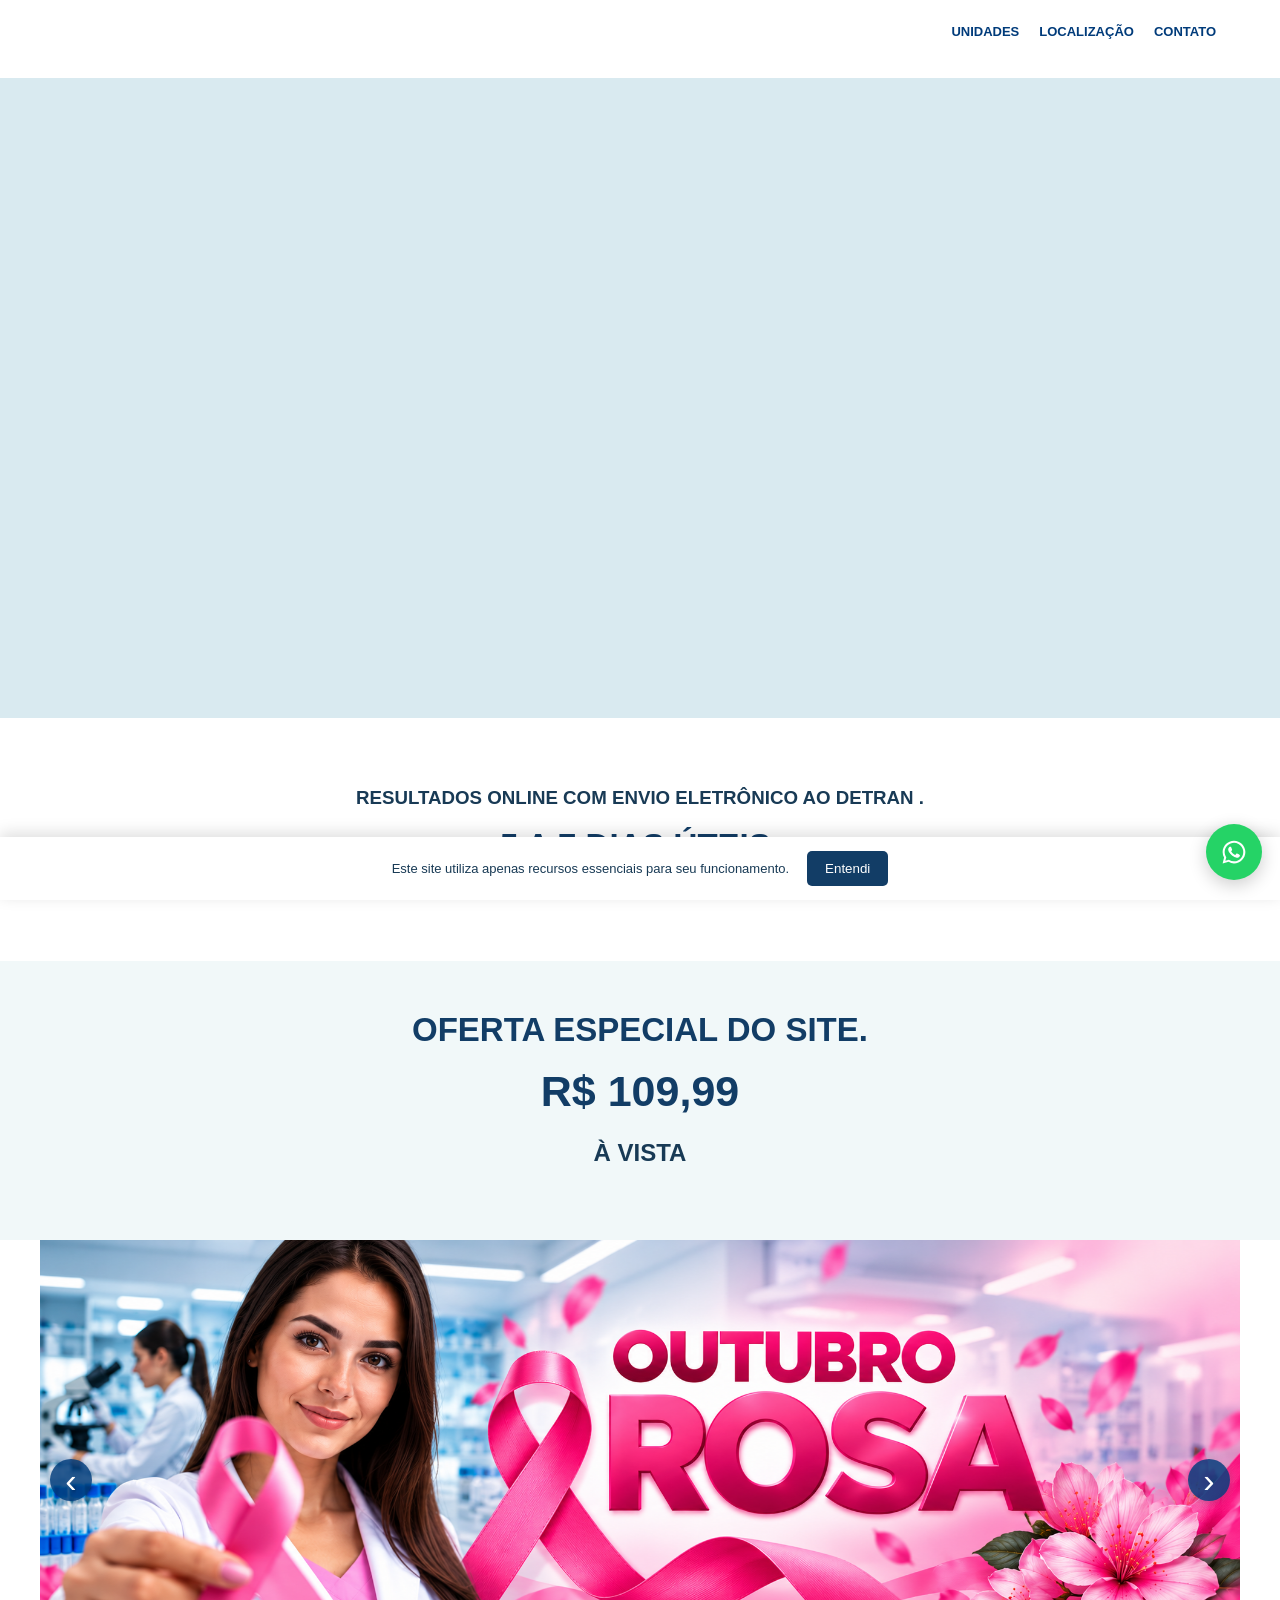
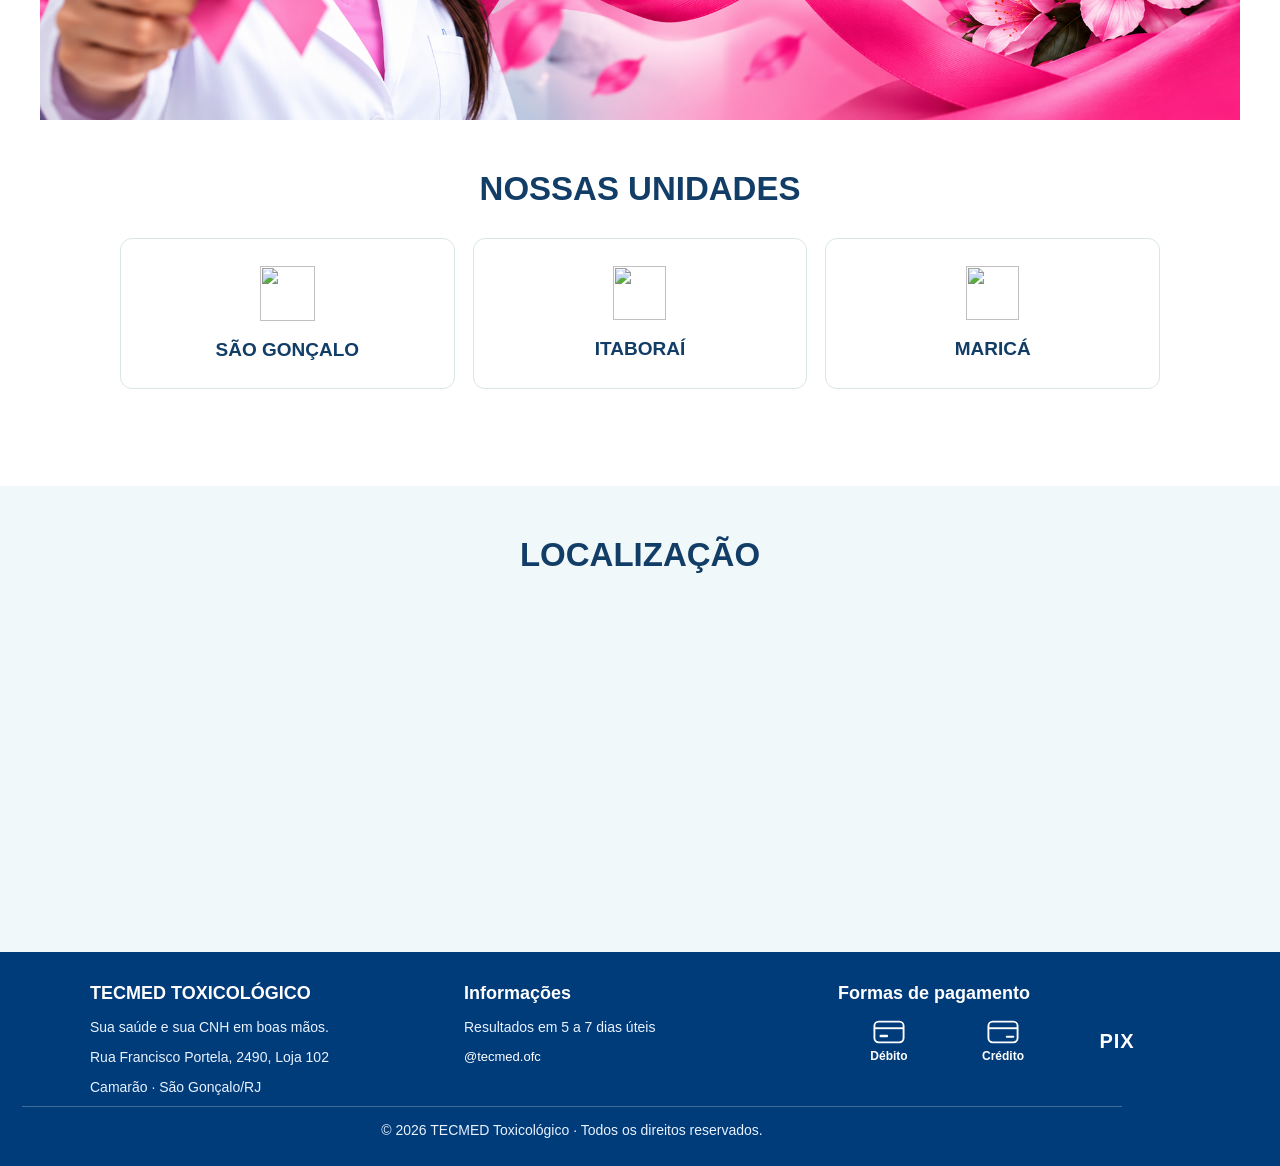
==== index.html @ 3aae8de5 "Add files via upload" ====
<!DOCTYPE html><html lang="pt-BR"><head><meta charset="utf-8"><meta name="viewport" content="width=device-width, initial-scale=1"><meta name="description" content="TECMED Toxicológico: exame toxicológico para CNH e empresas em São Gonçalo, RJ."><meta name="robots" content="index,follow"><title>TECMED Toxicológico | São Gonçalo</title><style>:root{--gjs-t-color-primary:#cf549e;--gjs-t-color-secondary:#b9227d;--gjs-t-color-accent:#ffb347;--gjs-t-color-success:#28a745;--gjs-t-color-warning:#ffc107;--gjs-t-color-error:#dc3545;--blue:#123d66;--green:#288d82;--light:#f1f8f9}
html{scroll-behavior:smooth}
.gjs-t-body{background-color:inherit;color:inherit;font-size:1rem;line-height:1.75rem;font-family:initial}
.gjs-t-h1{color:var(--gjs-t-color-secondary);font-size:1.5rem;line-height:2.5rem;font-family:initial}
.gjs-t-h2{color:#601843;font-size:1.2rem;line-height:1.75rem;font-family:initial}
.gjs-t-button{background-color:var(--gjs-t-color-primary);color:white;border-radius:0.3rem}
.gjs-t-link{color:var(--gjs-t-color-primary);text-decoration:underline}
.gjs-t-border{border-radius:0.3rem;border-color:#e0e0e0}
*{box-sizing:border-box}
body{margin:0;font-family:Arial, Helvetica, sans-serif;color:#183a55;background:#fff}
header{background:#fff;box-shadow:0 2px 12px #123d6618;padding:14px 5%;display:flex;justify-content:space-between;align-items:center;gap:12px;flex-wrap:wrap}
header strong{font-size:21px;color:var(--blue)}
header strong span{color:var(--green)}
nav{display:flex;gap:18px;flex-wrap:wrap}
nav a{color:var(--blue);font-weight:bold;text-decoration:none;font-size:14px}
.hero{background:#d9eaf0}
.hero video{display:block;width:100%;height:auto;max-height:650px;object-fit:contain}
.fallback{padding:50px 16px;text-align:center}
.cta{text-align:center;padding:24px 16px 38px}
.button{display:inline-block;background:var(--green);color:white;text-decoration:none;padding:16px 35px;border-radius:5px;font-weight:bold;min-width:min(100%,380px);text-align:center}
.button:hover{background:#20756d}
.wrap{max-width:1080px;margin:auto;padding:50px 20px;text-align:center}
h2{font-size:clamp(24px, 3vw, 33px);color:var(--blue);margin:0 0 18px}
.lead{font-size:17px;line-height:1.65}
.muted{font-size:13px;color:#5d7280}
.light{background:var(--light)}
.price{font-size:43px;font-weight:bold;color:var(--blue);margin:14px 0}
.grid{display:grid;grid-template-columns:repeat(3, minmax(0, 1fr));gap:18px;margin-top:30px}
.unit{padding:27px 15px;border:1px solid #d9e6e8;border-radius:12px;background:#fff;font-weight:bold;color:var(--blue);font-size:19px}
.pin{display:block;font-size:32px;color:var(--green);margin-bottom:10px}
.dark{background:linear-gradient(115deg, #142d48, #214a6c);color:white}
.dark h2{color:white}
.dark p{line-height:1.7}
.two{display:grid;grid-template-columns:1fr 1fr;gap:28px;text-align:left;align-items:center}
.info-card{padding:25px;background:#fff;border-radius:10px;color:#24455f;box-shadow:0 4px 16px #102d4410}
.info-card h3{color:var(--blue)}
.info-card a{color:var(--green)}
.map{width:100%;height:310px;border:0;border-radius:10px}
footer{background:#164f91;color:white;padding:38px 20px}
footer .two{max-width:1080px;margin:auto}
footer a{color:white}
footer p{line-height:1.7}
.floating{position:fixed;right:18px;bottom:20px;background:#25d366;color:white;text-decoration:none;font-weight:bold;padding:15px 19px;border-radius:40px;box-shadow:0 4px 16px #0003;z-index:10}
.cookie{position:fixed;bottom:0;left:0;right:0;background:#fff;padding:14px 20px;box-shadow:0 -4px 15px #0002;display:flex;align-items:center;justify-content:center;gap:18px;flex-wrap:wrap;z-index:20;font-size:13px}
.cookie button{border:0;background:var(--blue);color:#fff;padding:10px 18px;border-radius:5px;cursor:pointer}
body:has(.cookie:not([hidden])) .floating{bottom:100px}
[hidden]{display:none !important}
@media (max-width:680px){header{justify-content:center;text-align:center}}
@media (max-width:680px){nav{justify-content:center}}
@media (max-width:680px){.wrap{padding:35px 18px}}
@media (max-width:680px){.grid{grid-template-columns:1fr}}
@media (max-width:680px){.two{grid-template-columns:1fr}}
@media (max-width:680px){.price{font-size:38px}}
@media (max-width:680px){.hero video{max-height:none}}
@media (max-width:680px){.floating{right:12px;bottom:12px;padding:13px 15px;font-size:13px}}
#icqet{font-weight:bold}
#isapip{background-image:url("https://cdn.grapesjs.com/workspaces/cmv4q2usbhk59ysyklsra9ceh/assets/f9aea938-31cd-4bb4-83ff-465ff3b251ed__whatsapp.svg.webp");background-position:50% 55%;background-size:55px 55px;background-repeat:no-repeat;background-attachment:scroll;background-origin:padding-box;min-width:50px;min-height:50px;width:65px;height:65px;background-color:transparent;padding-bottom:0px;box-shadow:unset;__background-type:image}
#i0elg{grid-area:1 / 1 / 2 / 2}
#iu2ah4{width:55px;height:55px}
#iyqa9v{width:53px;height:54px}
#i4qf7d{width:53px;height:54px}
#ijdphn{font-size:12pt}
#iba8l3{font-size:18pt}
#isrcnf{font-size:14pt}
#iackrp{font-size:18pt}
#is1l49{font-size:14pt}
#i7okt8{font-size:14pt}
#i4ykic{font-size:12pt}
#iovl99{font-size:12pt}
#iiyjmm{font-size:18pt}
#ivlj96{font-size:18pt}
#i86ywi{font-size:18pt}
#ia2m1m{font-size:14pt}
#iu1q5u{font-size:14pt}
#icqet-2{font-weight:bold}
#ijdphn{font-size:12pt}
#ijwuza{font-size:18pt}
#i9uvng{font-size:18pt}
#iu2ah4-2{width:55px;height:55px}
#i0elg-2{grid-area:1 / 1 / 2 / 2}
#iyqa9v-2{width:53px;height:54px}
#i4qf7d-2{width:53px;height:54px}
#i7c3ev-2{font-size:14pt}
#iemnk-2{font-size:20px;font-weight:600;color:white}
#ik8blc{font-size:14pt}
#ias0e-2{color:white}
#ias0e-2{color:white}
#ipzz7-2{position:relative;z-index:1}
#inwirk{overflow:hidden;position:absolute;top:0px;left:0px;right:0px;width:100%;height:100%;object-fit:cover;transform:scale(1);filter:brightness(0.45);margin-top:0px;margin-right:0px;margin-bottom:0px;margin-left:0px}
#i5ojg-2{padding-top:0px;padding-right:0px;padding-bottom:0px;padding-left:0px;position:relative;overflow:hidden;width:100%;height:400px}
#isapip-2{background-image:url("https://cdn.grapesjs.com/workspaces/cmv4q2usbhk59ysyklsra9ceh/assets/f9aea938-31cd-4bb4-83ff-465ff3b251ed__whatsapp.svg.webp");background-position:50% 55%;background-size:43px 43px;background-repeat:no-repeat;background-attachment:scroll;background-origin:padding-box;min-width:50px;min-height:50px;width:50px;height:50px}
#itqk6-2{grid-area:1 / 2 / 2 / 3;padding-top:0px;padding-right:25px;padding-bottom:148px;padding-left:25px}
#iszq45{grid-area:2 / 1 / 3 / 2}
#io9eaet{grid-area:1 / 1 / 2 / 2;max-width:550px}
#iaaf0cf{width:180px;max-width:100%;height:auto}
#ig7b277{width:180px;max-width:100%;height:auto}
#icfritc{max-width:100%;width:180px;height:auto;position:relative;top:30px;left:550px}
#ilmz9ap{font-size:18pt}
#icbhaqr{font-size:24pt}
#i03hk9d{font-size:14pt}
#invcn5{font-family:Arial, Helvetica, sans-serif}
#ioc0gc{font-size:18pt}
#ivaewk{font-size:24pt}
#ixs4ys{font-size:12pt}
#i497{padding-top:0.016px;padding-right:0px;padding-bottom:0px;padding-left:0px}
#i286ve{font-size:14pt}
#igmana{font-size:24pt}
#i7luaj{font-size:18pt}
#ih6or7{font-size:18pt}
#i80brl{font-size:18pt}
#iye7d4-2-2{font-size:18pt}
#igrajh{font-size:18pt}
#ii188g{font-size:18pt}
#i3igy{margin-top:0px;margin-right:0px;margin-bottom:0px;margin-left:0px}
#i76qa1{color:rgb(0, 0, 0)}
#ixmtt3{color:rgb(0, 0, 0)}
#ibibz5{color:rgb(0, 0, 0)}
#idattw{line-height:1.5;margin-top:4.5pt;margin-bottom:0pt;text-align:left}
#ia8q62{list-style-type:square;font-size:11pt;font-family:Arial,sans-serif;color:#000000;background-color:transparent;font-weight:400;font-style:normal;font-variant:normal;text-decoration:none;vertical-align:baseline;white-space:pre;margin-left:7.5pt;text-align:left}
#i845zo{margin-top:0;margin-bottom:0;padding-inline-start:20px;text-align:left}
#i0nl4i{color:rgb(0, 0, 0)}
#ism1e2{color:rgb(0, 0, 0)}
#ipeohc{color:rgb(0, 0, 0)}
#iydfhq{text-decoration:none}
#iu0nyh{line-height:1.5;text-align:center;margin-top:12pt;margin-bottom:0pt}
#iwut5g-2{color:#FFFFFF}
#idi6b8{font-size:18pt}
#iwu1co-2{font-size:18pt}
#itx0bl-2{font-size:18pt}
#iowuxk{text-align:left}
#idw76h{text-align:left;list-style-type:square;font-size:11pt;font-family:Arial,sans-serif;color:#000000;background-color:transparent;font-weight:400;font-style:normal;font-variant:normal;text-decoration:none;vertical-align:baseline;white-space:pre;margin-left:7.5pt}
#i2rvat{text-align:left;line-height:1.5;margin-top:0pt;margin-bottom:0pt}
#iqoh12{font-size:18pt}
#iowuxk{line-height:1.5;margin-top:4.5pt;margin-bottom:0pt;text-align:left}
#iikro7{font-size:18pt}
#igthtz{font-size:18pt}
#iofdew{font-size:18pt}
#iy0m9w{padding:10px}
#i5gyek{padding:10px;transform:translateY(-350px);color:#FFFFFF;font-size:5px;padding-top:0px;padding-right:10px;padding-bottom:0px;padding-left:10px;margin-top:0px;margin-right:0px;margin-bottom:0px;margin-left:0px}
#i9wm8v{text-align:center}
@media (max-width: 992px){#i5gyek{font-size:5px;padding-top:0px;padding-right:10px;padding-bottom:0px;padding-left:10px;margin-top:0px;margin-right:0px;margin-bottom:0px;margin-left:0px}}
@media (max-width: 480px){#i5gyek{line-height:0px;font-size:50px}}
#i1qb14h{font-size:18pt}
#ib6yri3{font-size:14pt}
#ic91ofj{font-size:14pt}
#i7i6eti{font-size:18pt}
#idbvcrl{font-size:18pt}
@media (max-width: 992px){#i344ogb{font-size:14pt}}
@media (max-width: 992px){#inal9ct{font-size:14pt}}
@media (max-width: 480px){#inkz5po{font-size:12pt}}
@media (max-width: 480px){#i4pxl4n{font-size:12pt}}
@media (max-width: 480px){#is0tpgl{font-size:12pt}}
@media (max-width: 480px){#ifmm461{font-size:12pt}}
@media (max-width: 480px){#imz7ews{font-size:12pt}}
@media (max-width: 992px){#iu0ip6k{font-size:12pt}}
@media (max-width: 992px){#imdbiiu{font-size:12pt}}
#im0bysk{font-size:18pt}
#i32dxmu{font-size:18pt}
#iih8moy{font-size:18pt}
@media (max-width: 480px){#icpoabv{font-size:12pt}}
#i6sq0pv{font-size:18pt}
#iaqddl7{text-align:center}
#i79qd29{font-size:14pt}
#in5wd3d{font-size:14pt}
#izbaqa4{font-size:14pt}
@media (max-width: 992px){#i4s1a2{grid-area:1 / 1 / 2 / 2}}
@media (max-width: 480px){#isbxx{height:auto;padding-top:14px;padding-right:20px;padding-bottom:1px;padding-left:20px}}
.gjs-link-box{color:inherit;display:inline-block;vertical-align:top;padding:10px;max-width:100%;text-decoration:none}
.gjs-icon{display:inline-block;text-decoration:none;color:inherit;vertical-align:middle;fill:currentColor;width:50px;height:50px}
@media (max-width: 480px){#ieg0qf{width:20px;height:20px;color:#003B70}}
.navbar-menu-toggle{margin:10px 0;padding:5px 10px;display:none;cursor:pointer}
@media (max-width: 768px){.navbar-menu-toggle{display:block}}
.navbar-menu-nav{padding:10px 0;display:flex;gap:20px}
@media (max-width: 768px){.navbar-menu-nav{width:100%;flex-direction:column}}
.navbar-cnt{max-width:950px;margin:0 auto;width:95%;display:flex;justify-content:space-between;flex-wrap:wrap}
.navbar{background-color:#222;color:#ddd;min-height:50px;width:100%}
.navbar-container{max-width:950px;margin:0 auto;width:95%}
.navbar-items-c{display:inline-block;float:right}
.navbar-container:after{content:"";clear:both;display:block}
.navbar-brand{vertical-align:top;display:inline-block;padding:5px;min-height:50px;min-width:50px;color:inherit;text-decoration:none}
.navbar-menu{padding:10px 0;display:block;float:right;margin:0}
.navbar-menu-link{margin:0;color:inherit;text-decoration:none;display:inline-block;padding:10px 15px}
.navbar-burger{margin:10px 0;width:45px;padding:5px 10px;display:none;float:right;cursor:pointer}
.navbar-burger-line{padding:1px;background-color:white;margin:5px 0}
@media (max-width: 768px){.navbar-items-c{display:none;width:100%}}
@media (max-width: 768px){.navbar-burger{display:block}}
@media (max-width: 768px){.navbar-menu{width:100%}}
@media (max-width: 768px){.navbar-menu-link{display:block}}
@media (max-width: 480px){#iattt9{background-color:#FFFFFF;min-height:0px;width:100%}}
@media (max-width: 480px){#inrmki{flex-wrap:wrap}}
@media (max-width: 480px){#if4w1n{padding-top:0px;padding-bottom:0px;min-height:0px;min-width:0px}}
@media (max-width: 480px){#in27px{padding-top:0px;padding-bottom:0px}}
@media (max-width: 480px){#ivrmd8{font-size:12pt}}
@media (max-width: 480px){#i1dfog{font-size:14pt}}
@media (max-width: 480px){#i0umyc{font-size:18pt}}
@media (max-width: 480px){#izlf8i{font-size:10pt}}
@media (max-width: 480px){#iaeyaf{width:110px}}
@media (max-width: 480px){#iya87e{font-size:14pt}}
@media (max-width: 480px){#ic3uvf{font-size:18pt}}
@media (max-width: 480px){#ibe1b5{text-align:left}}
#ibe1b5{text-align:right}
#iaeyaf{width:110px}
#iattt9{background-color:#FFFFFF}
#inrmki{max-width:100%;width:100%;margin-left:0px;margin-right:0px}
.gjs-container{width:90%;margin:0 auto;max-width:1200px}
.gjs-section{display:flex;padding:50px 0}
#iw2in2{width:100%;height:460px;flex-direction:row;padding-top:0px;padding-bottom:0px;margin-bottom:0px;margin-top:0px;margin-left:0px;margin-right:0px}
#imv2j{width:100%;max-width:auto;margin-top:0px}
#i2p5o4{width:100%;max-width:100%}
#tecmed-carousel{width:100%;max-width:1200px;margin:0 auto;overflow:hidden;position:relative;background:#fff}
#tecmed-carousel-track{width:100%;position:relative;aspect-ratio:1983 / 793;overflow:hidden}
#tecmed-slide-a{position:absolute;top:0;left:0;width:100%;height:100%;object-fit:contain;display:block}
#tecmed-slide-b{position:absolute;top:0;left:0;width:100%;height:100%;object-fit:contain;display:block}
#tecmed-slide-a{animation:tecmed-slide-a 10s infinite}
#tecmed-slide-b{animation:tecmed-slide-b 10s infinite}
#contato{background:#003b7a;color:#fff;padding:28px 20px 14px;font-family:Arial, sans-serif}
#tm-footer-grid{display:flex;flex-wrap:wrap;justify-content:space-between;gap:24px;max-width:1080px;margin:0 auto}
#tm-footer-info{flex:1 1 340px;min-width:0}
#tm-footer-pay{flex:1 1 250px;min-width:0}
#contato h3{font-size:18px;line-height:1.3;font-weight:700;margin:0 0 12px;color:#fff}
#contato p{font-size:14px;line-height:1.55;margin:0 0 8px;color:#e8f3ff}
#contato a{color:#fff;text-decoration:none}
#tm-footer-payrow{display:flex;align-items:center;flex-wrap:wrap;gap:9px;margin:12px 0 14px}
#tm-pix-logo{width:27px;height:27px;object-fit:contain;background:#fff;border-radius:5px;padding:3px}
#tm-pay-pix{display:inline-block;background:#fff;color:#003b7a;font-size:12px;font-weight:700;padding:9px 12px;border-radius:6px;letter-spacing:0.3px}
#tm-card-debit{display:inline-block;background:#fff;color:#003b7a;font-size:12px;font-weight:700;padding:9px 12px;border-radius:6px;letter-spacing:0.3px}
#tm-card-credit{display:inline-block;background:#fff;color:#003b7a;font-size:12px;font-weight:700;padding:9px 12px;border-radius:6px;letter-spacing:0.3px}
#tm-footer-copy{text-align:center;border-top:1px solid rgba(255,255,255,.22);padding-top:12px;margin:18px auto 0;max-width:1080px;font-size:12px}
#tm-controls{position:absolute;inset:0;display:flex;justify-content:space-between;align-items:center;pointer-events:none;z-index:10;padding:0 10px}
#tm-controls a{display:flex;align-items:center;justify-content:center;width:42px;height:42px;border-radius:50%;background:rgba(0,59,122,.83);color:#ffffff;font-size:34px;text-decoration:none;line-height:1;pointer-events:auto;box-shadow:0 2px 8px rgba(0,0,0,.2)}
#contato{background:#003b7a;color:#ffffff;padding:30px 22px 16px;font-family:Arial, sans-serif}
#tm-footer-main{display:flex;flex-wrap:wrap;justify-content:space-between;align-items:flex-start;gap:22px;max-width:1100px;margin:0 auto}
#tm-brand{flex:1 1 225px;min-width:0}
#tm-contact{flex:1 1 225px;min-width:0}
#tm-pay{flex:1 1 225px;min-width:0}
#tm-brand-title{font-size:17px;font-weight:700;color:#ffffff;line-height:1.3;margin:0 0 12px}
#tm-contact-title{font-size:17px;font-weight:700;color:#ffffff;line-height:1.3;margin:0 0 12px}
#tm-pay-title{font-size:17px;font-weight:700;color:#ffffff;line-height:1.3;margin:0 0 12px}
#tm-brand-sub{font-size:13px;color:#e9f2fa;line-height:1.5;margin:0 0 6px}
#tm-address{font-size:13px;color:#e9f2fa;line-height:1.5;margin:0 0 6px}
#tm-city{font-size:13px;color:#e9f2fa;line-height:1.5;margin:0 0 6px}
#tm-results{font-size:13px;color:#e9f2fa;line-height:1.5;margin:0 0 6px}
#tm-insta{font-size:13px;color:#8ee1c3;text-decoration:none}
#tm-pay-grid{display:grid;grid-template-columns:repeat(2,minmax(0,1fr));gap:9px;max-width:300px}
#tm-payment-card{display:flex;align-items:center;justify-content:center;gap:7px;background:#ffffff;border-radius:7px;padding:9px 8px;min-height:49px;box-sizing:border-box}
#tm-payment-debit{display:flex;align-items:center;justify-content:center;gap:7px;background:#ffffff;border-radius:7px;padding:9px 8px;min-height:49px;box-sizing:border-box}
#tm-payment-credit{display:flex;align-items:center;justify-content:center;gap:7px;background:#ffffff;border-radius:7px;padding:9px 8px;min-height:49px;box-sizing:border-box}
#tm-payment-pix{display:flex;align-items:center;justify-content:center;gap:7px;background:#ffffff;border-radius:7px;padding:9px 8px;min-height:49px;box-sizing:border-box}
#tm-card-icon{width:30px;height:22px;object-fit:contain;flex-shrink:0}
#tm-debit-icon{width:30px;height:22px;object-fit:contain;flex-shrink:0}
#tm-credit-icon{width:30px;height:22px;object-fit:contain;flex-shrink:0}
#tm-card-text{color:#003b7a;font-size:12px;font-weight:700}
#tm-debit-text{color:#003b7a;font-size:12px;font-weight:700}
#tm-credit-text{color:#003b7a;font-size:12px;font-weight:700}
#tm-pix-official{width:85px;max-width:100%;height:31px;object-fit:contain}
#tm-footer-copy{text-align:center;border-top:1px solid rgba(255,255,255,.25);padding-top:13px;margin:22px auto 0;max-width:1100px;font-size:11px;color:#d6e5f4}
@keyframes tecmed-slide-a {0%,46%{opacity:1}50%,96%{opacity:0}100%{opacity:1}}
@keyframes tecmed-slide-b {0%,46%{opacity:0}50%,96%{opacity:1}100%{opacity:0}}
@media (prefers-reduced-motion:reduce){#tecmed-slide-a,#tecmed-slide-b{animation:none!important}#tecmed-slide-b{display:none}}

/* Ajustes de publicacao, preservando a hierarquia e as fontes do GrapesJS */
html,body { width:100%; overflow-x:clip; }
img,video,iframe { max-width:100%; }
#tecmed-carousel { width:100%; max-width:1200px; margin:0 auto; }
#tecmed-carousel-track { position:relative; }
#tecmed-slide-a,#tecmed-slide-b { position:absolute; top:0; left:0; width:100%; height:100%; object-fit:contain; }
#tecmed-slide-a {opacity:1; visibility:visible;}
#tecmed-slide-b {opacity:0; visibility:visible;}
#tm-controls { position:absolute; inset:0; z-index:10; pointer-events:none; }
#tm-controls a { pointer-events:auto; cursor:pointer; user-select:none; }
#tm-pay-grid {grid-template-columns:repeat(3,minmax(0,1fr)); max-width:330px; gap:12px;}
#tm-payment-card {display:none!important;}
#tm-payment-debit,#tm-payment-credit,#tm-payment-pix { background:transparent; padding:2px 0; border-radius:0; box-shadow:none; min-height:40px; flex-direction:column; gap:4px; }
#tm-debit-text,#tm-credit-text { color:white; font-size:12px; font-weight:600; }
#tm-debit-icon,#tm-credit-icon { width:32px; height:26px; }
#tm-payment-pix .pix-wordmark {display:inline-block; color:white; font-size:20px; font-weight:700; letter-spacing:1px;}
#tm-pix-official { width:65px; height:28px; object-fit:contain; filter:grayscale(1) brightness(0) invert(1); }
#tm-footer-main,#tm-footer-copy {max-width:1100px;}
#contato h3 {color:#fff;}
#isapip {display:flex; justify-content:center; align-items:center; background-image:none!important; background-color:#25d366!important; width:56px; height:56px; min-width:56px; min-height:56px; border-radius:50%; padding:0; box-shadow:0 5px 18px #0003; position:fixed; right:18px; bottom:20px; z-index:50;}
#isapip svg {width:28px;height:28px; flex:none;}
#ib46kg {display:flex; align-items:center; gap:20px;}
#ib46kg a {font:700 13px Arial,sans-serif; text-decoration:none; color:#003b7a;}
#ib46kg a:hover {color:#008e80;}
@media (max-width:768px) {#ib46kg {flex-direction:column; align-items:flex-start; gap:8px;}}

#cookieBanner[hidden] {display:none!important;}
@media (max-width:768px) {
  #tm-footer-main {gap:18px;}
  #tm-pay-grid { max-width:350px; }
  #tm-controls a { width:36px; height:36px; font-size:27px; }
}
@media (max-width:480px) {
 #tecmed-carousel-track {aspect-ratio:1983/793;}
 #tm-controls {padding:0 5px;}
 #tm-controls a {width:32px;height:32px;font-size:24px;}
 #contato {padding:25px 16px 16px;}
}
</style></head><body><div id="i497"><header id="isbxx" title=""><div id="iattt9" class="navbar"><div id="inrmki" class="navbar-cnt"><a href="/" id="if4w1n" class="navbar-brand"><img src="https://cdn.grapesjs.com/workspaces/cmv4q2usbhk59ysyklsra9ceh/assets/ea1314e1-5170-482e-8e89-9c0c5bddc609__logo-tecmed-toxicolgico-em-azul-e-verde.png" id="iaeyaf" alt="" loading="lazy"></a><div id="in27px" class="navbar-menu-toggle"><span data-type-icon="True" id="ieg0qf" class="gjs-icon"><svg xmlns="http://www.w3.org/2000/svg" viewBox="0 0 24 24"><path fill="currentColor" d="M3 6h18v2H3zm0 5h18v2H3zm0 5h18v2H3z"></path></svg></span></div><div id="ieauyg" class="navbar-items-c"><div id="ib46kg" class="navbar-menu-nav"><a id="iuyldk" href="#unidades">UNIDADES</a><a id="icieq8" href="#localizacao">LOCALIZAÇÃO</a><a id="iadpze" href="#contato">CONTATO</a></div></div></div></div></header><section aria-label="Capa animada TECMED" id="ico25" class="hero"><video allowfullscreen="allowfullscreen" autoplay="True" muted="True" loop="True" playsinline="" preload="metadata" poster="" src="https://tecmedclin-bit.github.io/tecmed-site/1010%20NOVO.mp4" id="i3igy"><source src="https://tecmedclin-bit.github.io/tecmed-site/1010%20NOVO.mp4" type="video/mp4"></video></section><section id="exames" class="wrap"><p id="icqet" class="lead">
      </p><h3 id="invcn5"><span data-gs-mrk-fs="true" id="ivrmd8">RESULTADOS ONLINE COM ENVIO ELETRÔNICO AO DETRAN .</span></h3><p></p><h2 id="imhmt"><span data-gs-mrk-fs="true" id="i0umyc">5 A 7 DIAS ÚTEIS.</span></h2><p id="iit3c" class="muted"><span data-gs-mrk-fs="true" id="izlf8i">Prazo estimado de liberação do resultado.</span></p></section><section id="isj5v" class="light"><div id="i768f" class="wrap"><h2 id="it5iq"><span data-gs-mrk-fs="true" id="iya87e">OFERTA ESPECIAL DO SITE.</span></h2><div id="icdki" class="price"><span data-gs-mrk-fs="true" id="ic3uvf">R$ 109,99</span></div><p id="i0vu8" class="lead"><b><span data-gs-mrk-fs="true" id="iackrp">À VISTA</span></b></p></div></section><section id="tecmed-carousel"><div id="tecmed-carousel-track"><img id="tecmed-slide-a" src="rosa.png" alt="Campanha Outubro Rosa TECMED" loading="lazy"><img id="tecmed-slide-b" src="toxi.png" alt="Exame toxicológico TECMED" loading="lazy"></div><div id="tm-controls"><a id="tm-arrow-left" href="#tecmed-carousel" title="Ver Outubro Rosa" aria-label="Imagem anterior">‹</a><a id="tm-arrow-right" href="#tecmed-carousel" title="Ver Exame Toxicológico" aria-label="Próxima imagem">›</a></div></section><section id="unidades" class="wrap"><h2 id="iqolo">NOSSAS UNIDADES</h2><div id="ign43" class="grid"><div id="i0elg" class="unit"><span id="ion28" class="pin"><img alt="" src="https://cdn.grapesjs.com/workspaces/cmv4q2usbhk59ysyklsra9ceh/assets/c319bff0-e4d9-46a8-9d62-5c52a6080d9a__locationon256dp00a859fill0wght400grad0opsz48.png" id="iu2ah4" loading="lazy"></span>SÃO GONÇALO
        </div><div id="i9og6" class="unit"><span id="igm0l" class="pin"><img alt="" src="https://cdn.grapesjs.com/workspaces/cmv4q2usbhk59ysyklsra9ceh/assets/c319bff0-e4d9-46a8-9d62-5c52a6080d9a__locationon256dp00a859fill0wght400grad0opsz48.png" id="iyqa9v" loading="lazy"></span>ITABORAÍ
        </div><div id="iskbf" class="unit"><span id="isexh" class="pin"><img alt="" src="https://cdn.grapesjs.com/workspaces/cmv4q2usbhk59ysyklsra9ceh/assets/c319bff0-e4d9-46a8-9d62-5c52a6080d9a__locationon256dp00a859fill0wght400grad0opsz48.png" id="i4qf7d" loading="lazy"></span>MARICÁ
        </div></div><p id="ikd09" class="muted"><br></p></section><div id="i5gyek"><div id="izzvgei"><br></div></div><section id="localizacao" class="light"><div id="iqv9cm" class="wrap"><h2 id="iy28g3">LOCALIZAÇÃO</h2><div id="i6aic" title="" class="two"><iframe frameborder="0" title="Mapa da TECMED São Gonçalo" loading="lazy" referrerpolicy="no-referrer-when-downgrade" src="https://www.google.com/maps?q=Rua%20Francisco%20Portela%202490%20Camar%C3%A3o%20S%C3%A3o%20Gon%C3%A7alo%20RJ&amp;output=embed" id="i4s1a2" class="map"></iframe></div></div></section><div id="cookieBanner" class="cookie"><span id="itg0km">Este site utiliza apenas recursos essenciais para seu funcionamento.</span><button type="button" id="cookieClose"><span>Entendi</span></button></div><footer id="contato"><div id="tm-footer-main"><div id="tm-brand"><h3 id="tm-brand-title">TECMED TOXICOLÓGICO</h3><p id="tm-brand-sub">Sua saúde e sua CNH em boas mãos.</p><p id="tm-address">Rua Francisco Portela, 2490, Loja 102</p><p id="tm-city">Camarão · São Gonçalo/RJ</p></div><div id="tm-contact"><h3 id="tm-contact-title">Informações</h3><p id="tm-results">Resultados em 5 a 7 dias úteis</p><a id="tm-insta" href="https://www.instagram.com/tecmed.ofc/" target="_blank">@tecmed.ofc</a></div><div id="tm-pay"><h3 id="tm-pay-title">Formas de pagamento</h3><div id="tm-pay-grid"><div id="tm-payment-debit"><svg id="tm-debit-icon" role="img" aria-label="Débito" xmlns="http://www.w3.org/2000/svg" width="34" height="26" viewBox="0 0 34 26"><rect x="1.5" y="2" width="31" height="22" rx="4.5" stroke="#fff" fill="none" stroke-width="2"/><path d="M2 9h30" stroke="#fff" stroke-width="2"/><rect x="7" y="16" width="9" height="2.5" rx="1" fill="#fff"/></svg><span id="tm-debit-text">Débito</span></div><div id="tm-payment-credit"><svg id="tm-credit-icon" role="img" aria-label="Crédito" xmlns="http://www.w3.org/2000/svg" width="34" height="26" viewBox="0 0 34 26"><rect x="1.5" y="2" width="31" height="22" rx="4.5" stroke="#fff" fill="none" stroke-width="2"/><path d="M2 9h30" stroke="#fff" stroke-width="2"/><path d="M21 18h7" stroke="#fff" stroke-width="2" stroke-linecap="round"/></svg><span id="tm-credit-text">Crédito</span></div><div id="tm-payment-pix"><img id="tm-pix-official" src="https://commons.wikimedia.org/wiki/Special:FilePath/Pix%20(Brazil)%20logo.svg" alt="Logomarca oficial Pix" loading="eager"><span class="pix-wordmark" aria-label="Pix">PIX</span></div></div></div></div><p id="tm-footer-copy">© 2026 TECMED Toxicológico · Todos os direitos reservados.</p></footer><a href="https://wa.me/5521975316021" target="_blank" rel="noopener" aria-label="Atendimento TECMED pelo WhatsApp" id="isapip" class="floating"><svg aria-hidden="true" width="27" height="27" viewBox="0 0 32 32"><path fill="white" d="M16 3C8.82 3 3 8.82 3 16a13 13 0 0 0 1.65 6.34L3 29l6.82-1.79A12.94 12.94 0 0 0 16 29c7.18 0 13-5.82 13-13S23.18 3 16 3zm0 23.7a10.66 10.66 0 0 1-5.44-1.49l-.39-.23-4.05 1.06 1.08-3.95-.26-.41a10.63 10.63 0 1 1 9.06 5.02zm5.84-7.96c-.32-.16-1.9-.94-2.19-1.05-.3-.1-.51-.16-.73.16-.22.32-.84 1.05-1.02 1.26-.19.22-.37.24-.69.08-.32-.16-1.35-.5-2.57-1.58-.95-.85-1.59-1.89-1.77-2.21-.19-.32-.02-.49.14-.65.14-.14.32-.37.48-.56.16-.19.21-.32.32-.54.11-.21.05-.4-.03-.56-.08-.16-.73-1.76-1-2.4-.26-.63-.53-.55-.73-.56l-.63-.01c-.22 0-.58.08-.89.4-.3.32-1.16 1.13-1.16 2.75s1.19 3.19 1.35 3.4c.16.22 2.34 3.57 5.68 5.01.79.34 1.4.54 1.88.69.79.25 1.5.22 2.06.13.63-.09 1.9-.78 2.17-1.53.27-.75.27-1.39.19-1.53-.08-.14-.29-.22-.61-.38z"/></svg></a></div><script>
document.addEventListener('DOMContentLoaded', function () {
  var cookie = document.getElementById('cookieBanner');
  var close = document.getElementById('cookieClose');
  if (cookie && close) {
    try {cookie.hidden = sessionStorage.getItem('tecmed_cookie_ack') === '1';} catch(e) {cookie.hidden=false;}
    close.addEventListener('click',function(){cookie.hidden=true;try{sessionStorage.setItem('tecmed_cookie_ack','1')}catch(e){}});
  }
  var pix=document.getElementById('tm-pix-official');
  if(pix){var fallback=pix.nextElementSibling;function ok(){if(fallback)fallback.style.display='none';}function error(){pix.style.display='none';if(fallback)fallback.style.display='inline-block';}pix.addEventListener('load',ok);pix.addEventListener('error',error);if(pix.complete){if(pix.naturalWidth)ok();else error();}}
  var menu=document.querySelector('.navbar-menu-toggle');
  var links=document.querySelector('.navbar-items-c');
  if(menu && links){
    menu.setAttribute('role','button');menu.setAttribute('tabindex','0');
    menu.setAttribute('aria-label','Abrir menu');menu.setAttribute('aria-expanded','false');
    function toggle(){ var expanded=menu.getAttribute('aria-expanded')==='true';menu.setAttribute('aria-expanded',String(!expanded));links.style.display=expanded?'':'block'; }
    menu.addEventListener('click',toggle);
    menu.addEventListener('keydown',function(e){if(e.key==='Enter'||e.key===' '){e.preventDefault();toggle();}});
  }
});
</script><script>
// TECMED — controle do carrossel na página publicada.
// IDs conferidos no projeto .grapesjs exportado em 22/10/2026.
(function () {
  function init() {
    const root = document.getElementById('tecmed-carousel');
    const slides = [document.getElementById('tecmed-slide-a'), document.getElementById('tecmed-slide-b')];
    const prev = document.getElementById('tm-arrow-left');
    const next = document.getElementById('tm-arrow-right');
    if (!root || slides.some(s => !s)) return;

    let active = 0;
    let timer;
    slides.forEach((slide) => {
      slide.style.setProperty('animation', 'none', 'important');
      slide.style.setProperty('transition', 'opacity 350ms ease', 'important');
      slide.style.setProperty('position', 'absolute', 'important');
      slide.style.setProperty('inset', '0', 'important');
    });
    function show(index) {
      active = (index + slides.length) % slides.length;
      slides.forEach((slide, i) => {
        slide.style.setProperty('opacity', i === active ? '1' : '0', 'important');
        slide.style.setProperty('visibility', i === active ? 'visible' : 'hidden', 'important');
        slide.style.setProperty('pointer-events', i === active ? 'auto' : 'none', 'important');
        slide.style.setProperty('z-index', i === active ? '2' : '1', 'important');
      });
    }
    function restart() {
      window.clearInterval(timer);
      timer = window.setInterval(() => show(active + 1), 5000);
    }
    if (prev) prev.addEventListener('click', function (e) {
      e.preventDefault();
      show(active - 1);
      restart();
    });
    if (next) next.addEventListener('click', function (e) {
      e.preventDefault();
      show(active + 1);
      restart();
    });
    show(0);
    restart();
  }
  if (document.readyState === 'loading') {
    document.addEventListener('DOMContentLoaded', init);
  } else {
    init();
  }
})();

</script></body></html>
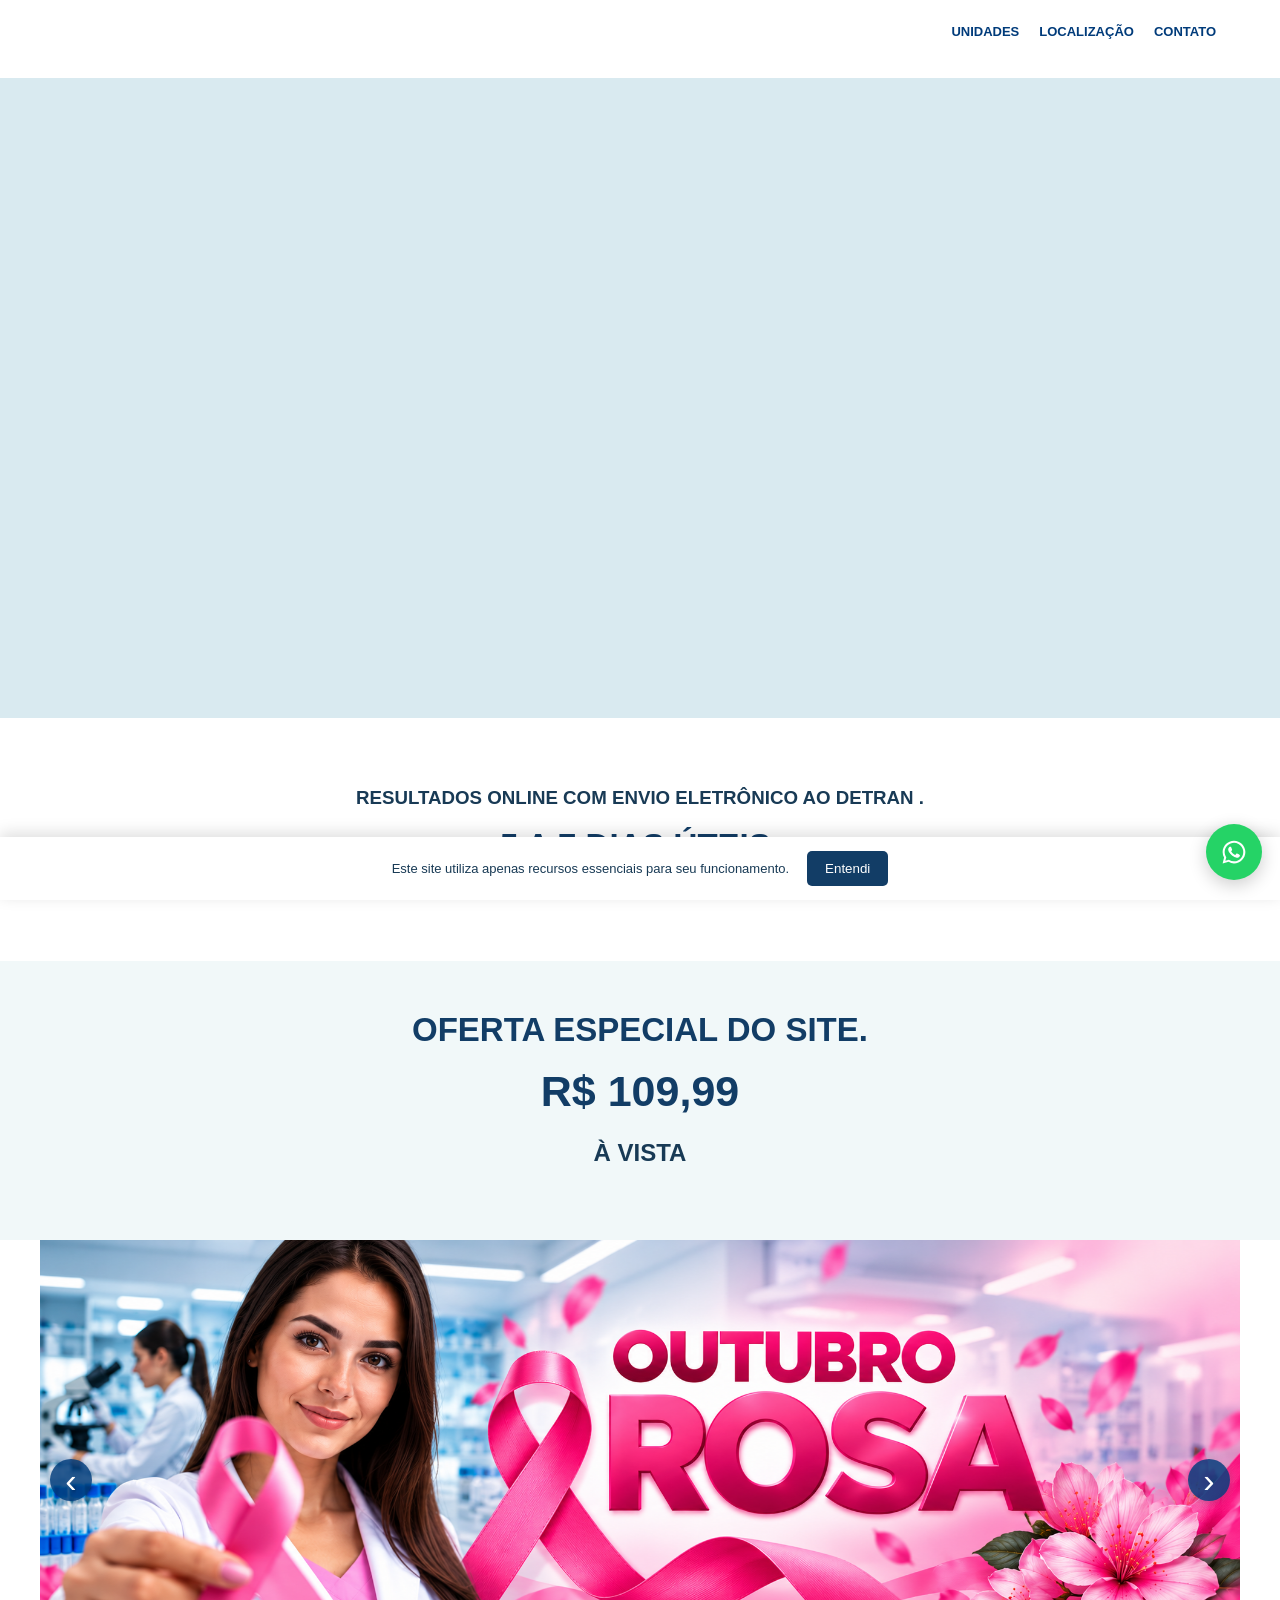
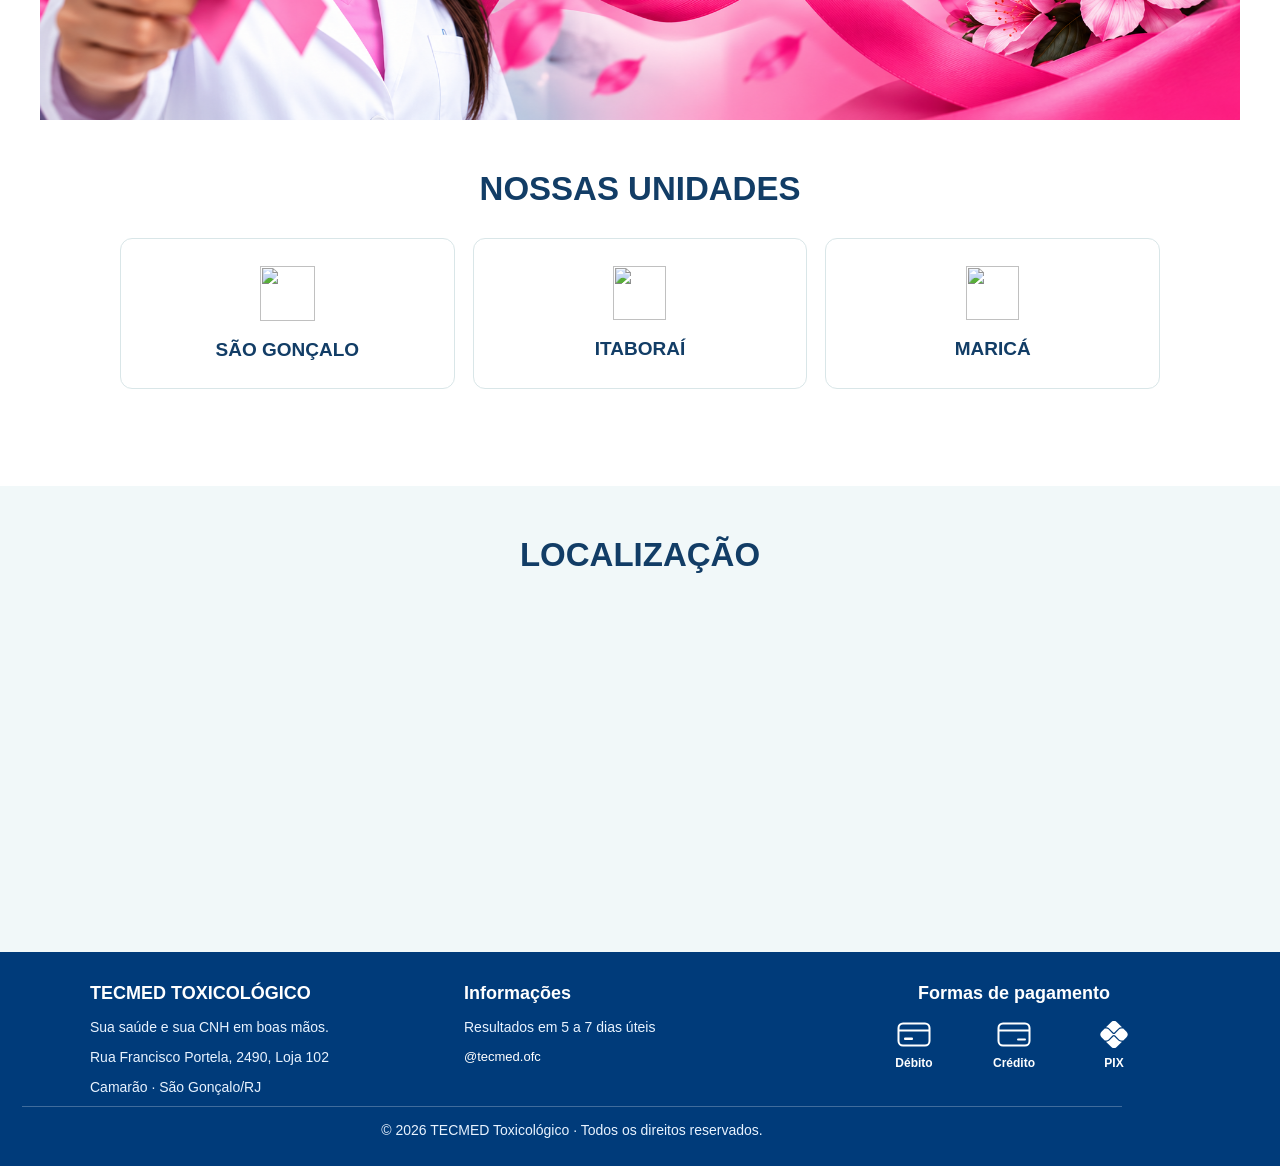
==== commit 515ec22e: "Add files via upload" ====
--- a/index.html
+++ b/index.html
@@ -296,11 +296,105 @@
  #tm-controls a {width:32px;height:32px;font-size:24px;}
  #contato {padding:25px 16px 16px;}
 }
+
+/* Ajuste final: cada forma de pagamento ocupa uma coluna unica,
+   com o respectivo nome alinhado ao centro diretamente abaixo do icone. */
+#tm-pay-grid {
+  display:grid !important;
+  grid-template-columns:repeat(3, minmax(0, 88px)) !important;
+  gap:12px !important;
+  justify-content:start !important;
+  align-items:start !important;
+  max-width:300px !important;
+  margin-top:7px !important;
+}
+#tm-payment-debit, #tm-payment-credit, #tm-payment-pix {
+  display:flex !important;
+  flex-direction:column !important;
+  align-items:center !important;
+  justify-content:flex-start !important;
+  min-width:0 !important;
+  width:100% !important;
+  min-height:67px !important;
+  padding:4px 0 !important;
+  margin:0 !important;
+  gap:6px !important;
+  box-sizing:border-box !important;
+  text-align:center !important;
+  background:transparent !important;
+  border:none !important;
+  border-radius:0 !important;
+}
+#tm-debit-icon, #tm-credit-icon {
+  display:block !important;
+  width:34px !important;
+  height:27px !important;
+  flex:0 0 27px !important;
+}
+#tm-debit-text, #tm-credit-text, #tm-payment-pix .pix-wordmark {
+  display:block !important;
+  width:100% !important;
+  margin:0 !important;
+  padding:0 !important;
+  font:600 12px/18px Arial,sans-serif !important;
+  text-align:center !important;
+  letter-spacing:0 !important;
+  color:#fff !important;
+}
+#tm-pix-official {
+  display:block;
+  height:27px !important;
+  width:34px !important;
+  max-width:100% !important;
+  flex:0 0 27px !important;
+  object-fit:contain !important;
+  filter:brightness(0) invert(1);
+}
+#tm-payment-pix .pix-wordmark {font-size:12px!important}
+@media (max-width:360px) {
+  #tm-pay-grid {grid-template-columns:repeat(3,minmax(0,1fr))!important; gap:6px!important; max-width:100%!important;}
+}
+
+
+/* Correcao do titulo FORMAS DE PAGAMENTO: alinhado exatamente
+   ao centro do conjunto de icones em qualquer tamanho de tela. */
+#tm-pay {
+  display:flex !important;
+  flex-direction:column !important;
+  align-items:center !important;
+  justify-content:flex-start !important;
+}
+#tm-pay-title {
+  display:block !important;
+  width:288px !important;
+  max-width:100% !important;
+  margin:0 0 12px !important;
+  padding:0 !important;
+  text-align:center !important;
+  box-sizing:border-box !important;
+  white-space:normal !important;
+}
+#tm-pay-grid {
+  width:288px !important;
+  max-width:100% !important;
+  margin:0 !important;
+  grid-template-columns:repeat(3,minmax(0,1fr)) !important;
+  column-gap:12px !important;
+  justify-content:center !important;
+  box-sizing:border-box !important;
+}
+#tm-payment-debit,#tm-payment-credit,#tm-payment-pix {
+  justify-self:stretch !important;
+  align-self:start !important;
+}
+@media(max-width:360px){
+  #tm-pay-title,#tm-pay-grid {width:min(288px,100%) !important;}
+}
 </style></head><body><div id="i497"><header id="isbxx" title=""><div id="iattt9" class="navbar"><div id="inrmki" class="navbar-cnt"><a href="/" id="if4w1n" class="navbar-brand"><img src="https://cdn.grapesjs.com/workspaces/cmv4q2usbhk59ysyklsra9ceh/assets/ea1314e1-5170-482e-8e89-9c0c5bddc609__logo-tecmed-toxicolgico-em-azul-e-verde.png" id="iaeyaf" alt="" loading="lazy"></a><div id="in27px" class="navbar-menu-toggle"><span data-type-icon="True" id="ieg0qf" class="gjs-icon"><svg xmlns="http://www.w3.org/2000/svg" viewBox="0 0 24 24"><path fill="currentColor" d="M3 6h18v2H3zm0 5h18v2H3zm0 5h18v2H3z"></path></svg></span></div><div id="ieauyg" class="navbar-items-c"><div id="ib46kg" class="navbar-menu-nav"><a id="iuyldk" href="#unidades">UNIDADES</a><a id="icieq8" href="#localizacao">LOCALIZAÇÃO</a><a id="iadpze" href="#contato">CONTATO</a></div></div></div></div></header><section aria-label="Capa animada TECMED" id="ico25" class="hero"><video allowfullscreen="allowfullscreen" autoplay="True" muted="True" loop="True" playsinline="" preload="metadata" poster="" src="https://tecmedclin-bit.github.io/tecmed-site/1010%20NOVO.mp4" id="i3igy"><source src="https://tecmedclin-bit.github.io/tecmed-site/1010%20NOVO.mp4" type="video/mp4"></video></section><section id="exames" class="wrap"><p id="icqet" class="lead">
       </p><h3 id="invcn5"><span data-gs-mrk-fs="true" id="ivrmd8">RESULTADOS ONLINE COM ENVIO ELETRÔNICO AO DETRAN .</span></h3><p></p><h2 id="imhmt"><span data-gs-mrk-fs="true" id="i0umyc">5 A 7 DIAS ÚTEIS.</span></h2><p id="iit3c" class="muted"><span data-gs-mrk-fs="true" id="izlf8i">Prazo estimado de liberação do resultado.</span></p></section><section id="isj5v" class="light"><div id="i768f" class="wrap"><h2 id="it5iq"><span data-gs-mrk-fs="true" id="iya87e">OFERTA ESPECIAL DO SITE.</span></h2><div id="icdki" class="price"><span data-gs-mrk-fs="true" id="ic3uvf">R$ 109,99</span></div><p id="i0vu8" class="lead"><b><span data-gs-mrk-fs="true" id="iackrp">À VISTA</span></b></p></div></section><section id="tecmed-carousel"><div id="tecmed-carousel-track"><img id="tecmed-slide-a" src="rosa.png" alt="Campanha Outubro Rosa TECMED" loading="lazy"><img id="tecmed-slide-b" src="toxi.png" alt="Exame toxicológico TECMED" loading="lazy"></div><div id="tm-controls"><a id="tm-arrow-left" href="#tecmed-carousel" title="Ver Outubro Rosa" aria-label="Imagem anterior">‹</a><a id="tm-arrow-right" href="#tecmed-carousel" title="Ver Exame Toxicológico" aria-label="Próxima imagem">›</a></div></section><section id="unidades" class="wrap"><h2 id="iqolo">NOSSAS UNIDADES</h2><div id="ign43" class="grid"><div id="i0elg" class="unit"><span id="ion28" class="pin"><img alt="" src="https://cdn.grapesjs.com/workspaces/cmv4q2usbhk59ysyklsra9ceh/assets/c319bff0-e4d9-46a8-9d62-5c52a6080d9a__locationon256dp00a859fill0wght400grad0opsz48.png" id="iu2ah4" loading="lazy"></span>SÃO GONÇALO
         </div><div id="i9og6" class="unit"><span id="igm0l" class="pin"><img alt="" src="https://cdn.grapesjs.com/workspaces/cmv4q2usbhk59ysyklsra9ceh/assets/c319bff0-e4d9-46a8-9d62-5c52a6080d9a__locationon256dp00a859fill0wght400grad0opsz48.png" id="iyqa9v" loading="lazy"></span>ITABORAÍ
         </div><div id="iskbf" class="unit"><span id="isexh" class="pin"><img alt="" src="https://cdn.grapesjs.com/workspaces/cmv4q2usbhk59ysyklsra9ceh/assets/c319bff0-e4d9-46a8-9d62-5c52a6080d9a__locationon256dp00a859fill0wght400grad0opsz48.png" id="i4qf7d" loading="lazy"></span>MARICÁ
-        </div></div><p id="ikd09" class="muted"><br></p></section><div id="i5gyek"><div id="izzvgei"><br></div></div><section id="localizacao" class="light"><div id="iqv9cm" class="wrap"><h2 id="iy28g3">LOCALIZAÇÃO</h2><div id="i6aic" title="" class="two"><iframe frameborder="0" title="Mapa da TECMED São Gonçalo" loading="lazy" referrerpolicy="no-referrer-when-downgrade" src="https://www.google.com/maps?q=Rua%20Francisco%20Portela%202490%20Camar%C3%A3o%20S%C3%A3o%20Gon%C3%A7alo%20RJ&amp;output=embed" id="i4s1a2" class="map"></iframe></div></div></section><div id="cookieBanner" class="cookie"><span id="itg0km">Este site utiliza apenas recursos essenciais para seu funcionamento.</span><button type="button" id="cookieClose"><span>Entendi</span></button></div><footer id="contato"><div id="tm-footer-main"><div id="tm-brand"><h3 id="tm-brand-title">TECMED TOXICOLÓGICO</h3><p id="tm-brand-sub">Sua saúde e sua CNH em boas mãos.</p><p id="tm-address">Rua Francisco Portela, 2490, Loja 102</p><p id="tm-city">Camarão · São Gonçalo/RJ</p></div><div id="tm-contact"><h3 id="tm-contact-title">Informações</h3><p id="tm-results">Resultados em 5 a 7 dias úteis</p><a id="tm-insta" href="https://www.instagram.com/tecmed.ofc/" target="_blank">@tecmed.ofc</a></div><div id="tm-pay"><h3 id="tm-pay-title">Formas de pagamento</h3><div id="tm-pay-grid"><div id="tm-payment-debit"><svg id="tm-debit-icon" role="img" aria-label="Débito" xmlns="http://www.w3.org/2000/svg" width="34" height="26" viewBox="0 0 34 26"><rect x="1.5" y="2" width="31" height="22" rx="4.5" stroke="#fff" fill="none" stroke-width="2"/><path d="M2 9h30" stroke="#fff" stroke-width="2"/><rect x="7" y="16" width="9" height="2.5" rx="1" fill="#fff"/></svg><span id="tm-debit-text">Débito</span></div><div id="tm-payment-credit"><svg id="tm-credit-icon" role="img" aria-label="Crédito" xmlns="http://www.w3.org/2000/svg" width="34" height="26" viewBox="0 0 34 26"><rect x="1.5" y="2" width="31" height="22" rx="4.5" stroke="#fff" fill="none" stroke-width="2"/><path d="M2 9h30" stroke="#fff" stroke-width="2"/><path d="M21 18h7" stroke="#fff" stroke-width="2" stroke-linecap="round"/></svg><span id="tm-credit-text">Crédito</span></div><div id="tm-payment-pix"><img id="tm-pix-official" src="https://commons.wikimedia.org/wiki/Special:FilePath/Pix%20(Brazil)%20logo.svg" alt="Logomarca oficial Pix" loading="eager"><span class="pix-wordmark" aria-label="Pix">PIX</span></div></div></div></div><p id="tm-footer-copy">© 2026 TECMED Toxicológico · Todos os direitos reservados.</p></footer><a href="https://wa.me/5521975316021" target="_blank" rel="noopener" aria-label="Atendimento TECMED pelo WhatsApp" id="isapip" class="floating"><svg aria-hidden="true" width="27" height="27" viewBox="0 0 32 32"><path fill="white" d="M16 3C8.82 3 3 8.82 3 16a13 13 0 0 0 1.65 6.34L3 29l6.82-1.79A12.94 12.94 0 0 0 16 29c7.18 0 13-5.82 13-13S23.18 3 16 3zm0 23.7a10.66 10.66 0 0 1-5.44-1.49l-.39-.23-4.05 1.06 1.08-3.95-.26-.41a10.63 10.63 0 1 1 9.06 5.02zm5.84-7.96c-.32-.16-1.9-.94-2.19-1.05-.3-.1-.51-.16-.73.16-.22.32-.84 1.05-1.02 1.26-.19.22-.37.24-.69.08-.32-.16-1.35-.5-2.57-1.58-.95-.85-1.59-1.89-1.77-2.21-.19-.32-.02-.49.14-.65.14-.14.32-.37.48-.56.16-.19.21-.32.32-.54.11-.21.05-.4-.03-.56-.08-.16-.73-1.76-1-2.4-.26-.63-.53-.55-.73-.56l-.63-.01c-.22 0-.58.08-.89.4-.3.32-1.16 1.13-1.16 2.75s1.19 3.19 1.35 3.4c.16.22 2.34 3.57 5.68 5.01.79.34 1.4.54 1.88.69.79.25 1.5.22 2.06.13.63-.09 1.9-.78 2.17-1.53.27-.75.27-1.39.19-1.53-.08-.14-.29-.22-.61-.38z"/></svg></a></div><script>
+        </div></div><p id="ikd09" class="muted"><br></p></section><div id="i5gyek"><div id="izzvgei"><br></div></div><section id="localizacao" class="light"><div id="iqv9cm" class="wrap"><h2 id="iy28g3">LOCALIZAÇÃO</h2><div id="i6aic" title="" class="two"><iframe frameborder="0" title="Mapa da TECMED São Gonçalo" loading="lazy" referrerpolicy="no-referrer-when-downgrade" src="https://www.google.com/maps?q=Rua%20Francisco%20Portela%202490%20Camar%C3%A3o%20S%C3%A3o%20Gon%C3%A7alo%20RJ&amp;output=embed" id="i4s1a2" class="map"></iframe></div></div></section><div id="cookieBanner" class="cookie"><span id="itg0km">Este site utiliza apenas recursos essenciais para seu funcionamento.</span><button type="button" id="cookieClose"><span>Entendi</span></button></div><footer id="contato"><div id="tm-footer-main"><div id="tm-brand"><h3 id="tm-brand-title">TECMED TOXICOLÓGICO</h3><p id="tm-brand-sub">Sua saúde e sua CNH em boas mãos.</p><p id="tm-address">Rua Francisco Portela, 2490, Loja 102</p><p id="tm-city">Camarão · São Gonçalo/RJ</p></div><div id="tm-contact"><h3 id="tm-contact-title">Informações</h3><p id="tm-results">Resultados em 5 a 7 dias úteis</p><a id="tm-insta" href="https://www.instagram.com/tecmed.ofc/" target="_blank">@tecmed.ofc</a></div><div id="tm-pay"><h3 id="tm-pay-title">Formas de pagamento</h3><div id="tm-pay-grid"><div id="tm-payment-debit"><svg id="tm-debit-icon" role="img" aria-label="Débito" xmlns="http://www.w3.org/2000/svg" width="34" height="26" viewBox="0 0 34 26"><rect x="1.5" y="2" width="31" height="22" rx="4.5" stroke="#fff" fill="none" stroke-width="2"/><path d="M2 9h30" stroke="#fff" stroke-width="2"/><rect x="7" y="16" width="9" height="2.5" rx="1" fill="#fff"/></svg><span id="tm-debit-text">Débito</span></div><div id="tm-payment-credit"><svg id="tm-credit-icon" role="img" aria-label="Crédito" xmlns="http://www.w3.org/2000/svg" width="34" height="26" viewBox="0 0 34 26"><rect x="1.5" y="2" width="31" height="22" rx="4.5" stroke="#fff" fill="none" stroke-width="2"/><path d="M2 9h30" stroke="#fff" stroke-width="2"/><path d="M21 18h7" stroke="#fff" stroke-width="2" stroke-linecap="round"/></svg><span id="tm-credit-text">Crédito</span></div><div id="tm-payment-pix"><svg id="tm-pix-official" role="img" aria-label="Símbolo Pix" xmlns="http://www.w3.org/2000/svg" width="34" height="27" viewBox="0 0 24 24"><path fill="#fff" d="M5.283 18.36a3.505 3.505 0 0 0 2.493-1.032l3.6-3.6a.684.684 0 0 1 .946 0l3.613 3.613a3.504 3.504 0 0 0 2.493 1.032h.71l-4.56 4.56a3.647 3.647 0 0 1-5.156 0L4.85 18.36ZM18.428 5.627a3.505 3.505 0 0 0-2.493 1.032l-3.613 3.614a.67.67 0 0 1-.946 0l-3.6-3.6A3.505 3.505 0 0 0 5.283 5.64h-.434l4.573-4.572a3.646 3.646 0 0 1 5.156 0l4.559 4.559ZM1.068 9.422 3.79 6.699h1.492a2.483 2.483 0 0 1 1.744.722l3.6 3.6a1.73 1.73 0 0 0 2.443 0l3.614-3.613a2.482 2.482 0 0 1 1.744-.723h1.767l2.737 2.737a3.646 3.646 0 0 1 0 5.156l-2.736 2.736h-1.768a2.482 2.482 0 0 1-1.744-.722l-3.613-3.613a1.77 1.77 0 0 0-2.444 0l-3.6 3.6a2.483 2.483 0 0 1-1.744.722H3.791l-2.723-2.723a3.646 3.646 0 0 1 0-5.156"/></svg><span class="pix-wordmark" aria-label="Pix">PIX</span></div></div></div></div><p id="tm-footer-copy">© 2026 TECMED Toxicológico · Todos os direitos reservados.</p></footer><a href="https://wa.me/5521975316021" target="_blank" rel="noopener" aria-label="Atendimento TECMED pelo WhatsApp" id="isapip" class="floating"><svg aria-hidden="true" width="27" height="27" viewBox="0 0 32 32"><path fill="white" d="M16 3C8.82 3 3 8.82 3 16a13 13 0 0 0 1.65 6.34L3 29l6.82-1.79A12.94 12.94 0 0 0 16 29c7.18 0 13-5.82 13-13S23.18 3 16 3zm0 23.7a10.66 10.66 0 0 1-5.44-1.49l-.39-.23-4.05 1.06 1.08-3.95-.26-.41a10.63 10.63 0 1 1 9.06 5.02zm5.84-7.96c-.32-.16-1.9-.94-2.19-1.05-.3-.1-.51-.16-.73.16-.22.32-.84 1.05-1.02 1.26-.19.22-.37.24-.69.08-.32-.16-1.35-.5-2.57-1.58-.95-.85-1.59-1.89-1.77-2.21-.19-.32-.02-.49.14-.65.14-.14.32-.37.48-.56.16-.19.21-.32.32-.54.11-.21.05-.4-.03-.56-.08-.16-.73-1.76-1-2.4-.26-.63-.53-.55-.73-.56l-.63-.01c-.22 0-.58.08-.89.4-.3.32-1.16 1.13-1.16 2.75s1.19 3.19 1.35 3.4c.16.22 2.34 3.57 5.68 5.01.79.34 1.4.54 1.88.69.79.25 1.5.22 2.06.13.63-.09 1.9-.78 2.17-1.53.27-.75.27-1.39.19-1.53-.08-.14-.29-.22-.61-.38z"/></svg></a></div><script>
 document.addEventListener('DOMContentLoaded', function () {
   var cookie = document.getElementById('cookieBanner');
   var close = document.getElementById('cookieClose');
@@ -308,8 +402,6 @@
     try {cookie.hidden = sessionStorage.getItem('tecmed_cookie_ack') === '1';} catch(e) {cookie.hidden=false;}
     close.addEventListener('click',function(){cookie.hidden=true;try{sessionStorage.setItem('tecmed_cookie_ack','1')}catch(e){}});
   }
-  var pix=document.getElementById('tm-pix-official');
-  if(pix){var fallback=pix.nextElementSibling;function ok(){if(fallback)fallback.style.display='none';}function error(){pix.style.display='none';if(fallback)fallback.style.display='inline-block';}pix.addEventListener('load',ok);pix.addEventListener('error',error);if(pix.complete){if(pix.naturalWidth)ok();else error();}}
   var menu=document.querySelector('.navbar-menu-toggle');
   var links=document.querySelector('.navbar-items-c');
   if(menu && links){
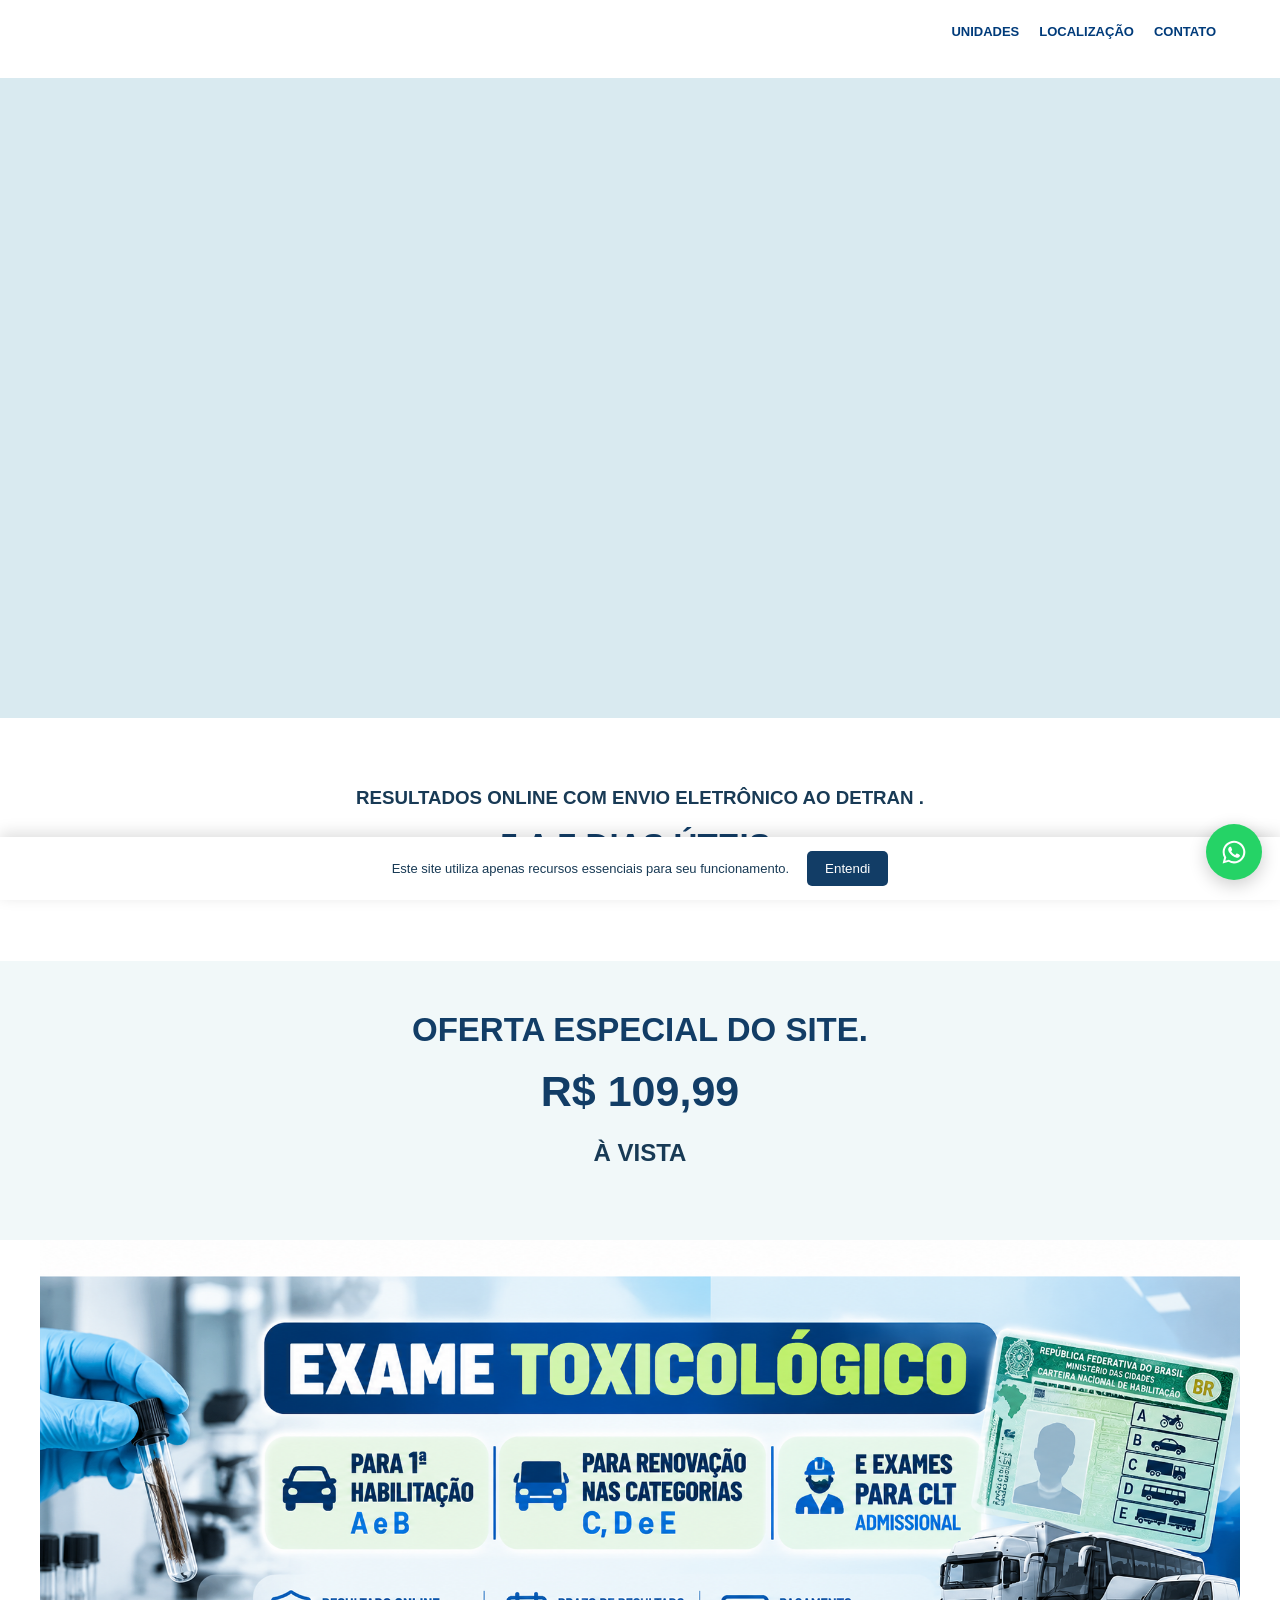
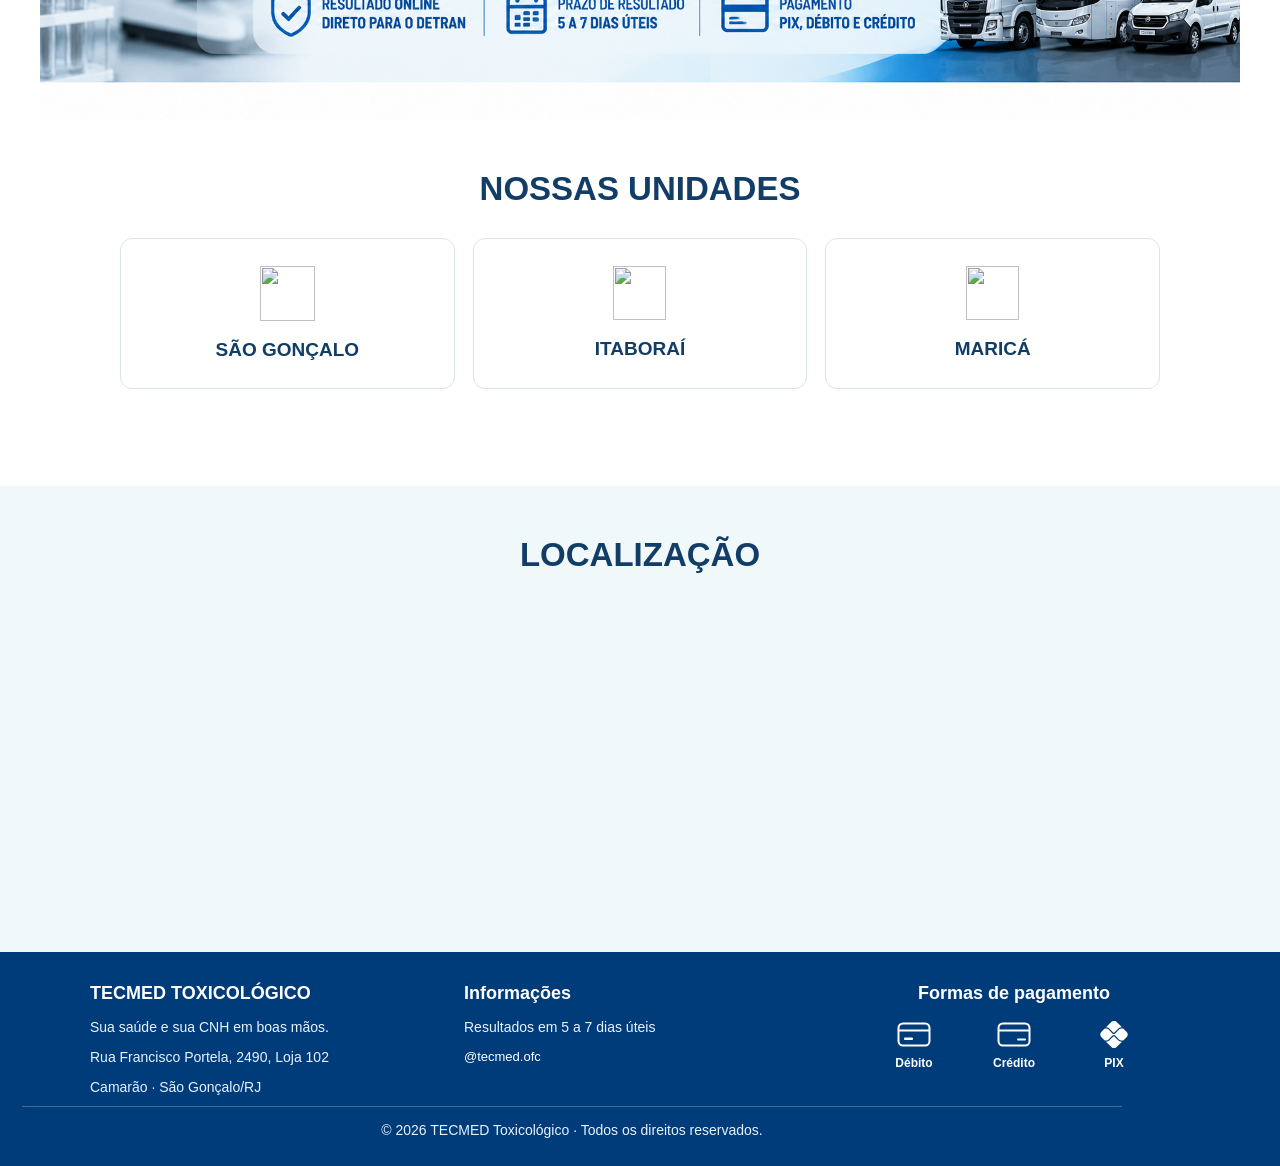
==== commit e85b1219: "Add files via upload" ====
--- a/index.html
+++ b/index.html
@@ -1,4 +1,14 @@
-<!DOCTYPE html><html lang="pt-BR"><head><meta charset="utf-8"><meta name="viewport" content="width=device-width, initial-scale=1"><meta name="description" content="TECMED Toxicológico: exame toxicológico para CNH e empresas em São Gonçalo, RJ."><meta name="robots" content="index,follow"><title>TECMED Toxicológico | São Gonçalo</title><style>:root{--gjs-t-color-primary:#cf549e;--gjs-t-color-secondary:#b9227d;--gjs-t-color-accent:#ffb347;--gjs-t-color-success:#28a745;--gjs-t-color-warning:#ffc107;--gjs-t-color-error:#dc3545;--blue:#123d66;--green:#288d82;--light:#f1f8f9}
+<!DOCTYPE html><html lang="pt-BR"><head>
+ <link rel="icon" type="image/png" href="/Logo%20TECMED%20em%20Azul%20e%20Teal.png">
+ 
+<title>TECMED Toxicológico | São Gonçalo</title>
+<meta name="description" content="Exame toxicológico para CNH e motoristas profissionais em São Gonçalo. Resultados online em 5 a 7 dias úteis. Rua Francisco Portela, 2490, Loja 102, Camarão.">
+<meta property="og:type" content="website">
+<meta property="og:title" content="TECMED Toxicológico | São Gonçalo">
+<meta property="og:description" content="Exame toxicológico para CNH. Resultados online em 5 a 7 dias úteis.">
+<meta property="og:url" content="https://www.tecmedtoxicologico.com.br/">
+ 
+  <meta charset="utf-8"><meta name="viewport" content="width=device-width, initial-scale=1"><meta name="description" content="TECMED Toxicológico: exame toxicológico para CNH e empresas em São Gonçalo, RJ."><meta name="robots" content="index,follow"><title>TECMED Toxicológico | São Gonçalo</title><style>:root{--gjs-t-color-primary:#cf549e;--gjs-t-color-secondary:#b9227d;--gjs-t-color-accent:#ffb347;--gjs-t-color-success:#28a745;--gjs-t-color-warning:#ffc107;--gjs-t-color-error:#dc3545;--blue:#123d66;--green:#288d82;--light:#f1f8f9}
 html{scroll-behavior:smooth}
 .gjs-t-body{background-color:inherit;color:inherit;font-size:1rem;line-height:1.75rem;font-family:initial}
 .gjs-t-h1{color:var(--gjs-t-color-secondary);font-size:1.5rem;line-height:2.5rem;font-family:initial}
@@ -390,8 +400,32 @@
 @media(max-width:360px){
   #tm-pay-title,#tm-pay-grid {width:min(288px,100%) !important;}
 }
-</style></head><body><div id="i497"><header id="isbxx" title=""><div id="iattt9" class="navbar"><div id="inrmki" class="navbar-cnt"><a href="/" id="if4w1n" class="navbar-brand"><img src="https://cdn.grapesjs.com/workspaces/cmv4q2usbhk59ysyklsra9ceh/assets/ea1314e1-5170-482e-8e89-9c0c5bddc609__logo-tecmed-toxicolgico-em-azul-e-verde.png" id="iaeyaf" alt="" loading="lazy"></a><div id="in27px" class="navbar-menu-toggle"><span data-type-icon="True" id="ieg0qf" class="gjs-icon"><svg xmlns="http://www.w3.org/2000/svg" viewBox="0 0 24 24"><path fill="currentColor" d="M3 6h18v2H3zm0 5h18v2H3zm0 5h18v2H3z"></path></svg></span></div><div id="ieauyg" class="navbar-items-c"><div id="ib46kg" class="navbar-menu-nav"><a id="iuyldk" href="#unidades">UNIDADES</a><a id="icieq8" href="#localizacao">LOCALIZAÇÃO</a><a id="iadpze" href="#contato">CONTATO</a></div></div></div></div></header><section aria-label="Capa animada TECMED" id="ico25" class="hero"><video allowfullscreen="allowfullscreen" autoplay="True" muted="True" loop="True" playsinline="" preload="metadata" poster="" src="https://tecmedclin-bit.github.io/tecmed-site/1010%20NOVO.mp4" id="i3igy"><source src="https://tecmedclin-bit.github.io/tecmed-site/1010%20NOVO.mp4" type="video/mp4"></video></section><section id="exames" class="wrap"><p id="icqet" class="lead">
-      </p><h3 id="invcn5"><span data-gs-mrk-fs="true" id="ivrmd8">RESULTADOS ONLINE COM ENVIO ELETRÔNICO AO DETRAN .</span></h3><p></p><h2 id="imhmt"><span data-gs-mrk-fs="true" id="i0umyc">5 A 7 DIAS ÚTEIS.</span></h2><p id="iit3c" class="muted"><span data-gs-mrk-fs="true" id="izlf8i">Prazo estimado de liberação do resultado.</span></p></section><section id="isj5v" class="light"><div id="i768f" class="wrap"><h2 id="it5iq"><span data-gs-mrk-fs="true" id="iya87e">OFERTA ESPECIAL DO SITE.</span></h2><div id="icdki" class="price"><span data-gs-mrk-fs="true" id="ic3uvf">R$ 109,99</span></div><p id="i0vu8" class="lead"><b><span data-gs-mrk-fs="true" id="iackrp">À VISTA</span></b></p></div></section><section id="tecmed-carousel"><div id="tecmed-carousel-track"><img id="tecmed-slide-a" src="rosa.png" alt="Campanha Outubro Rosa TECMED" loading="lazy"><img id="tecmed-slide-b" src="toxi.png" alt="Exame toxicológico TECMED" loading="lazy"></div><div id="tm-controls"><a id="tm-arrow-left" href="#tecmed-carousel" title="Ver Outubro Rosa" aria-label="Imagem anterior">‹</a><a id="tm-arrow-right" href="#tecmed-carousel" title="Ver Exame Toxicológico" aria-label="Próxima imagem">›</a></div></section><section id="unidades" class="wrap"><h2 id="iqolo">NOSSAS UNIDADES</h2><div id="ign43" class="grid"><div id="i0elg" class="unit"><span id="ion28" class="pin"><img alt="" src="https://cdn.grapesjs.com/workspaces/cmv4q2usbhk59ysyklsra9ceh/assets/c319bff0-e4d9-46a8-9d62-5c52a6080d9a__locationon256dp00a859fill0wght400grad0opsz48.png" id="iu2ah4" loading="lazy"></span>SÃO GONÇALO
+
+/* Campanha Novembro Azul 2026 — carrossel da TECMED */
+#tecmed-carousel-track { background:#052c58; }
+#tecmed-slide-a.novembro-azul-banner { position:absolute;inset:0;width:100%;height:100%;overflow:hidden;display:flex;align-items:center;background:linear-gradient(118deg,#051d3c 0%,#063b79 54%,#0875b5 100%);color:#fff;font-family:Arial,Helvetica,sans-serif;isolation:isolate; }
+.novembro-azul-banner::before {content:"";position:absolute;inset:0;background:repeating-linear-gradient(135deg,transparent 0,transparent 64px,rgba(255,255,255,.025) 65px,transparent 66px);z-index:-1;}
+.na-glow {position:absolute;border-radius:50%;filter:blur(6px);pointer-events:none;z-index:-1;}
+.na-glow-one {width:45%;aspect-ratio:1;right:-8%;top:-50%;background:radial-gradient(circle,rgba(66,181,245,.38),transparent 70%);}
+.na-glow-two {width:38%;aspect-ratio:1;left:-18%;bottom:-60%;background:radial-gradient(circle,rgba(30,128,226,.34),transparent 70%);}
+.na-content {position:relative;z-index:2;margin-left:8%;width:67%;padding:3% 0;}
+.na-eyebrow {font-size:clamp(9px,1.2vw,15px);font-weight:700;letter-spacing:.18em;color:#b8e4ff;}
+.na-eyebrow span {padding:0 .5em;color:#70c7ff;}
+.na-heading {display:flex;flex-direction:column;align-items:flex-start;margin:2% 0 1%;font-size:clamp(31px,6.1vw,82px);line-height:.93;letter-spacing:-.045em;font-weight:800;}
+.na-heading strong {font-size:1.35em;color:#8dd8ff;letter-spacing:.015em;text-shadow:0 6px 30px rgba(0,0,0,.12);}
+.na-rule {width:13%;height:4px;background:#68d4ff;border-radius:10px;margin:3% 0;}
+.na-message {font-size:clamp(12px,2vw,27px);font-weight:700;line-height:1.18;margin:0 0 1.5%;max-width:680px;}
+.na-sub {font-size:clamp(10px,1.28vw,17px);color:#d8efff;line-height:1.3;margin:0;}
+.na-signature {display:inline-block;margin-top:4%;padding:1.2% 2%;border:1px solid rgba(176,228,255,.45);border-radius:30px;font-size:clamp(9px,1vw,13px);font-weight:700;letter-spacing:.09em;}
+.na-signature span {color:#9cdbff;margin-left:6px;}
+.na-symbol {position:absolute;right:5%;top:9%;width:28%;height:82%;opacity:.92;filter:drop-shadow(0 15px 30px rgba(0,0,0,.2));}
+.na-symbol svg {width:100%;height:100%;}
+@media(max-width:600px){.na-content{margin-left:6%;width:74%;}.na-eyebrow{font-size:7px;letter-spacing:.07em}.na-heading{font-size:clamp(19px,6vw,35px);margin:3% 0 1%}.na-rule{height:2px;margin:2% 0}.na-message{font-size:clamp(8px,2.2vw,13px)}.na-sub{font-size:clamp(7px,1.7vw,10px)}.na-signature{font-size:7px;margin-top:3%;padding:1.5% 2%}.na-symbol{right:0;width:29%;opacity:.42}}
+/* Banner unico do exame toxicologico */
+#tecmed-carousel-track{background:#fff!important;aspect-ratio:auto!important;height:auto!important}
+#tecmed-slide-a{position:relative!important;inset:auto!important;display:block!important;width:100%!important;height:auto!important;opacity:1!important;visibility:visible!important;animation:none!important;object-fit:contain!important}
+</style></head><body><div id="i497"><header id="isbxx" title=""><div id="iattt9" class="navbar"><div id="inrmki" class="navbar-cnt"><a href="/" id="if4w1n" class="navbar-brand"><img src="https://cdn.grapesjs.com/workspaces/cmv4q2usbhk59ysyklsra9ceh/assets/ea1314e1-5170-482e-8e89-9c0c5bddc609__logo-tecmed-toxicolgico-em-azul-e-verde.png" id="iaeyaf" alt="" loading="lazy"></a><div id="in27px" class="navbar-menu-toggle"><span data-type-icon="True" id="ieg0qf" class="gjs-icon"><svg xmlns="http://www.w3.org/2000/svg" viewBox="0 0 24 24"><path fill="currentColor" d="M3 6h18v2H3zm0 5h18v2H3zm0 5h18v2H3z"></path></svg></span></div><div id="ieauyg" class="navbar-items-c"><div id="ib46kg" class="navbar-menu-nav"><a id="iuyldk" href="#unidades">UNIDADES</a><a id="icieq8" href="#localizacao">LOCALIZAÇÃO</a><a id="iadpze" href="#contato">CONTATO</a></div></div></div></div></header><section aria-label="Capa animada TECMED" id="ico25" class="hero"><video allowfullscreen="allowfullscreen" autoplay="True" muted="True" loop="True" playsinline="" preload="metadata" poster="" src="NOVEMBRO%20AZUL%20LAYOUT.mp4" id="i3igy"><source src="NOVEMBRO%20AZUL%20LAYOUT.mp4" type="video/mp4"></video></section><section id="exames" class="wrap"><p id="icqet" class="lead">
+      </p><h3 id="invcn5"><span data-gs-mrk-fs="true" id="ivrmd8">RESULTADOS ONLINE COM ENVIO ELETRÔNICO AO DETRAN .</span></h3><p></p><h2 id="imhmt"><span data-gs-mrk-fs="true" id="i0umyc">5 A 7 DIAS ÚTEIS.</span></h2><p id="iit3c" class="muted"><span data-gs-mrk-fs="true" id="izlf8i">Prazo estimado de liberação do resultado.</span></p></section><section id="isj5v" class="light"><div id="i768f" class="wrap"><h2 id="it5iq"><span data-gs-mrk-fs="true" id="iya87e">OFERTA ESPECIAL DO SITE.</span></h2><div id="icdki" class="price"><span data-gs-mrk-fs="true" id="ic3uvf">R$ 109,99</span></div><p id="i0vu8" class="lead"><b><span data-gs-mrk-fs="true" id="iackrp">À VISTA</span></b></p></div></section><section id="tecmed-carousel" aria-label="Exame toxicológico TECMED"><div id="tecmed-carousel-track"><img id="tecmed-slide-a" src="toxi.png" alt="Exame toxicológico TECMED" loading="lazy"></div></section><section id="unidades" class="wrap"><h2 id="iqolo">NOSSAS UNIDADES</h2><div id="ign43" class="grid"><div id="i0elg" class="unit"><span id="ion28" class="pin"><img alt="" src="https://cdn.grapesjs.com/workspaces/cmv4q2usbhk59ysyklsra9ceh/assets/c319bff0-e4d9-46a8-9d62-5c52a6080d9a__locationon256dp00a859fill0wght400grad0opsz48.png" id="iu2ah4" loading="lazy"></span>SÃO GONÇALO
         </div><div id="i9og6" class="unit"><span id="igm0l" class="pin"><img alt="" src="https://cdn.grapesjs.com/workspaces/cmv4q2usbhk59ysyklsra9ceh/assets/c319bff0-e4d9-46a8-9d62-5c52a6080d9a__locationon256dp00a859fill0wght400grad0opsz48.png" id="iyqa9v" loading="lazy"></span>ITABORAÍ
         </div><div id="iskbf" class="unit"><span id="isexh" class="pin"><img alt="" src="https://cdn.grapesjs.com/workspaces/cmv4q2usbhk59ysyklsra9ceh/assets/c319bff0-e4d9-46a8-9d62-5c52a6080d9a__locationon256dp00a859fill0wght400grad0opsz48.png" id="i4qf7d" loading="lazy"></span>MARICÁ
         </div></div><p id="ikd09" class="muted"><br></p></section><div id="i5gyek"><div id="izzvgei"><br></div></div><section id="localizacao" class="light"><div id="iqv9cm" class="wrap"><h2 id="iy28g3">LOCALIZAÇÃO</h2><div id="i6aic" title="" class="two"><iframe frameborder="0" title="Mapa da TECMED São Gonçalo" loading="lazy" referrerpolicy="no-referrer-when-downgrade" src="https://www.google.com/maps?q=Rua%20Francisco%20Portela%202490%20Camar%C3%A3o%20S%C3%A3o%20Gon%C3%A7alo%20RJ&amp;output=embed" id="i4s1a2" class="map"></iframe></div></div></section><div id="cookieBanner" class="cookie"><span id="itg0km">Este site utiliza apenas recursos essenciais para seu funcionamento.</span><button type="button" id="cookieClose"><span>Entendi</span></button></div><footer id="contato"><div id="tm-footer-main"><div id="tm-brand"><h3 id="tm-brand-title">TECMED TOXICOLÓGICO</h3><p id="tm-brand-sub">Sua saúde e sua CNH em boas mãos.</p><p id="tm-address">Rua Francisco Portela, 2490, Loja 102</p><p id="tm-city">Camarão · São Gonçalo/RJ</p></div><div id="tm-contact"><h3 id="tm-contact-title">Informações</h3><p id="tm-results">Resultados em 5 a 7 dias úteis</p><a id="tm-insta" href="https://www.instagram.com/tecmed.ofc/" target="_blank">@tecmed.ofc</a></div><div id="tm-pay"><h3 id="tm-pay-title">Formas de pagamento</h3><div id="tm-pay-grid"><div id="tm-payment-debit"><svg id="tm-debit-icon" role="img" aria-label="Débito" xmlns="http://www.w3.org/2000/svg" width="34" height="26" viewBox="0 0 34 26"><rect x="1.5" y="2" width="31" height="22" rx="4.5" stroke="#fff" fill="none" stroke-width="2"/><path d="M2 9h30" stroke="#fff" stroke-width="2"/><rect x="7" y="16" width="9" height="2.5" rx="1" fill="#fff"/></svg><span id="tm-debit-text">Débito</span></div><div id="tm-payment-credit"><svg id="tm-credit-icon" role="img" aria-label="Crédito" xmlns="http://www.w3.org/2000/svg" width="34" height="26" viewBox="0 0 34 26"><rect x="1.5" y="2" width="31" height="22" rx="4.5" stroke="#fff" fill="none" stroke-width="2"/><path d="M2 9h30" stroke="#fff" stroke-width="2"/><path d="M21 18h7" stroke="#fff" stroke-width="2" stroke-linecap="round"/></svg><span id="tm-credit-text">Crédito</span></div><div id="tm-payment-pix"><svg id="tm-pix-official" role="img" aria-label="Símbolo Pix" xmlns="http://www.w3.org/2000/svg" width="34" height="27" viewBox="0 0 24 24"><path fill="#fff" d="M5.283 18.36a3.505 3.505 0 0 0 2.493-1.032l3.6-3.6a.684.684 0 0 1 .946 0l3.613 3.613a3.504 3.504 0 0 0 2.493 1.032h.71l-4.56 4.56a3.647 3.647 0 0 1-5.156 0L4.85 18.36ZM18.428 5.627a3.505 3.505 0 0 0-2.493 1.032l-3.613 3.614a.67.67 0 0 1-.946 0l-3.6-3.6A3.505 3.505 0 0 0 5.283 5.64h-.434l4.573-4.572a3.646 3.646 0 0 1 5.156 0l4.559 4.559ZM1.068 9.422 3.79 6.699h1.492a2.483 2.483 0 0 1 1.744.722l3.6 3.6a1.73 1.73 0 0 0 2.443 0l3.614-3.613a2.482 2.482 0 0 1 1.744-.723h1.767l2.737 2.737a3.646 3.646 0 0 1 0 5.156l-2.736 2.736h-1.768a2.482 2.482 0 0 1-1.744-.722l-3.613-3.613a1.77 1.77 0 0 0-2.444 0l-3.6 3.6a2.483 2.483 0 0 1-1.744.722H3.791l-2.723-2.723a3.646 3.646 0 0 1 0-5.156"/></svg><span class="pix-wordmark" aria-label="Pix">PIX</span></div></div></div></div><p id="tm-footer-copy">© 2026 TECMED Toxicológico · Todos os direitos reservados.</p></footer><a href="https://wa.me/5521975316021" target="_blank" rel="noopener" aria-label="Atendimento TECMED pelo WhatsApp" id="isapip" class="floating"><svg aria-hidden="true" width="27" height="27" viewBox="0 0 32 32"><path fill="white" d="M16 3C8.82 3 3 8.82 3 16a13 13 0 0 0 1.65 6.34L3 29l6.82-1.79A12.94 12.94 0 0 0 16 29c7.18 0 13-5.82 13-13S23.18 3 16 3zm0 23.7a10.66 10.66 0 0 1-5.44-1.49l-.39-.23-4.05 1.06 1.08-3.95-.26-.41a10.63 10.63 0 1 1 9.06 5.02zm5.84-7.96c-.32-.16-1.9-.94-2.19-1.05-.3-.1-.51-.16-.73.16-.22.32-.84 1.05-1.02 1.26-.19.22-.37.24-.69.08-.32-.16-1.35-.5-2.57-1.58-.95-.85-1.59-1.89-1.77-2.21-.19-.32-.02-.49.14-.65.14-.14.32-.37.48-.56.16-.19.21-.32.32-.54.11-.21.05-.4-.03-.56-.08-.16-.73-1.76-1-2.4-.26-.63-.53-.55-.73-.56l-.63-.01c-.22 0-.58.08-.89.4-.3.32-1.16 1.13-1.16 2.75s1.19 3.19 1.35 3.4c.16.22 2.34 3.57 5.68 5.01.79.34 1.4.54 1.88.69.79.25 1.5.22 2.06.13.63-.09 1.9-.78 2.17-1.53.27-.75.27-1.39.19-1.53-.08-.14-.29-.22-.61-.38z"/></svg></a></div><script>
@@ -412,56 +446,4 @@
     menu.addEventListener('keydown',function(e){if(e.key==='Enter'||e.key===' '){e.preventDefault();toggle();}});
   }
 });
-</script><script>
-// TECMED — controle do carrossel na página publicada.
-// IDs conferidos no projeto .grapesjs exportado em 22/10/2026.
-(function () {
-  function init() {
-    const root = document.getElementById('tecmed-carousel');
-    const slides = [document.getElementById('tecmed-slide-a'), document.getElementById('tecmed-slide-b')];
-    const prev = document.getElementById('tm-arrow-left');
-    const next = document.getElementById('tm-arrow-right');
-    if (!root || slides.some(s => !s)) return;
-
-    let active = 0;
-    let timer;
-    slides.forEach((slide) => {
-      slide.style.setProperty('animation', 'none', 'important');
-      slide.style.setProperty('transition', 'opacity 350ms ease', 'important');
-      slide.style.setProperty('position', 'absolute', 'important');
-      slide.style.setProperty('inset', '0', 'important');
-    });
-    function show(index) {
-      active = (index + slides.length) % slides.length;
-      slides.forEach((slide, i) => {
-        slide.style.setProperty('opacity', i === active ? '1' : '0', 'important');
-        slide.style.setProperty('visibility', i === active ? 'visible' : 'hidden', 'important');
-        slide.style.setProperty('pointer-events', i === active ? 'auto' : 'none', 'important');
-        slide.style.setProperty('z-index', i === active ? '2' : '1', 'important');
-      });
-    }
-    function restart() {
-      window.clearInterval(timer);
-      timer = window.setInterval(() => show(active + 1), 5000);
-    }
-    if (prev) prev.addEventListener('click', function (e) {
-      e.preventDefault();
-      show(active - 1);
-      restart();
-    });
-    if (next) next.addEventListener('click', function (e) {
-      e.preventDefault();
-      show(active + 1);
-      restart();
-    });
-    show(0);
-    restart();
-  }
-  if (document.readyState === 'loading') {
-    document.addEventListener('DOMContentLoaded', init);
-  } else {
-    init();
-  }
-})();
-
-</script></body></html>+</script></body></html>
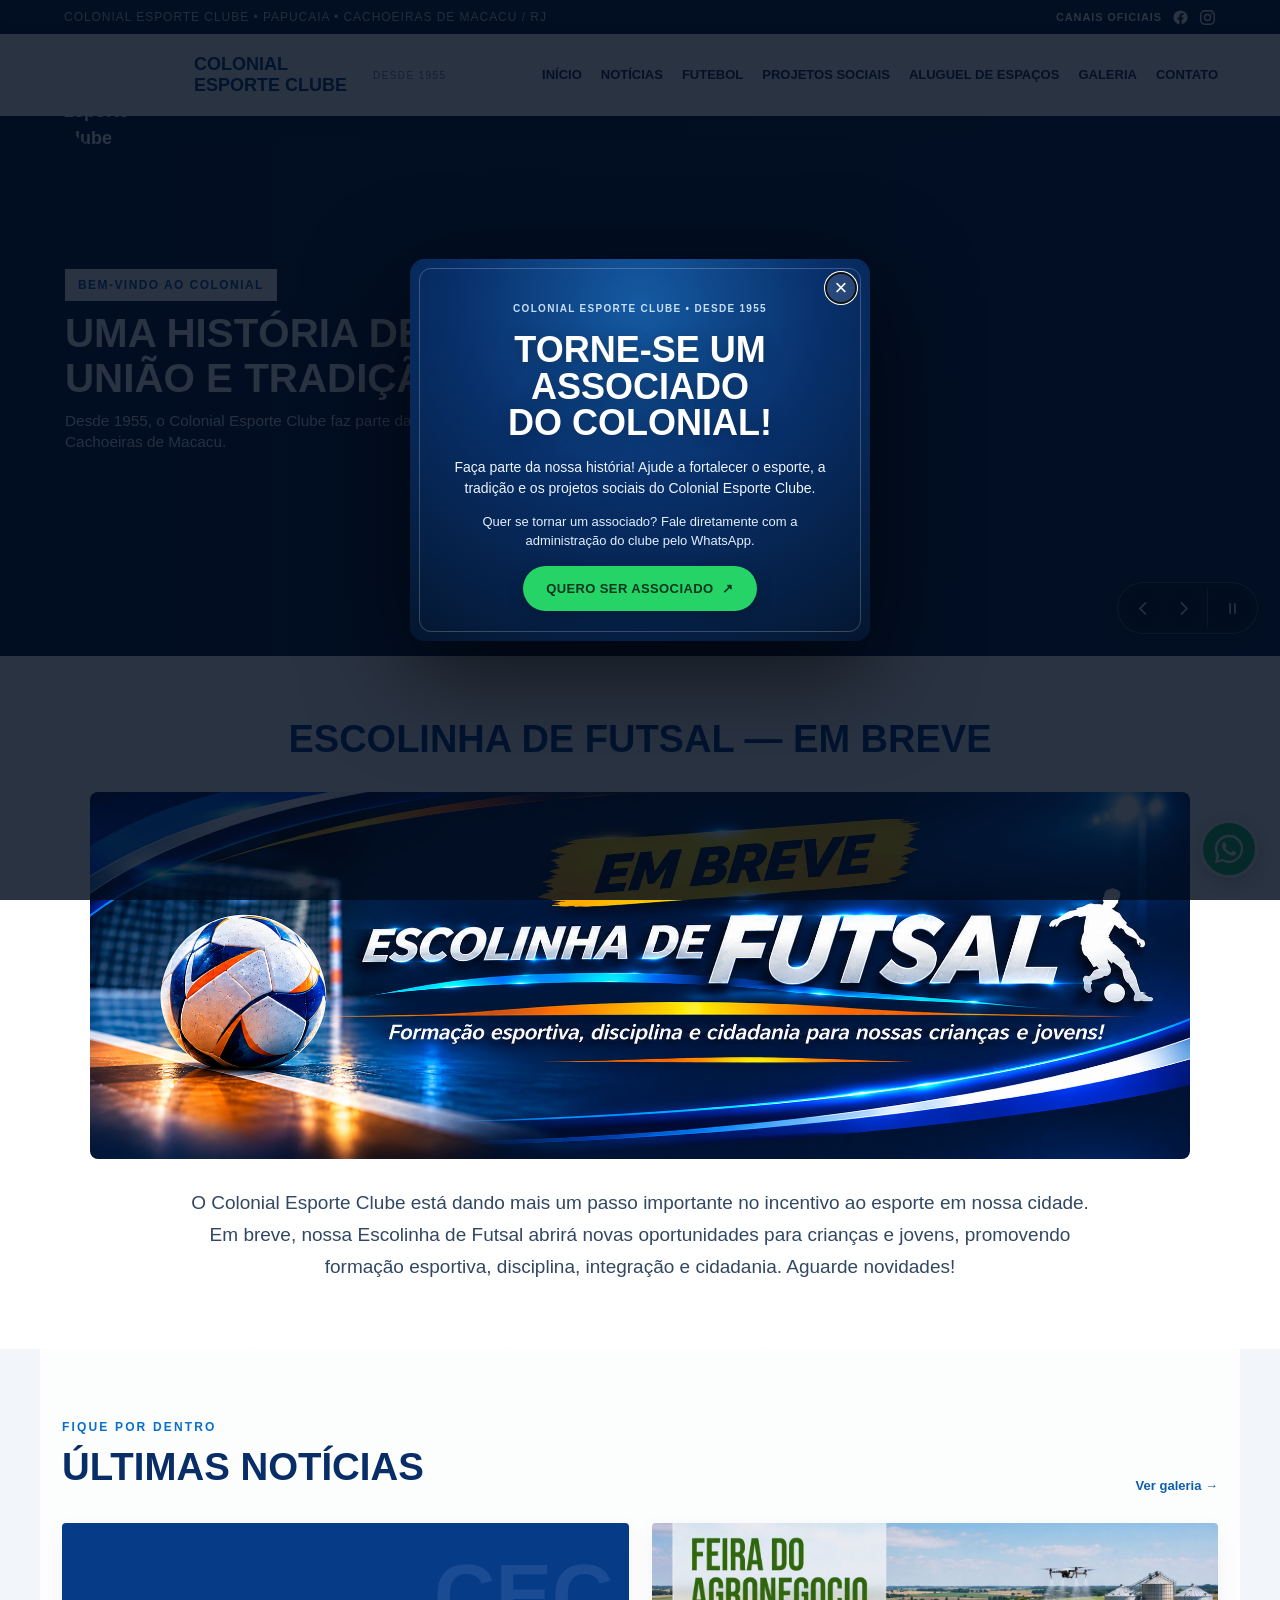
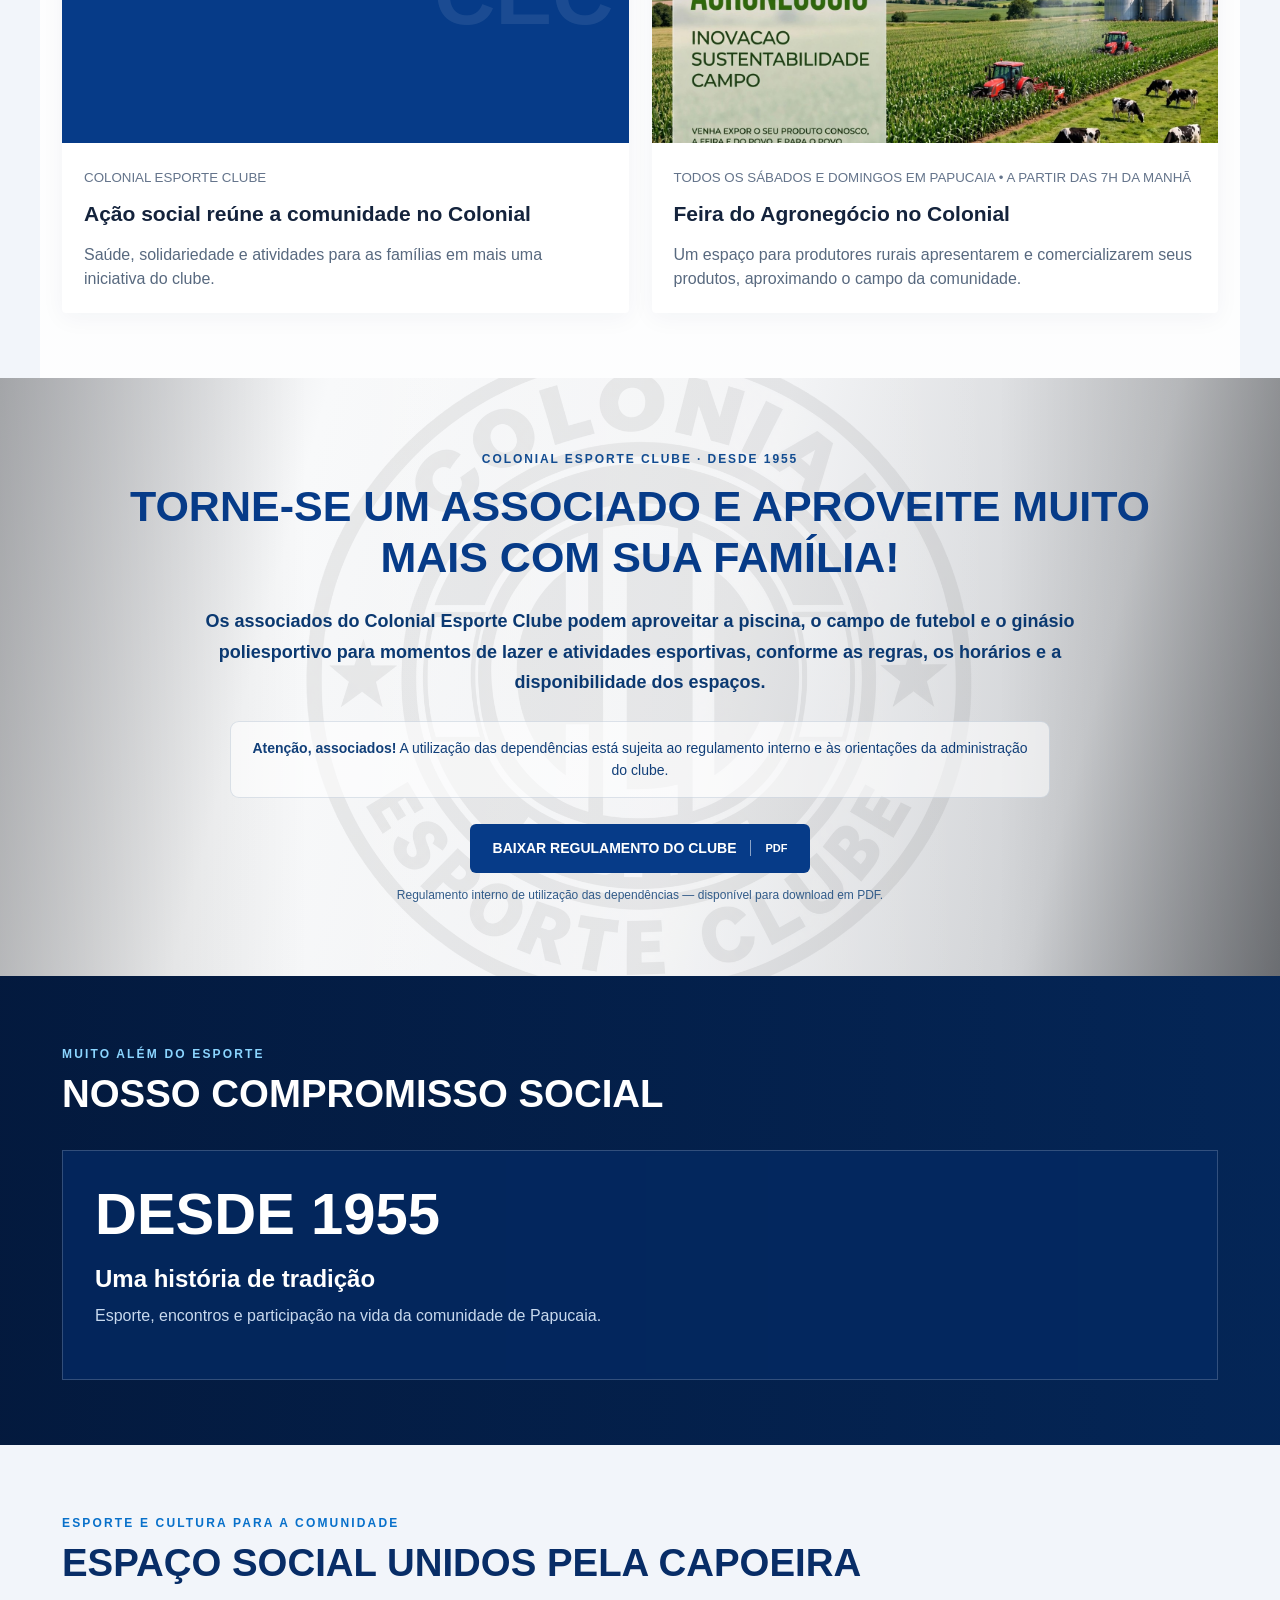
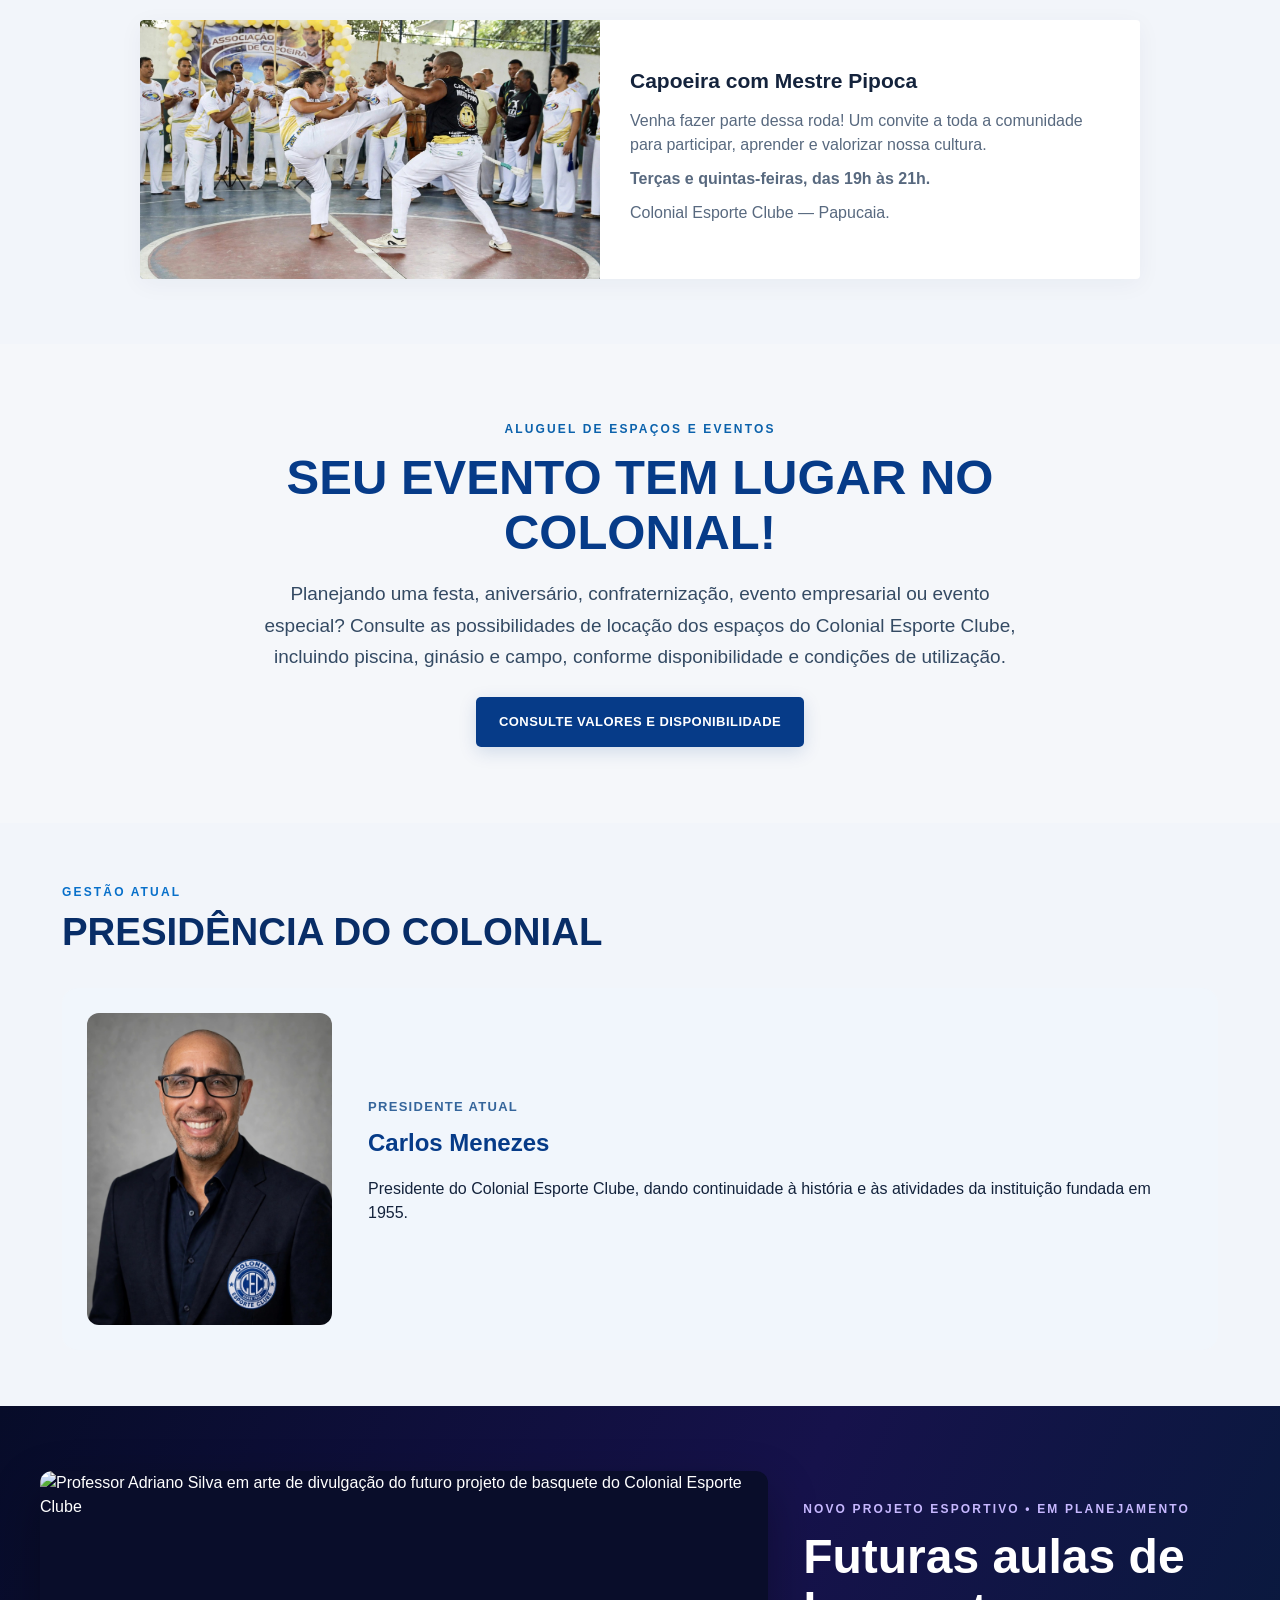
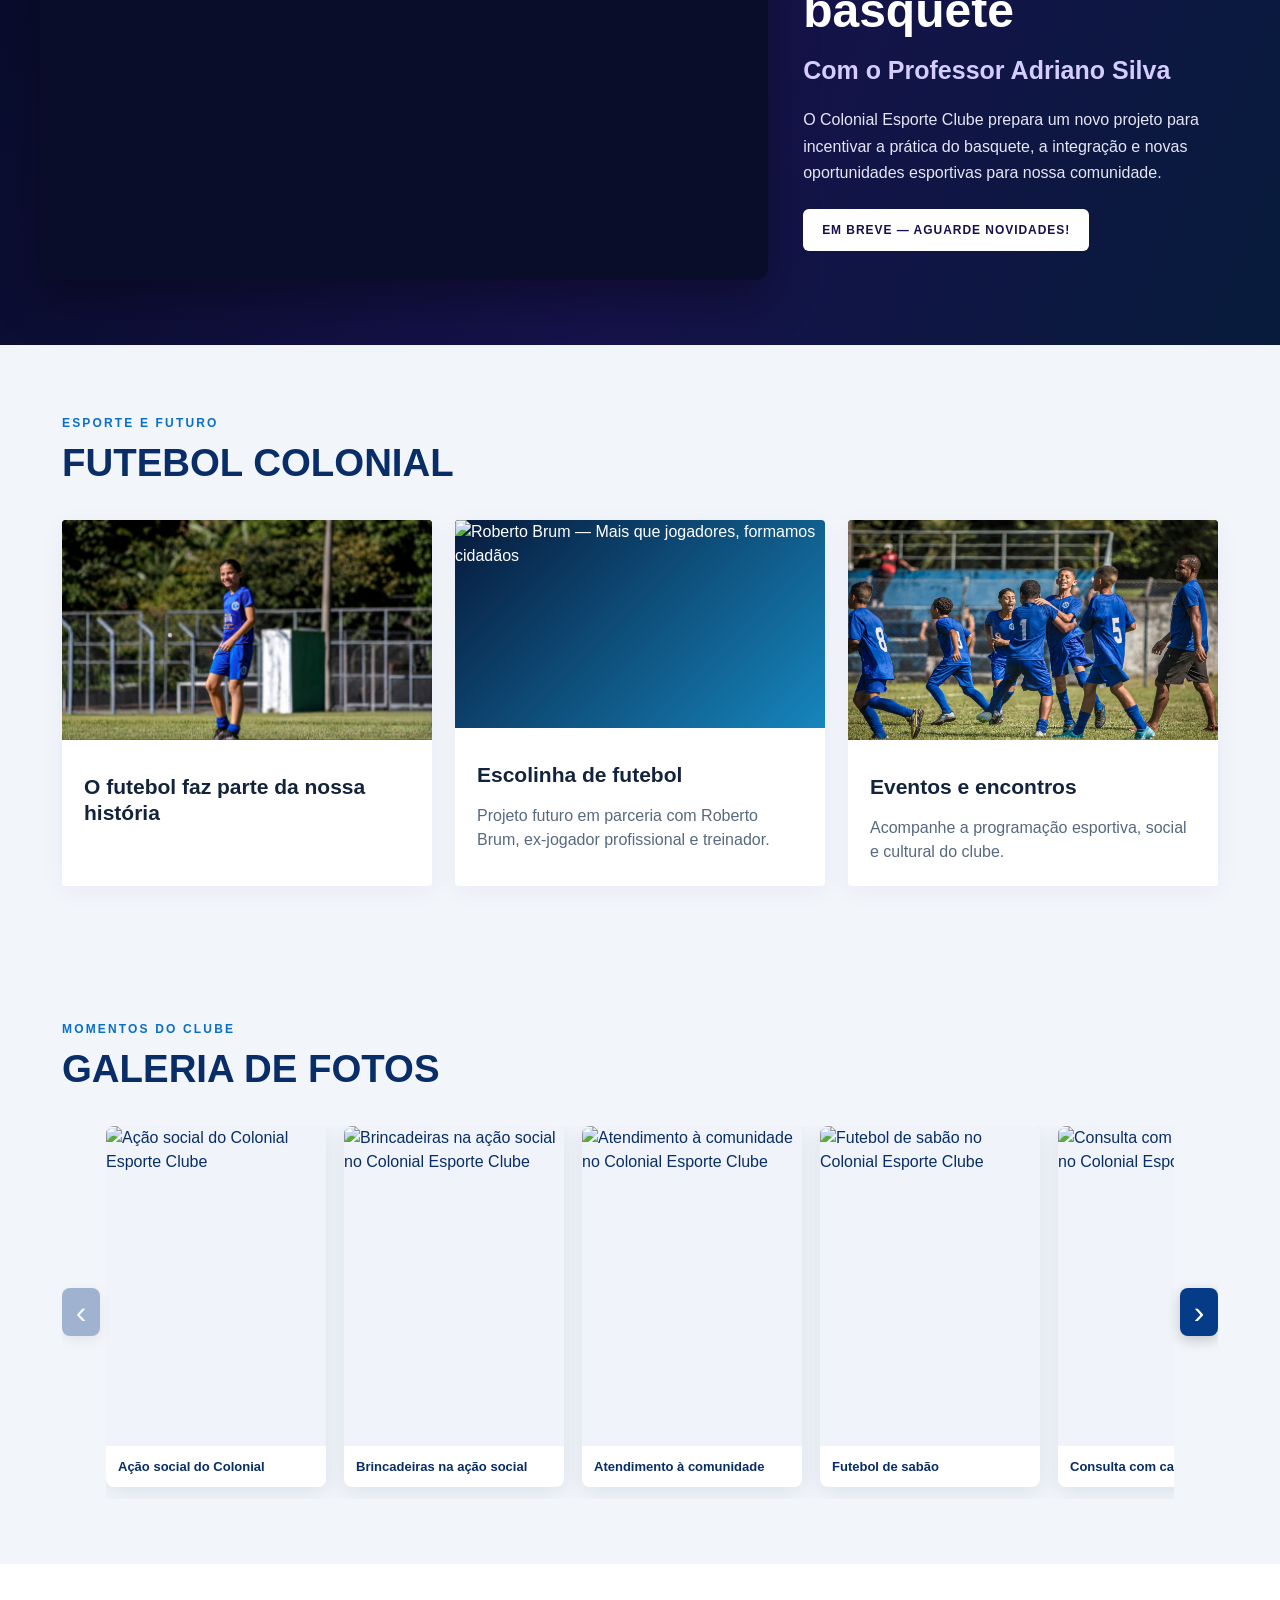
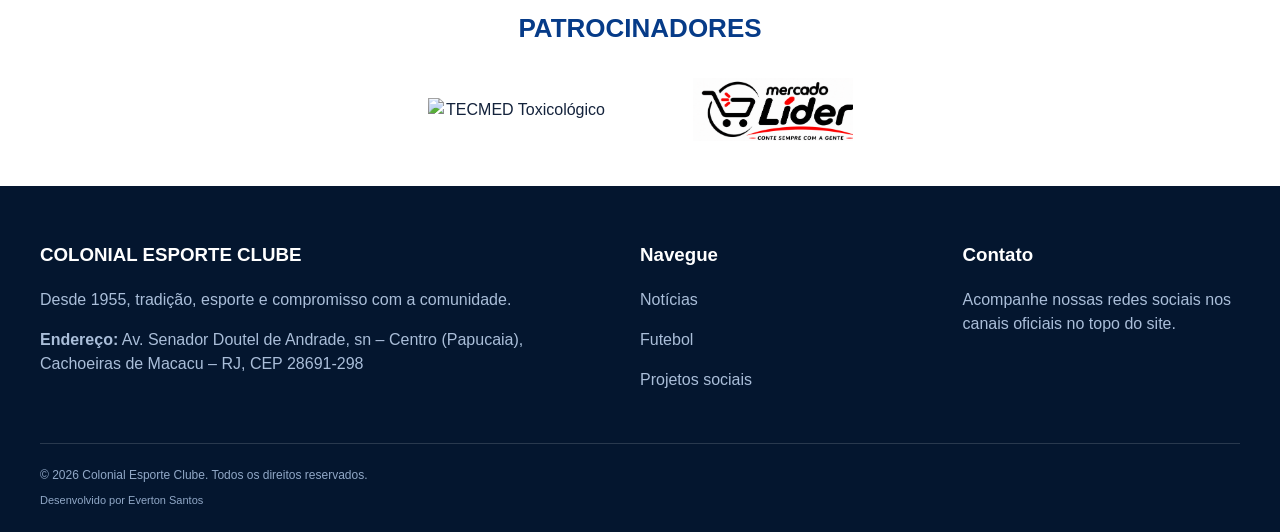
==== commit caf2008a: "Add files via upload" ====
--- a/index.html
+++ b/index.html
@@ -1,449 +1,896 @@
-<!DOCTYPE html><html lang="pt-BR"><head>
- <link rel="icon" type="image/png" href="/Logo%20TECMED%20em%20Azul%20e%20Teal.png">
- 
-<title>TECMED Toxicológico | São Gonçalo</title>
-<meta name="description" content="Exame toxicológico para CNH e motoristas profissionais em São Gonçalo. Resultados online em 5 a 7 dias úteis. Rua Francisco Portela, 2490, Loja 102, Camarão.">
-<meta property="og:type" content="website">
-<meta property="og:title" content="TECMED Toxicológico | São Gonçalo">
-<meta property="og:description" content="Exame toxicológico para CNH. Resultados online em 5 a 7 dias úteis.">
-<meta property="og:url" content="https://www.tecmedtoxicologico.com.br/">
- 
-  <meta charset="utf-8"><meta name="viewport" content="width=device-width, initial-scale=1"><meta name="description" content="TECMED Toxicológico: exame toxicológico para CNH e empresas em São Gonçalo, RJ."><meta name="robots" content="index,follow"><title>TECMED Toxicológico | São Gonçalo</title><style>:root{--gjs-t-color-primary:#cf549e;--gjs-t-color-secondary:#b9227d;--gjs-t-color-accent:#ffb347;--gjs-t-color-success:#28a745;--gjs-t-color-warning:#ffc107;--gjs-t-color-error:#dc3545;--blue:#123d66;--green:#288d82;--light:#f1f8f9}
-html{scroll-behavior:smooth}
-.gjs-t-body{background-color:inherit;color:inherit;font-size:1rem;line-height:1.75rem;font-family:initial}
-.gjs-t-h1{color:var(--gjs-t-color-secondary);font-size:1.5rem;line-height:2.5rem;font-family:initial}
-.gjs-t-h2{color:#601843;font-size:1.2rem;line-height:1.75rem;font-family:initial}
-.gjs-t-button{background-color:var(--gjs-t-color-primary);color:white;border-radius:0.3rem}
-.gjs-t-link{color:var(--gjs-t-color-primary);text-decoration:underline}
-.gjs-t-border{border-radius:0.3rem;border-color:#e0e0e0}
-*{box-sizing:border-box}
-body{margin:0;font-family:Arial, Helvetica, sans-serif;color:#183a55;background:#fff}
-header{background:#fff;box-shadow:0 2px 12px #123d6618;padding:14px 5%;display:flex;justify-content:space-between;align-items:center;gap:12px;flex-wrap:wrap}
-header strong{font-size:21px;color:var(--blue)}
-header strong span{color:var(--green)}
-nav{display:flex;gap:18px;flex-wrap:wrap}
-nav a{color:var(--blue);font-weight:bold;text-decoration:none;font-size:14px}
-.hero{background:#d9eaf0}
-.hero video{display:block;width:100%;height:auto;max-height:650px;object-fit:contain}
-.fallback{padding:50px 16px;text-align:center}
-.cta{text-align:center;padding:24px 16px 38px}
-.button{display:inline-block;background:var(--green);color:white;text-decoration:none;padding:16px 35px;border-radius:5px;font-weight:bold;min-width:min(100%,380px);text-align:center}
-.button:hover{background:#20756d}
-.wrap{max-width:1080px;margin:auto;padding:50px 20px;text-align:center}
-h2{font-size:clamp(24px, 3vw, 33px);color:var(--blue);margin:0 0 18px}
-.lead{font-size:17px;line-height:1.65}
-.muted{font-size:13px;color:#5d7280}
-.light{background:var(--light)}
-.price{font-size:43px;font-weight:bold;color:var(--blue);margin:14px 0}
-.grid{display:grid;grid-template-columns:repeat(3, minmax(0, 1fr));gap:18px;margin-top:30px}
-.unit{padding:27px 15px;border:1px solid #d9e6e8;border-radius:12px;background:#fff;font-weight:bold;color:var(--blue);font-size:19px}
-.pin{display:block;font-size:32px;color:var(--green);margin-bottom:10px}
-.dark{background:linear-gradient(115deg, #142d48, #214a6c);color:white}
-.dark h2{color:white}
-.dark p{line-height:1.7}
-.two{display:grid;grid-template-columns:1fr 1fr;gap:28px;text-align:left;align-items:center}
-.info-card{padding:25px;background:#fff;border-radius:10px;color:#24455f;box-shadow:0 4px 16px #102d4410}
-.info-card h3{color:var(--blue)}
-.info-card a{color:var(--green)}
-.map{width:100%;height:310px;border:0;border-radius:10px}
-footer{background:#164f91;color:white;padding:38px 20px}
-footer .two{max-width:1080px;margin:auto}
-footer a{color:white}
-footer p{line-height:1.7}
-.floating{position:fixed;right:18px;bottom:20px;background:#25d366;color:white;text-decoration:none;font-weight:bold;padding:15px 19px;border-radius:40px;box-shadow:0 4px 16px #0003;z-index:10}
-.cookie{position:fixed;bottom:0;left:0;right:0;background:#fff;padding:14px 20px;box-shadow:0 -4px 15px #0002;display:flex;align-items:center;justify-content:center;gap:18px;flex-wrap:wrap;z-index:20;font-size:13px}
-.cookie button{border:0;background:var(--blue);color:#fff;padding:10px 18px;border-radius:5px;cursor:pointer}
-body:has(.cookie:not([hidden])) .floating{bottom:100px}
-[hidden]{display:none !important}
-@media (max-width:680px){header{justify-content:center;text-align:center}}
-@media (max-width:680px){nav{justify-content:center}}
-@media (max-width:680px){.wrap{padding:35px 18px}}
-@media (max-width:680px){.grid{grid-template-columns:1fr}}
-@media (max-width:680px){.two{grid-template-columns:1fr}}
-@media (max-width:680px){.price{font-size:38px}}
-@media (max-width:680px){.hero video{max-height:none}}
-@media (max-width:680px){.floating{right:12px;bottom:12px;padding:13px 15px;font-size:13px}}
-#icqet{font-weight:bold}
-#isapip{background-image:url("https://cdn.grapesjs.com/workspaces/cmv4q2usbhk59ysyklsra9ceh/assets/f9aea938-31cd-4bb4-83ff-465ff3b251ed__whatsapp.svg.webp");background-position:50% 55%;background-size:55px 55px;background-repeat:no-repeat;background-attachment:scroll;background-origin:padding-box;min-width:50px;min-height:50px;width:65px;height:65px;background-color:transparent;padding-bottom:0px;box-shadow:unset;__background-type:image}
-#i0elg{grid-area:1 / 1 / 2 / 2}
-#iu2ah4{width:55px;height:55px}
-#iyqa9v{width:53px;height:54px}
-#i4qf7d{width:53px;height:54px}
-#ijdphn{font-size:12pt}
-#iba8l3{font-size:18pt}
-#isrcnf{font-size:14pt}
-#iackrp{font-size:18pt}
-#is1l49{font-size:14pt}
-#i7okt8{font-size:14pt}
-#i4ykic{font-size:12pt}
-#iovl99{font-size:12pt}
-#iiyjmm{font-size:18pt}
-#ivlj96{font-size:18pt}
-#i86ywi{font-size:18pt}
-#ia2m1m{font-size:14pt}
-#iu1q5u{font-size:14pt}
-#icqet-2{font-weight:bold}
-#ijdphn{font-size:12pt}
-#ijwuza{font-size:18pt}
-#i9uvng{font-size:18pt}
-#iu2ah4-2{width:55px;height:55px}
-#i0elg-2{grid-area:1 / 1 / 2 / 2}
-#iyqa9v-2{width:53px;height:54px}
-#i4qf7d-2{width:53px;height:54px}
-#i7c3ev-2{font-size:14pt}
-#iemnk-2{font-size:20px;font-weight:600;color:white}
-#ik8blc{font-size:14pt}
-#ias0e-2{color:white}
-#ias0e-2{color:white}
-#ipzz7-2{position:relative;z-index:1}
-#inwirk{overflow:hidden;position:absolute;top:0px;left:0px;right:0px;width:100%;height:100%;object-fit:cover;transform:scale(1);filter:brightness(0.45);margin-top:0px;margin-right:0px;margin-bottom:0px;margin-left:0px}
-#i5ojg-2{padding-top:0px;padding-right:0px;padding-bottom:0px;padding-left:0px;position:relative;overflow:hidden;width:100%;height:400px}
-#isapip-2{background-image:url("https://cdn.grapesjs.com/workspaces/cmv4q2usbhk59ysyklsra9ceh/assets/f9aea938-31cd-4bb4-83ff-465ff3b251ed__whatsapp.svg.webp");background-position:50% 55%;background-size:43px 43px;background-repeat:no-repeat;background-attachment:scroll;background-origin:padding-box;min-width:50px;min-height:50px;width:50px;height:50px}
-#itqk6-2{grid-area:1 / 2 / 2 / 3;padding-top:0px;padding-right:25px;padding-bottom:148px;padding-left:25px}
-#iszq45{grid-area:2 / 1 / 3 / 2}
-#io9eaet{grid-area:1 / 1 / 2 / 2;max-width:550px}
-#iaaf0cf{width:180px;max-width:100%;height:auto}
-#ig7b277{width:180px;max-width:100%;height:auto}
-#icfritc{max-width:100%;width:180px;height:auto;position:relative;top:30px;left:550px}
-#ilmz9ap{font-size:18pt}
-#icbhaqr{font-size:24pt}
-#i03hk9d{font-size:14pt}
-#invcn5{font-family:Arial, Helvetica, sans-serif}
-#ioc0gc{font-size:18pt}
-#ivaewk{font-size:24pt}
-#ixs4ys{font-size:12pt}
-#i497{padding-top:0.016px;padding-right:0px;padding-bottom:0px;padding-left:0px}
-#i286ve{font-size:14pt}
-#igmana{font-size:24pt}
-#i7luaj{font-size:18pt}
-#ih6or7{font-size:18pt}
-#i80brl{font-size:18pt}
-#iye7d4-2-2{font-size:18pt}
-#igrajh{font-size:18pt}
-#ii188g{font-size:18pt}
-#i3igy{margin-top:0px;margin-right:0px;margin-bottom:0px;margin-left:0px}
-#i76qa1{color:rgb(0, 0, 0)}
-#ixmtt3{color:rgb(0, 0, 0)}
-#ibibz5{color:rgb(0, 0, 0)}
-#idattw{line-height:1.5;margin-top:4.5pt;margin-bottom:0pt;text-align:left}
-#ia8q62{list-style-type:square;font-size:11pt;font-family:Arial,sans-serif;color:#000000;background-color:transparent;font-weight:400;font-style:normal;font-variant:normal;text-decoration:none;vertical-align:baseline;white-space:pre;margin-left:7.5pt;text-align:left}
-#i845zo{margin-top:0;margin-bottom:0;padding-inline-start:20px;text-align:left}
-#i0nl4i{color:rgb(0, 0, 0)}
-#ism1e2{color:rgb(0, 0, 0)}
-#ipeohc{color:rgb(0, 0, 0)}
-#iydfhq{text-decoration:none}
-#iu0nyh{line-height:1.5;text-align:center;margin-top:12pt;margin-bottom:0pt}
-#iwut5g-2{color:#FFFFFF}
-#idi6b8{font-size:18pt}
-#iwu1co-2{font-size:18pt}
-#itx0bl-2{font-size:18pt}
-#iowuxk{text-align:left}
-#idw76h{text-align:left;list-style-type:square;font-size:11pt;font-family:Arial,sans-serif;color:#000000;background-color:transparent;font-weight:400;font-style:normal;font-variant:normal;text-decoration:none;vertical-align:baseline;white-space:pre;margin-left:7.5pt}
-#i2rvat{text-align:left;line-height:1.5;margin-top:0pt;margin-bottom:0pt}
-#iqoh12{font-size:18pt}
-#iowuxk{line-height:1.5;margin-top:4.5pt;margin-bottom:0pt;text-align:left}
-#iikro7{font-size:18pt}
-#igthtz{font-size:18pt}
-#iofdew{font-size:18pt}
-#iy0m9w{padding:10px}
-#i5gyek{padding:10px;transform:translateY(-350px);color:#FFFFFF;font-size:5px;padding-top:0px;padding-right:10px;padding-bottom:0px;padding-left:10px;margin-top:0px;margin-right:0px;margin-bottom:0px;margin-left:0px}
-#i9wm8v{text-align:center}
-@media (max-width: 992px){#i5gyek{font-size:5px;padding-top:0px;padding-right:10px;padding-bottom:0px;padding-left:10px;margin-top:0px;margin-right:0px;margin-bottom:0px;margin-left:0px}}
-@media (max-width: 480px){#i5gyek{line-height:0px;font-size:50px}}
-#i1qb14h{font-size:18pt}
-#ib6yri3{font-size:14pt}
-#ic91ofj{font-size:14pt}
-#i7i6eti{font-size:18pt}
-#idbvcrl{font-size:18pt}
-@media (max-width: 992px){#i344ogb{font-size:14pt}}
-@media (max-width: 992px){#inal9ct{font-size:14pt}}
-@media (max-width: 480px){#inkz5po{font-size:12pt}}
-@media (max-width: 480px){#i4pxl4n{font-size:12pt}}
-@media (max-width: 480px){#is0tpgl{font-size:12pt}}
-@media (max-width: 480px){#ifmm461{font-size:12pt}}
-@media (max-width: 480px){#imz7ews{font-size:12pt}}
-@media (max-width: 992px){#iu0ip6k{font-size:12pt}}
-@media (max-width: 992px){#imdbiiu{font-size:12pt}}
-#im0bysk{font-size:18pt}
-#i32dxmu{font-size:18pt}
-#iih8moy{font-size:18pt}
-@media (max-width: 480px){#icpoabv{font-size:12pt}}
-#i6sq0pv{font-size:18pt}
-#iaqddl7{text-align:center}
-#i79qd29{font-size:14pt}
-#in5wd3d{font-size:14pt}
-#izbaqa4{font-size:14pt}
-@media (max-width: 992px){#i4s1a2{grid-area:1 / 1 / 2 / 2}}
-@media (max-width: 480px){#isbxx{height:auto;padding-top:14px;padding-right:20px;padding-bottom:1px;padding-left:20px}}
-.gjs-link-box{color:inherit;display:inline-block;vertical-align:top;padding:10px;max-width:100%;text-decoration:none}
-.gjs-icon{display:inline-block;text-decoration:none;color:inherit;vertical-align:middle;fill:currentColor;width:50px;height:50px}
-@media (max-width: 480px){#ieg0qf{width:20px;height:20px;color:#003B70}}
-.navbar-menu-toggle{margin:10px 0;padding:5px 10px;display:none;cursor:pointer}
-@media (max-width: 768px){.navbar-menu-toggle{display:block}}
-.navbar-menu-nav{padding:10px 0;display:flex;gap:20px}
-@media (max-width: 768px){.navbar-menu-nav{width:100%;flex-direction:column}}
-.navbar-cnt{max-width:950px;margin:0 auto;width:95%;display:flex;justify-content:space-between;flex-wrap:wrap}
-.navbar{background-color:#222;color:#ddd;min-height:50px;width:100%}
-.navbar-container{max-width:950px;margin:0 auto;width:95%}
-.navbar-items-c{display:inline-block;float:right}
-.navbar-container:after{content:"";clear:both;display:block}
-.navbar-brand{vertical-align:top;display:inline-block;padding:5px;min-height:50px;min-width:50px;color:inherit;text-decoration:none}
-.navbar-menu{padding:10px 0;display:block;float:right;margin:0}
-.navbar-menu-link{margin:0;color:inherit;text-decoration:none;display:inline-block;padding:10px 15px}
-.navbar-burger{margin:10px 0;width:45px;padding:5px 10px;display:none;float:right;cursor:pointer}
-.navbar-burger-line{padding:1px;background-color:white;margin:5px 0}
-@media (max-width: 768px){.navbar-items-c{display:none;width:100%}}
-@media (max-width: 768px){.navbar-burger{display:block}}
-@media (max-width: 768px){.navbar-menu{width:100%}}
-@media (max-width: 768px){.navbar-menu-link{display:block}}
-@media (max-width: 480px){#iattt9{background-color:#FFFFFF;min-height:0px;width:100%}}
-@media (max-width: 480px){#inrmki{flex-wrap:wrap}}
-@media (max-width: 480px){#if4w1n{padding-top:0px;padding-bottom:0px;min-height:0px;min-width:0px}}
-@media (max-width: 480px){#in27px{padding-top:0px;padding-bottom:0px}}
-@media (max-width: 480px){#ivrmd8{font-size:12pt}}
-@media (max-width: 480px){#i1dfog{font-size:14pt}}
-@media (max-width: 480px){#i0umyc{font-size:18pt}}
-@media (max-width: 480px){#izlf8i{font-size:10pt}}
-@media (max-width: 480px){#iaeyaf{width:110px}}
-@media (max-width: 480px){#iya87e{font-size:14pt}}
-@media (max-width: 480px){#ic3uvf{font-size:18pt}}
-@media (max-width: 480px){#ibe1b5{text-align:left}}
-#ibe1b5{text-align:right}
-#iaeyaf{width:110px}
-#iattt9{background-color:#FFFFFF}
-#inrmki{max-width:100%;width:100%;margin-left:0px;margin-right:0px}
-.gjs-container{width:90%;margin:0 auto;max-width:1200px}
-.gjs-section{display:flex;padding:50px 0}
-#iw2in2{width:100%;height:460px;flex-direction:row;padding-top:0px;padding-bottom:0px;margin-bottom:0px;margin-top:0px;margin-left:0px;margin-right:0px}
-#imv2j{width:100%;max-width:auto;margin-top:0px}
-#i2p5o4{width:100%;max-width:100%}
-#tecmed-carousel{width:100%;max-width:1200px;margin:0 auto;overflow:hidden;position:relative;background:#fff}
-#tecmed-carousel-track{width:100%;position:relative;aspect-ratio:1983 / 793;overflow:hidden}
-#tecmed-slide-a{position:absolute;top:0;left:0;width:100%;height:100%;object-fit:contain;display:block}
-#tecmed-slide-b{position:absolute;top:0;left:0;width:100%;height:100%;object-fit:contain;display:block}
-#tecmed-slide-a{animation:tecmed-slide-a 10s infinite}
-#tecmed-slide-b{animation:tecmed-slide-b 10s infinite}
-#contato{background:#003b7a;color:#fff;padding:28px 20px 14px;font-family:Arial, sans-serif}
-#tm-footer-grid{display:flex;flex-wrap:wrap;justify-content:space-between;gap:24px;max-width:1080px;margin:0 auto}
-#tm-footer-info{flex:1 1 340px;min-width:0}
-#tm-footer-pay{flex:1 1 250px;min-width:0}
-#contato h3{font-size:18px;line-height:1.3;font-weight:700;margin:0 0 12px;color:#fff}
-#contato p{font-size:14px;line-height:1.55;margin:0 0 8px;color:#e8f3ff}
-#contato a{color:#fff;text-decoration:none}
-#tm-footer-payrow{display:flex;align-items:center;flex-wrap:wrap;gap:9px;margin:12px 0 14px}
-#tm-pix-logo{width:27px;height:27px;object-fit:contain;background:#fff;border-radius:5px;padding:3px}
-#tm-pay-pix{display:inline-block;background:#fff;color:#003b7a;font-size:12px;font-weight:700;padding:9px 12px;border-radius:6px;letter-spacing:0.3px}
-#tm-card-debit{display:inline-block;background:#fff;color:#003b7a;font-size:12px;font-weight:700;padding:9px 12px;border-radius:6px;letter-spacing:0.3px}
-#tm-card-credit{display:inline-block;background:#fff;color:#003b7a;font-size:12px;font-weight:700;padding:9px 12px;border-radius:6px;letter-spacing:0.3px}
-#tm-footer-copy{text-align:center;border-top:1px solid rgba(255,255,255,.22);padding-top:12px;margin:18px auto 0;max-width:1080px;font-size:12px}
-#tm-controls{position:absolute;inset:0;display:flex;justify-content:space-between;align-items:center;pointer-events:none;z-index:10;padding:0 10px}
-#tm-controls a{display:flex;align-items:center;justify-content:center;width:42px;height:42px;border-radius:50%;background:rgba(0,59,122,.83);color:#ffffff;font-size:34px;text-decoration:none;line-height:1;pointer-events:auto;box-shadow:0 2px 8px rgba(0,0,0,.2)}
-#contato{background:#003b7a;color:#ffffff;padding:30px 22px 16px;font-family:Arial, sans-serif}
-#tm-footer-main{display:flex;flex-wrap:wrap;justify-content:space-between;align-items:flex-start;gap:22px;max-width:1100px;margin:0 auto}
-#tm-brand{flex:1 1 225px;min-width:0}
-#tm-contact{flex:1 1 225px;min-width:0}
-#tm-pay{flex:1 1 225px;min-width:0}
-#tm-brand-title{font-size:17px;font-weight:700;color:#ffffff;line-height:1.3;margin:0 0 12px}
-#tm-contact-title{font-size:17px;font-weight:700;color:#ffffff;line-height:1.3;margin:0 0 12px}
-#tm-pay-title{font-size:17px;font-weight:700;color:#ffffff;line-height:1.3;margin:0 0 12px}
-#tm-brand-sub{font-size:13px;color:#e9f2fa;line-height:1.5;margin:0 0 6px}
-#tm-address{font-size:13px;color:#e9f2fa;line-height:1.5;margin:0 0 6px}
-#tm-city{font-size:13px;color:#e9f2fa;line-height:1.5;margin:0 0 6px}
-#tm-results{font-size:13px;color:#e9f2fa;line-height:1.5;margin:0 0 6px}
-#tm-insta{font-size:13px;color:#8ee1c3;text-decoration:none}
-#tm-pay-grid{display:grid;grid-template-columns:repeat(2,minmax(0,1fr));gap:9px;max-width:300px}
-#tm-payment-card{display:flex;align-items:center;justify-content:center;gap:7px;background:#ffffff;border-radius:7px;padding:9px 8px;min-height:49px;box-sizing:border-box}
-#tm-payment-debit{display:flex;align-items:center;justify-content:center;gap:7px;background:#ffffff;border-radius:7px;padding:9px 8px;min-height:49px;box-sizing:border-box}
-#tm-payment-credit{display:flex;align-items:center;justify-content:center;gap:7px;background:#ffffff;border-radius:7px;padding:9px 8px;min-height:49px;box-sizing:border-box}
-#tm-payment-pix{display:flex;align-items:center;justify-content:center;gap:7px;background:#ffffff;border-radius:7px;padding:9px 8px;min-height:49px;box-sizing:border-box}
-#tm-card-icon{width:30px;height:22px;object-fit:contain;flex-shrink:0}
-#tm-debit-icon{width:30px;height:22px;object-fit:contain;flex-shrink:0}
-#tm-credit-icon{width:30px;height:22px;object-fit:contain;flex-shrink:0}
-#tm-card-text{color:#003b7a;font-size:12px;font-weight:700}
-#tm-debit-text{color:#003b7a;font-size:12px;font-weight:700}
-#tm-credit-text{color:#003b7a;font-size:12px;font-weight:700}
-#tm-pix-official{width:85px;max-width:100%;height:31px;object-fit:contain}
-#tm-footer-copy{text-align:center;border-top:1px solid rgba(255,255,255,.25);padding-top:13px;margin:22px auto 0;max-width:1100px;font-size:11px;color:#d6e5f4}
-@keyframes tecmed-slide-a {0%,46%{opacity:1}50%,96%{opacity:0}100%{opacity:1}}
-@keyframes tecmed-slide-b {0%,46%{opacity:0}50%,96%{opacity:1}100%{opacity:0}}
-@media (prefers-reduced-motion:reduce){#tecmed-slide-a,#tecmed-slide-b{animation:none!important}#tecmed-slide-b{display:none}}
-
-/* Ajustes de publicacao, preservando a hierarquia e as fontes do GrapesJS */
-html,body { width:100%; overflow-x:clip; }
-img,video,iframe { max-width:100%; }
-#tecmed-carousel { width:100%; max-width:1200px; margin:0 auto; }
-#tecmed-carousel-track { position:relative; }
-#tecmed-slide-a,#tecmed-slide-b { position:absolute; top:0; left:0; width:100%; height:100%; object-fit:contain; }
-#tecmed-slide-a {opacity:1; visibility:visible;}
-#tecmed-slide-b {opacity:0; visibility:visible;}
-#tm-controls { position:absolute; inset:0; z-index:10; pointer-events:none; }
-#tm-controls a { pointer-events:auto; cursor:pointer; user-select:none; }
-#tm-pay-grid {grid-template-columns:repeat(3,minmax(0,1fr)); max-width:330px; gap:12px;}
-#tm-payment-card {display:none!important;}
-#tm-payment-debit,#tm-payment-credit,#tm-payment-pix { background:transparent; padding:2px 0; border-radius:0; box-shadow:none; min-height:40px; flex-direction:column; gap:4px; }
-#tm-debit-text,#tm-credit-text { color:white; font-size:12px; font-weight:600; }
-#tm-debit-icon,#tm-credit-icon { width:32px; height:26px; }
-#tm-payment-pix .pix-wordmark {display:inline-block; color:white; font-size:20px; font-weight:700; letter-spacing:1px;}
-#tm-pix-official { width:65px; height:28px; object-fit:contain; filter:grayscale(1) brightness(0) invert(1); }
-#tm-footer-main,#tm-footer-copy {max-width:1100px;}
-#contato h3 {color:#fff;}
-#isapip {display:flex; justify-content:center; align-items:center; background-image:none!important; background-color:#25d366!important; width:56px; height:56px; min-width:56px; min-height:56px; border-radius:50%; padding:0; box-shadow:0 5px 18px #0003; position:fixed; right:18px; bottom:20px; z-index:50;}
-#isapip svg {width:28px;height:28px; flex:none;}
-#ib46kg {display:flex; align-items:center; gap:20px;}
-#ib46kg a {font:700 13px Arial,sans-serif; text-decoration:none; color:#003b7a;}
-#ib46kg a:hover {color:#008e80;}
-@media (max-width:768px) {#ib46kg {flex-direction:column; align-items:flex-start; gap:8px;}}
-
-#cookieBanner[hidden] {display:none!important;}
-@media (max-width:768px) {
-  #tm-footer-main {gap:18px;}
-  #tm-pay-grid { max-width:350px; }
-  #tm-controls a { width:36px; height:36px; font-size:27px; }
-}
-@media (max-width:480px) {
- #tecmed-carousel-track {aspect-ratio:1983/793;}
- #tm-controls {padding:0 5px;}
- #tm-controls a {width:32px;height:32px;font-size:24px;}
- #contato {padding:25px 16px 16px;}
-}
-
-/* Ajuste final: cada forma de pagamento ocupa uma coluna unica,
-   com o respectivo nome alinhado ao centro diretamente abaixo do icone. */
-#tm-pay-grid {
-  display:grid !important;
-  grid-template-columns:repeat(3, minmax(0, 88px)) !important;
-  gap:12px !important;
-  justify-content:start !important;
-  align-items:start !important;
-  max-width:300px !important;
-  margin-top:7px !important;
-}
-#tm-payment-debit, #tm-payment-credit, #tm-payment-pix {
-  display:flex !important;
-  flex-direction:column !important;
-  align-items:center !important;
-  justify-content:flex-start !important;
-  min-width:0 !important;
-  width:100% !important;
-  min-height:67px !important;
-  padding:4px 0 !important;
-  margin:0 !important;
-  gap:6px !important;
-  box-sizing:border-box !important;
-  text-align:center !important;
-  background:transparent !important;
-  border:none !important;
-  border-radius:0 !important;
-}
-#tm-debit-icon, #tm-credit-icon {
-  display:block !important;
-  width:34px !important;
-  height:27px !important;
-  flex:0 0 27px !important;
-}
-#tm-debit-text, #tm-credit-text, #tm-payment-pix .pix-wordmark {
-  display:block !important;
-  width:100% !important;
-  margin:0 !important;
-  padding:0 !important;
-  font:600 12px/18px Arial,sans-serif !important;
-  text-align:center !important;
-  letter-spacing:0 !important;
-  color:#fff !important;
-}
-#tm-pix-official {
-  display:block;
-  height:27px !important;
-  width:34px !important;
-  max-width:100% !important;
-  flex:0 0 27px !important;
-  object-fit:contain !important;
-  filter:brightness(0) invert(1);
-}
-#tm-payment-pix .pix-wordmark {font-size:12px!important}
-@media (max-width:360px) {
-  #tm-pay-grid {grid-template-columns:repeat(3,minmax(0,1fr))!important; gap:6px!important; max-width:100%!important;}
-}
-
-
-/* Correcao do titulo FORMAS DE PAGAMENTO: alinhado exatamente
-   ao centro do conjunto de icones em qualquer tamanho de tela. */
-#tm-pay {
-  display:flex !important;
-  flex-direction:column !important;
-  align-items:center !important;
-  justify-content:flex-start !important;
-}
-#tm-pay-title {
-  display:block !important;
-  width:288px !important;
-  max-width:100% !important;
-  margin:0 0 12px !important;
-  padding:0 !important;
-  text-align:center !important;
-  box-sizing:border-box !important;
-  white-space:normal !important;
-}
-#tm-pay-grid {
-  width:288px !important;
-  max-width:100% !important;
-  margin:0 !important;
-  grid-template-columns:repeat(3,minmax(0,1fr)) !important;
-  column-gap:12px !important;
-  justify-content:center !important;
-  box-sizing:border-box !important;
-}
-#tm-payment-debit,#tm-payment-credit,#tm-payment-pix {
-  justify-self:stretch !important;
-  align-self:start !important;
-}
-@media(max-width:360px){
-  #tm-pay-title,#tm-pay-grid {width:min(288px,100%) !important;}
-}
-
-/* Campanha Novembro Azul 2026 — carrossel da TECMED */
-#tecmed-carousel-track { background:#052c58; }
-#tecmed-slide-a.novembro-azul-banner { position:absolute;inset:0;width:100%;height:100%;overflow:hidden;display:flex;align-items:center;background:linear-gradient(118deg,#051d3c 0%,#063b79 54%,#0875b5 100%);color:#fff;font-family:Arial,Helvetica,sans-serif;isolation:isolate; }
-.novembro-azul-banner::before {content:"";position:absolute;inset:0;background:repeating-linear-gradient(135deg,transparent 0,transparent 64px,rgba(255,255,255,.025) 65px,transparent 66px);z-index:-1;}
-.na-glow {position:absolute;border-radius:50%;filter:blur(6px);pointer-events:none;z-index:-1;}
-.na-glow-one {width:45%;aspect-ratio:1;right:-8%;top:-50%;background:radial-gradient(circle,rgba(66,181,245,.38),transparent 70%);}
-.na-glow-two {width:38%;aspect-ratio:1;left:-18%;bottom:-60%;background:radial-gradient(circle,rgba(30,128,226,.34),transparent 70%);}
-.na-content {position:relative;z-index:2;margin-left:8%;width:67%;padding:3% 0;}
-.na-eyebrow {font-size:clamp(9px,1.2vw,15px);font-weight:700;letter-spacing:.18em;color:#b8e4ff;}
-.na-eyebrow span {padding:0 .5em;color:#70c7ff;}
-.na-heading {display:flex;flex-direction:column;align-items:flex-start;margin:2% 0 1%;font-size:clamp(31px,6.1vw,82px);line-height:.93;letter-spacing:-.045em;font-weight:800;}
-.na-heading strong {font-size:1.35em;color:#8dd8ff;letter-spacing:.015em;text-shadow:0 6px 30px rgba(0,0,0,.12);}
-.na-rule {width:13%;height:4px;background:#68d4ff;border-radius:10px;margin:3% 0;}
-.na-message {font-size:clamp(12px,2vw,27px);font-weight:700;line-height:1.18;margin:0 0 1.5%;max-width:680px;}
-.na-sub {font-size:clamp(10px,1.28vw,17px);color:#d8efff;line-height:1.3;margin:0;}
-.na-signature {display:inline-block;margin-top:4%;padding:1.2% 2%;border:1px solid rgba(176,228,255,.45);border-radius:30px;font-size:clamp(9px,1vw,13px);font-weight:700;letter-spacing:.09em;}
-.na-signature span {color:#9cdbff;margin-left:6px;}
-.na-symbol {position:absolute;right:5%;top:9%;width:28%;height:82%;opacity:.92;filter:drop-shadow(0 15px 30px rgba(0,0,0,.2));}
-.na-symbol svg {width:100%;height:100%;}
-@media(max-width:600px){.na-content{margin-left:6%;width:74%;}.na-eyebrow{font-size:7px;letter-spacing:.07em}.na-heading{font-size:clamp(19px,6vw,35px);margin:3% 0 1%}.na-rule{height:2px;margin:2% 0}.na-message{font-size:clamp(8px,2.2vw,13px)}.na-sub{font-size:clamp(7px,1.7vw,10px)}.na-signature{font-size:7px;margin-top:3%;padding:1.5% 2%}.na-symbol{right:0;width:29%;opacity:.42}}
-/* Banner unico do exame toxicologico */
-#tecmed-carousel-track{background:#fff!important;aspect-ratio:auto!important;height:auto!important}
-#tecmed-slide-a{position:relative!important;inset:auto!important;display:block!important;width:100%!important;height:auto!important;opacity:1!important;visibility:visible!important;animation:none!important;object-fit:contain!important}
-</style></head><body><div id="i497"><header id="isbxx" title=""><div id="iattt9" class="navbar"><div id="inrmki" class="navbar-cnt"><a href="/" id="if4w1n" class="navbar-brand"><img src="https://cdn.grapesjs.com/workspaces/cmv4q2usbhk59ysyklsra9ceh/assets/ea1314e1-5170-482e-8e89-9c0c5bddc609__logo-tecmed-toxicolgico-em-azul-e-verde.png" id="iaeyaf" alt="" loading="lazy"></a><div id="in27px" class="navbar-menu-toggle"><span data-type-icon="True" id="ieg0qf" class="gjs-icon"><svg xmlns="http://www.w3.org/2000/svg" viewBox="0 0 24 24"><path fill="currentColor" d="M3 6h18v2H3zm0 5h18v2H3zm0 5h18v2H3z"></path></svg></span></div><div id="ieauyg" class="navbar-items-c"><div id="ib46kg" class="navbar-menu-nav"><a id="iuyldk" href="#unidades">UNIDADES</a><a id="icieq8" href="#localizacao">LOCALIZAÇÃO</a><a id="iadpze" href="#contato">CONTATO</a></div></div></div></div></header><section aria-label="Capa animada TECMED" id="ico25" class="hero"><video allowfullscreen="allowfullscreen" autoplay="True" muted="True" loop="True" playsinline="" preload="metadata" poster="" src="NOVEMBRO%20AZUL%20LAYOUT.mp4" id="i3igy"><source src="NOVEMBRO%20AZUL%20LAYOUT.mp4" type="video/mp4"></video></section><section id="exames" class="wrap"><p id="icqet" class="lead">
-      </p><h3 id="invcn5"><span data-gs-mrk-fs="true" id="ivrmd8">RESULTADOS ONLINE COM ENVIO ELETRÔNICO AO DETRAN .</span></h3><p></p><h2 id="imhmt"><span data-gs-mrk-fs="true" id="i0umyc">5 A 7 DIAS ÚTEIS.</span></h2><p id="iit3c" class="muted"><span data-gs-mrk-fs="true" id="izlf8i">Prazo estimado de liberação do resultado.</span></p></section><section id="isj5v" class="light"><div id="i768f" class="wrap"><h2 id="it5iq"><span data-gs-mrk-fs="true" id="iya87e">OFERTA ESPECIAL DO SITE.</span></h2><div id="icdki" class="price"><span data-gs-mrk-fs="true" id="ic3uvf">R$ 109,99</span></div><p id="i0vu8" class="lead"><b><span data-gs-mrk-fs="true" id="iackrp">À VISTA</span></b></p></div></section><section id="tecmed-carousel" aria-label="Exame toxicológico TECMED"><div id="tecmed-carousel-track"><img id="tecmed-slide-a" src="toxi.png" alt="Exame toxicológico TECMED" loading="lazy"></div></section><section id="unidades" class="wrap"><h2 id="iqolo">NOSSAS UNIDADES</h2><div id="ign43" class="grid"><div id="i0elg" class="unit"><span id="ion28" class="pin"><img alt="" src="https://cdn.grapesjs.com/workspaces/cmv4q2usbhk59ysyklsra9ceh/assets/c319bff0-e4d9-46a8-9d62-5c52a6080d9a__locationon256dp00a859fill0wght400grad0opsz48.png" id="iu2ah4" loading="lazy"></span>SÃO GONÇALO
-        </div><div id="i9og6" class="unit"><span id="igm0l" class="pin"><img alt="" src="https://cdn.grapesjs.com/workspaces/cmv4q2usbhk59ysyklsra9ceh/assets/c319bff0-e4d9-46a8-9d62-5c52a6080d9a__locationon256dp00a859fill0wght400grad0opsz48.png" id="iyqa9v" loading="lazy"></span>ITABORAÍ
-        </div><div id="iskbf" class="unit"><span id="isexh" class="pin"><img alt="" src="https://cdn.grapesjs.com/workspaces/cmv4q2usbhk59ysyklsra9ceh/assets/c319bff0-e4d9-46a8-9d62-5c52a6080d9a__locationon256dp00a859fill0wght400grad0opsz48.png" id="i4qf7d" loading="lazy"></span>MARICÁ
-        </div></div><p id="ikd09" class="muted"><br></p></section><div id="i5gyek"><div id="izzvgei"><br></div></div><section id="localizacao" class="light"><div id="iqv9cm" class="wrap"><h2 id="iy28g3">LOCALIZAÇÃO</h2><div id="i6aic" title="" class="two"><iframe frameborder="0" title="Mapa da TECMED São Gonçalo" loading="lazy" referrerpolicy="no-referrer-when-downgrade" src="https://www.google.com/maps?q=Rua%20Francisco%20Portela%202490%20Camar%C3%A3o%20S%C3%A3o%20Gon%C3%A7alo%20RJ&amp;output=embed" id="i4s1a2" class="map"></iframe></div></div></section><div id="cookieBanner" class="cookie"><span id="itg0km">Este site utiliza apenas recursos essenciais para seu funcionamento.</span><button type="button" id="cookieClose"><span>Entendi</span></button></div><footer id="contato"><div id="tm-footer-main"><div id="tm-brand"><h3 id="tm-brand-title">TECMED TOXICOLÓGICO</h3><p id="tm-brand-sub">Sua saúde e sua CNH em boas mãos.</p><p id="tm-address">Rua Francisco Portela, 2490, Loja 102</p><p id="tm-city">Camarão · São Gonçalo/RJ</p></div><div id="tm-contact"><h3 id="tm-contact-title">Informações</h3><p id="tm-results">Resultados em 5 a 7 dias úteis</p><a id="tm-insta" href="https://www.instagram.com/tecmed.ofc/" target="_blank">@tecmed.ofc</a></div><div id="tm-pay"><h3 id="tm-pay-title">Formas de pagamento</h3><div id="tm-pay-grid"><div id="tm-payment-debit"><svg id="tm-debit-icon" role="img" aria-label="Débito" xmlns="http://www.w3.org/2000/svg" width="34" height="26" viewBox="0 0 34 26"><rect x="1.5" y="2" width="31" height="22" rx="4.5" stroke="#fff" fill="none" stroke-width="2"/><path d="M2 9h30" stroke="#fff" stroke-width="2"/><rect x="7" y="16" width="9" height="2.5" rx="1" fill="#fff"/></svg><span id="tm-debit-text">Débito</span></div><div id="tm-payment-credit"><svg id="tm-credit-icon" role="img" aria-label="Crédito" xmlns="http://www.w3.org/2000/svg" width="34" height="26" viewBox="0 0 34 26"><rect x="1.5" y="2" width="31" height="22" rx="4.5" stroke="#fff" fill="none" stroke-width="2"/><path d="M2 9h30" stroke="#fff" stroke-width="2"/><path d="M21 18h7" stroke="#fff" stroke-width="2" stroke-linecap="round"/></svg><span id="tm-credit-text">Crédito</span></div><div id="tm-payment-pix"><svg id="tm-pix-official" role="img" aria-label="Símbolo Pix" xmlns="http://www.w3.org/2000/svg" width="34" height="27" viewBox="0 0 24 24"><path fill="#fff" d="M5.283 18.36a3.505 3.505 0 0 0 2.493-1.032l3.6-3.6a.684.684 0 0 1 .946 0l3.613 3.613a3.504 3.504 0 0 0 2.493 1.032h.71l-4.56 4.56a3.647 3.647 0 0 1-5.156 0L4.85 18.36ZM18.428 5.627a3.505 3.505 0 0 0-2.493 1.032l-3.613 3.614a.67.67 0 0 1-.946 0l-3.6-3.6A3.505 3.505 0 0 0 5.283 5.64h-.434l4.573-4.572a3.646 3.646 0 0 1 5.156 0l4.559 4.559ZM1.068 9.422 3.79 6.699h1.492a2.483 2.483 0 0 1 1.744.722l3.6 3.6a1.73 1.73 0 0 0 2.443 0l3.614-3.613a2.482 2.482 0 0 1 1.744-.723h1.767l2.737 2.737a3.646 3.646 0 0 1 0 5.156l-2.736 2.736h-1.768a2.482 2.482 0 0 1-1.744-.722l-3.613-3.613a1.77 1.77 0 0 0-2.444 0l-3.6 3.6a2.483 2.483 0 0 1-1.744.722H3.791l-2.723-2.723a3.646 3.646 0 0 1 0-5.156"/></svg><span class="pix-wordmark" aria-label="Pix">PIX</span></div></div></div></div><p id="tm-footer-copy">© 2026 TECMED Toxicológico · Todos os direitos reservados.</p></footer><a href="https://wa.me/5521975316021" target="_blank" rel="noopener" aria-label="Atendimento TECMED pelo WhatsApp" id="isapip" class="floating"><svg aria-hidden="true" width="27" height="27" viewBox="0 0 32 32"><path fill="white" d="M16 3C8.82 3 3 8.82 3 16a13 13 0 0 0 1.65 6.34L3 29l6.82-1.79A12.94 12.94 0 0 0 16 29c7.18 0 13-5.82 13-13S23.18 3 16 3zm0 23.7a10.66 10.66 0 0 1-5.44-1.49l-.39-.23-4.05 1.06 1.08-3.95-.26-.41a10.63 10.63 0 1 1 9.06 5.02zm5.84-7.96c-.32-.16-1.9-.94-2.19-1.05-.3-.1-.51-.16-.73.16-.22.32-.84 1.05-1.02 1.26-.19.22-.37.24-.69.08-.32-.16-1.35-.5-2.57-1.58-.95-.85-1.59-1.89-1.77-2.21-.19-.32-.02-.49.14-.65.14-.14.32-.37.48-.56.16-.19.21-.32.32-.54.11-.21.05-.4-.03-.56-.08-.16-.73-1.76-1-2.4-.26-.63-.53-.55-.73-.56l-.63-.01c-.22 0-.58.08-.89.4-.3.32-1.16 1.13-1.16 2.75s1.19 3.19 1.35 3.4c.16.22 2.34 3.57 5.68 5.01.79.34 1.4.54 1.88.69.79.25 1.5.22 2.06.13.63-.09 1.9-.78 2.17-1.53.27-.75.27-1.39.19-1.53-.08-.14-.29-.22-.61-.38z"/></svg></a></div><script>
-document.addEventListener('DOMContentLoaded', function () {
-  var cookie = document.getElementById('cookieBanner');
-  var close = document.getElementById('cookieClose');
-  if (cookie && close) {
-    try {cookie.hidden = sessionStorage.getItem('tecmed_cookie_ack') === '1';} catch(e) {cookie.hidden=false;}
-    close.addEventListener('click',function(){cookie.hidden=true;try{sessionStorage.setItem('tecmed_cookie_ack','1')}catch(e){}});
-  }
-  var menu=document.querySelector('.navbar-menu-toggle');
-  var links=document.querySelector('.navbar-items-c');
-  if(menu && links){
-    menu.setAttribute('role','button');menu.setAttribute('tabindex','0');
-    menu.setAttribute('aria-label','Abrir menu');menu.setAttribute('aria-expanded','false');
-    function toggle(){ var expanded=menu.getAttribute('aria-expanded')==='true';menu.setAttribute('aria-expanded',String(!expanded));links.style.display=expanded?'':'block'; }
-    menu.addEventListener('click',toggle);
-    menu.addEventListener('keydown',function(e){if(e.key==='Enter'||e.key===' '){e.preventDefault();toggle();}});
-  }
+<!DOCTYPE html>
+
+<html lang="pt-BR">
+<head>
+<meta charset="utf-8"/><meta content="width=device-width,initial-scale=1" name="viewport"/>
+<meta content="Portal oficial do Colonial Esporte Clube, desde 1955, em Papucaia, Cachoeiras de Macacu. Futebol, projetos sociais, notícias e eventos." name="description"/>
+<title>Colonial Esporte Clube | Desde 1955</title>
+<style>
+  
+
+
+:root{--blue:#063b88;--navy:#061b3a;--cyan:#18a5e6;--white:#fff;--muted:#637187}*{box-sizing:border-box}html{scroll-behavior:smooth}body{margin:0;background:#f2f5fa;color:#14233c;font:16px/1.5 Arial,Helvetica,sans-serif}a{text-decoration:none;color:inherit}button{cursor:pointer;font:inherit}.top{background:#04162f;color:#cbd8ec;font-size:12px;padding:8px max(5%,calc((100% - 1200px)/2));letter-spacing:.08em}.header{position:sticky;top:0;z-index:20;background:#fff;box-shadow:0 3px 20px #071b3720}.nav{max-width:1200px;margin:auto;min-height:82px;display:flex;align-items:center;gap:30px;padding:12px 22px}.brand{display:flex;align-items:center;gap:12px;margin-right:auto;padding-left:0px;}.crest{width:150px;height:150px;display:grid;place-items:center;background:transparent;color:#fff;border:none;outline:none;border-radius:8px 8px 24px 24px;font-weight:900;font-size:18px}.brand strong{display:block;margin-left:45px;}.brand strong{display:block;color:#083977;font-size:18px;line-height:1.15}.brand small{color:#657b98;letter-spacing:.18em;font-size:10px}.links{display:flex;gap:19px;align-items:center;font-size:13px;font-weight:800;text-transform:uppercase}.links a:hover{color:#0876d5}.menu-btn{display:none;border:0;background:#0b4b9b;color:#fff;border-radius:6px;padding:9px 12px}.hero{position:relative;mi1n-height:540px;background-image:linear-gradient(90deg,rgba(3,18,48,.88),rgba(3,30,72,.55)),url('Fachada do Colonial Esporte Clube.png');background-size:cover;background-position:center;background:radial-gradient(circle at 78% 30%,#1371b5 0,transparent 36%),linear-gradient(120deg,#03132d,#0a438f 72%,#0b67b8);color:#fff;overflow:hidden}.hero:after{content:'CEC';position:absolute;right:3%;bottom:-140px;font-size:clamp(220px,36vw,560px);font-weight:900;color:#ffffff0b;line-height:1;pointer-events:none}.hero-inner{max-width:1200px;margin:auto;padding:100px 25px 110px;position:relative;z-index:1}.eyebrow{display:inline-block;background:#fff;color:#0b4b9b;padding:7px 13px;font-size:12px;font-weight:900;letter-spacing:.12em;text-transform:uppercase}.hero h1{font-size:clamp(38px,6vw,76px);line-height:1.02;max-width:780px;margin:22px 0}.hero p{max-width:620px;color:#d9e8ff;font-size:19px}.btn{display:inline-block;background:#fff;color:#0b4086;border:0;padding:13px 20px;font-weight:800;border-radius:3px;margin-top:15px}.hero-controls{position:absolute;bottom:30px;left:calc(max(25px,(100% - 1150px)/2));z-index:2;display:flex;gap:10px}.hero-controls button{width:40px;height:40px;border:1px solid #ffffff77;color:white;background:#ffffff16;border-radius:50%}.container{max-width:1200px;margin:auto;padding:65px 22px}.section-head{display:flex;justify-content:space-between;align-items:end;gap:20px;margin-bottom:28px}.section-head h2{margin:0;color:#082d67;font-size:clamp(27px,3vw,39px);text-transform:uppercase}.section-head span{color:#0870ca;font-size:12px;font-weight:900;letter-spacing:.18em;text-transform:uppercase}.section-head a{font-size:13px;color:#0a5fae;font-weight:bold}.cards{display:grid;grid-template-columns:repeat(3,1fr);gap:23px}.card{background:#fff;box-shadow:0 5px 25px #0a29510c;border-radius:4px;overflow:hidden}.visual{height:220px;display:flex;align-items:end;padding:18px;color:#fff;background:linear-gradient(130deg,#08244f,#0c70c1);position:relative}.visual:before{content:'CEC';position:absolute;right:15px;top:8px;font-size:85px;font-weight:900;color:#ffffff16}.visual.two{background:linear-gradient(135deg,#071a3c,#1686bd)}.visual.three{background:linear-gradient(135deg,#004f9c,#021832)}.visual b{position:relative;background:#fff;color:#0a468a;font-size:11px;padding:5px 9px;text-transform:uppercase}.card-body{padding:22px}.card-body small{color:#64748b}.card-body h3{font-size:21px;line-height:1.25;margin:12px 0}.card-body p{color:#58697f;margin-bottom:0}.blue-band{background:#052a63;color:#fff}.blue-band .section-head h2{color:#fff}.blue-band .section-head span{color:#8bd5ff}.highlights{display:grid;grid-template-columns:1fr 1fr;gap:30px}.highlight{border:1px solid #ffffff30;padding:32px;min-height:230px;background:#ffffff0b}.highlight .number{font-size:58px;font-weight:900;line-height:1;color:#fff}.highlight h3{font-size:24px;margin:15px 0 7px}.highlight p{color:#c8d9ee;margin:0}.gallery-wrap{overflow:hidden}.gallery{display:flex;gap:18px;overflow-x:auto;scroll-snap-type:x mandatory;padding-bottom:12px}.gallery-item{min-width:260px;flex:0 0 30%;height:220px;scroll-snap-align:start;background:linear-gradient(135deg,#0c6ab2,#061b43);display:flex;align-items:center;justify-content:center;text-align:center;color:#fff;font-weight:800;padding:24px;border-radius:5px}.gallery-item:nth-child(2n){background:linear-gradient(135deg,#05234f,#2b92d3)}.notice{background:#e9f3ff;border-left:4px solid #1470bd;padding:17px 20px;margin-top:20px;color:#24476b;font-size:14px}.footer{background:#04162f;color:#fff;padding:55px 22px 24px}.footer-inner{max-width:1200px;margin:auto;display:grid;grid-template-columns:2fr 1fr 1fr;gap:45px}.footer p,.footer a{color:#aabed9}.footer h3{margin-top:0}.copyright{max-width:1200px;margin:35px auto 0;border-top:1px solid #ffffff26;padding-top:22px;font-size:12px;color:#91a8c7}.cookie{position:fixed;z-index:40;bottom:18px;left:18px;right:18px;max-width:700px;background:#fff;box-shadow:0 10px 45px #0004;padding:20px;border-radius:8px;display:none;align-items:center;gap:15px}.cookie p{font-size:13px;margin:0;flex:1}.cookie button{border:0;background:#0b4b9b;color:white;padding:10px 13px;border-radius:4px;white-space:nowrap}.cookie button.secondary{background:#e7edf5;color:#16385f}.cookie.show{display:flex}.floating{position:fixed;right:22px;bottom:22px;z-index:25;border-radius:50%;width:58px;height:58px;background:#19b967;color:#fff;box-shadow:0 5px 20px #0003;display:grid;place-items:center;font-size:26px;border:3px solid white}.floating[hidden]{display:none}.placeholder-note{font-size:12px;color:#e5efff}@media(max-width:850px){.links{display:none;position:absolute;top:100%;left:0;right:0;background:white;padding:25px;flex-direction:column;align-items:start;box-shadow:0 10px 20px #0002}.links.open{display:flex}.menu-btn{display:block}.cards{grid-template-columns:1fr 1fr}.gallery-item{flex-basis:48%}.footer-inner{grid-template-columns:1fr 1fr}}@media(max-width:580px){.top{padding:8px 18px}.nav{min-height:72px}.brand strong{font-size:14px}.crest{width:43px;height:50px}.hero{min-height:500px}.hero-inner{padding:85px 22px 100px}.hero p{font-size:16px}.cards,.highlights,.footer-inner{grid-template-columns:1fr}.gallery-item{flex-basis:82%}.cookie{flex-wrap:wrap}.cookie p{flex-basis:100%}.section-head{align-items:start}.container{padding:48px 18px}}
+  
+
+#noticias {
+  background-image:
+    linear-gradient(
+      rgba(255,255,255,0.85),
+      rgba(255,255,255,0.85)
+    );
+    
+  background-size: cover;
+  background-position: center;
+  background-repeat: no-repeat;
+}
+
+/* Cabeçalho: brasão sobre a transição entre faixa branca e foto. */
+.header { overflow: visible; }
+.header .nav { max-width: 1200px; min-height: 82px; gap: 22px; }
+.header .brand {
+  position: relative; display: flex; align-items: center; gap: 14px;
+  min-width: 0; padding: 0 0 0 132px !important;
+  margin: 0 auto 0 0 !important;
+}
+.header .brand .crest {
+  position: absolute !important; left: 0 !important; top: -10px !important;
+  transform: none !important; margin: 0 !important; padding: 0 !important;
+  width: 110px !important; height: 110px !important;
+  object-fit: contain !important; background: transparent !important;
+  border: 0 !important; border-radius: 50% !important;
+  box-shadow: none !important; clip-path: none !important;
+  z-index: 2;
+}
+.header .brand strong {
+  display: block; margin: 0 !important; padding: 0 !important;
+  position: static !important; left: auto !important;
+  font-size: 18px; line-height: 1.15; white-space: nowrap;
+}
+.header .brand small {
+  display: block; margin: 0 0 0 12px !important; padding: 0 !important;
+  position: static !important; left: auto !important;
+  font-size: 10px; white-space: nowrap; letter-spacing: .14em;
+}
+.hero {
+  background: linear-gradient(90deg, rgba(3,18,48,.88), rgba(3,30,72,.45)),
+    url("Fachada do Colonial Esporte Clube.png") center / cover no-repeat !important;
+}
+.hero::after { display: none !important; }
+/* O menu recolhe antes de apertar o nome do clube. */
+@media (max-width: 1100px) {
+  .header .links {
+    display: none; position: absolute; top: 100%; left: 0; right: 0;
+    background: #fff; padding: 22px; flex-direction: column;
+    align-items: flex-start; box-shadow: 0 10px 20px #0002;
+  }
+  .header .links.open { display: flex; }
+  .header .menu-btn { display: block; flex-shrink: 0; }
+}
+@media (max-width: 650px) {
+  .header .nav { min-height: 68px; padding: 0 12px; gap: 8px; }
+  .header .brand { display: grid; grid-template-columns: 76px minmax(0, 1fr); column-gap: 8px; row-gap: 2px; padding: 0 !important; }
+  .header .brand .crest { position: relative !important; grid-column: 1; grid-row: 1 / span 2; width: 76px !important; height: 76px !important; top: 20px !important; }
+  .header .brand strong { grid-column: 2; grid-row: 1; font-size: 13px; white-space: normal; transform: translateY(12px); }
+  .header .brand small { grid-column: 2; grid-row: 2; margin: 0 !important; font-size: 9px; transform: translateY(-1px); }
+  .header .menu-btn { padding: 6px !important; font-size: 12px; background: transparent !important; color: #003b7a !important; border: 0 !important; box-shadow: none !important; }
+}
+
+/* Ampliação da foto da primeira notícia; não modifica o cabeçalho. */
+#fotoAcaoSocial:focus-visible { outline: 3px solid #18a5e6; outline-offset: -3px; }
+#fotoAmpliada { border: 0; padding: 44px 12px 12px; border-radius: 8px; background: #08162b; color: white; max-width: min(96vw, 1100px); max-height: 94vh; overflow: auto; }
+#fotoAmpliada::backdrop { background: rgba(0,0,0,.86); }
+#fotoAmpliada img { display: block; max-width: 100%; max-height: calc(94vh - 65px); width: auto; height: auto; object-fit: contain; margin: auto; }
+#fecharFoto { position: absolute; right: 8px; top: 6px; color: #fff; background: transparent; border: 0; font-size: 30px; line-height: 1; padding: 3px 9px; cursor: pointer; }
+
+/* Janela de associação: isolada do layout do cabeçalho. */
+.socio-modal{border:0;padding:0;width:min(92vw,560px);max-height:90vh;border-radius:14px;box-shadow:0 24px 85px #0007;overflow:auto;background:#fff;color:#183453}
+.socio-modal::backdrop{background:rgba(2,15,38,.78)}
+.socio-content{padding:34px 32px 38px;text-align:center;border-top:9px solid #063b88}
+.socio-content{position:relative;isolation:isolate;overflow:hidden;background:#fff}
+.socio-content::before{content:"";position:absolute;inset:0;background:url("Bras%C3%A3o%20Colonial%20Esporte%20Clube%20em%20Azul%20e%20Branco.png") center center / 75% auto no-repeat;opacity:.085;z-index:-1;pointer-events:none}
+.socio-content > *{position:relative;z-index:1}
+.socio-close{position:absolute;right:12px;top:12px;background:#edf2f8;border:0;border-radius:50%;height:38px;width:38px;font-size:27px;line-height:1;color:#063b88}
+.socio-kicker{font-size:12px;letter-spacing:.12em;font-weight:800;color:#557392;margin:10px 28px 14px}
+.socio-content h2{font-size:clamp(30px,6vw,44px);line-height:1.07;color:#063b88;margin:0 0 18px}
+.socio-content p{font-size:17px;line-height:1.55;margin:0 auto 22px;max-width:440px}
+.socio-coming{display:block;background:#063b88;color:#fff;font-weight:800;padding:15px 18px;border-radius:5px;letter-spacing:.05em}
+@media(max-width:580px){.socio-content{padding:30px 20px}.socio-content p{font-size:15px}}
+
+/* Galeria da ação social: fotos originais, sem sobreposição de escudos. */
+.gallery-photo{flex:0 0 220px;min-width:220px;border:0;padding:0;border-radius:8px;overflow:hidden;background:#fff;box-shadow:0 5px 22px #0a295118;text-align:left;scroll-snap-align:start;color:#082d67;cursor:zoom-in}
+.gallery-photo img{display:block;width:100%;height:320px;object-fit:cover;object-position:center}
+.gallery-photo span{display:block;padding:11px 12px;font-size:13px;font-weight:700}
+.gallery-photo:focus-visible{outline:3px solid #18a5e6;outline-offset:3px}
+#galeriaFotoAmpliada{border:0;padding:48px 12px 14px;background:#08162b;color:#fff;border-radius:10px;max-width:96vw;max-height:95vh;overflow:auto}
+#galeriaFotoAmpliada::backdrop{background:rgba(0,0,0,.88)}
+#galeriaFotoAmpliada img{display:block;max-width:100%;max-height:calc(95vh - 70px);object-fit:contain;margin:auto}
+#fecharGaleriaFoto{position:absolute;right:10px;top:5px;border:0;background:transparent;color:white;font-size:32px;cursor:pointer}
+@media(max-width:580px){.gallery-photo{flex-basis:70%;min-width:70%}.gallery-photo img{height:350px}}
+
+/* Modelo alternativo compacto com escudo em marca-d’água. */
+.socio-modal{width:min(92vw,690px);border-radius:20px;background:#071f48;color:#fff;box-shadow:0 30px 100px #0009}
+.socio-modal::backdrop{background:rgba(2,12,30,.84)}
+.socio-content{min-height:440px;padding:65px 46px 48px;background:radial-gradient(circle at 50% 12%,#155aa2 0%,#082f69 46%,#04162f 100%);border-top:0;display:flex;flex-direction:column;align-items:center;justify-content:center}
+.socio-content::before{background:url("Bras%C3%A3o%20Colonial%20Esporte%20Clube%20em%20Azul%20e%20Branco.png") center center / 65% auto no-repeat;opacity:.12}
+.socio-content::after{content:"";position:absolute;inset:13px;border:1px solid #ffffff35;border-radius:12px;pointer-events:none}
+.socio-close{right:22px;top:20px;background:#ffffff20;color:white;border:1px solid #ffffff50;z-index:3}
+.socio-kicker{color:#c6dff8;letter-spacing:.19em;font-size:11px;margin:0 0 25px}
+.socio-content h2{font-size:clamp(37px,7vw,60px);line-height:1.02;color:white;max-width:550px;text-shadow:0 3px 14px #0004;margin:0 0 25px;font-weight:900}
+.socio-content p{color:#edf5ff;font-size:18px;max-width:510px;margin:0 auto 28px}
+.socio-coming{background:#fff;color:#063b88;border-radius:30px;padding:14px 24px;font-size:12px;letter-spacing:.07em;max-width:100%}
+@media(max-width:580px){.socio-content{min-height:440px;padding:60px 24px 38px}.socio-content h2{font-size:39px}.socio-content p{font-size:16px}.socio-coming{font-size:11px;padding:13px 15px}}
+
+/* Ajuste solicitado: janela Seja Sócio mais compacta, inclusive no celular. */
+.socio-modal{width:min(90vw,460px);max-height:85vh;border-radius:15px}
+.socio-content{min-height:0;padding:42px 28px 30px}
+.socio-content::before{background-size:65% auto;opacity:.10}
+.socio-content::after{inset:9px}
+.socio-close{top:13px;right:13px;width:32px;height:32px;font-size:22px}
+.socio-kicker{font-size:10px;margin:0 22px 16px;letter-spacing:.13em}
+.socio-content h2{font-size:clamp(27px,5vw,36px);margin:0 0 15px}
+.socio-content p{font-size:14px;line-height:1.5;margin:0 auto 19px}
+.socio-coming{font-size:10px;padding:11px 16px}
+@media(max-width:580px){.socio-modal{width:min(90vw,390px)}.socio-content{min-height:0;padding:42px 22px 25px}.socio-content h2{font-size:29px}.socio-content p{font-size:13px}.socio-coming{font-size:9px;padding:10px 12px}}
+.cec-redes{display:flex;align-items:center;gap:13px;margin-top:16px}.cec-redes a{display:inline-flex;align-items:center;justify-content:center;width:43px;height:43px;border-radius:10px;background:#fff;color:#1877f2!important;transition:transform .2s}.cec-redes a:last-child{color:#d62976!important}.cec-redes a:hover{transform:translateY(-2px)}.cec-redes svg{width:25px;height:25px}
+
+/* Canais oficiais na faixa azul-escura, sem modificar o menu. */
+.top{display:flex;align-items:center;justify-content:space-between;gap:14px;flex-wrap:wrap}
+.top-sociais{display:flex;align-items:center;gap:11px;color:#fff;font-size:11px;font-weight:700;letter-spacing:.08em;white-space:nowrap}
+.top-sociais .cec-redes{display:flex;align-items:center;gap:10px}
+.top-sociais .cec-redes a{display:inline-flex;align-items:center;justify-content:center;color:#fff;width:19px;height:19px;transition:opacity .2s}
+.top-sociais .cec-redes a:hover{opacity:.72}
+.top-sociais .cec-redes svg{width:17px;height:17px;display:block}
+/* Alinhamento: ícones imediatamente ao lado de CANAIS OFICIAIS. */
+.top-sociais{display:inline-flex !important;align-items:center !important;gap:9px !important;flex-wrap:nowrap !important}
+.top-sociais .cec-redes{display:inline-flex !important;align-items:center !important;gap:9px !important;margin:0 !important;padding:0 !important}
+.top-sociais .cec-redes a{display:inline-flex !important;align-items:center !important;justify-content:center !important;width:18px !important;height:18px !important;background:transparent !important;border:0 !important;border-radius:0 !important;padding:0 !important;color:#fff !important;transform:none !important}
+.top-sociais .cec-redes svg{width:17px !important;height:17px !important;color:#fff !important}
+/* Ícones monocromáticos brancos na barra azul superior. */
+.top-sociais .cec-redes a,.top-sociais .cec-redes svg{color:#ffffff !important;}
+.top-sociais .cec-redes svg [fill="currentColor"]{fill:#ffffff !important;}
+.top-sociais .cec-redes svg [stroke="currentColor"]{stroke:#ffffff !important;}
+@media(max-width:580px){.top{gap:7px}.top-local{font-size:10px}.top-sociais{font-size:10px}}
+
+/* Carrossel com altura estável; arte Roberto Brum inteira, sem cortes. */
+.hero{height:540px !important;min-height:540px !important;position:relative;background-color:#061b3a !important;}
+.roberto-banner-img{display:none;position:absolute;inset:0;width:100%;height:100%;object-fit:contain;object-position:center center;vertical-align:middle;background:#061b3a;}
+.hero.hero-roberto{height:540px !important;min-height:540px !important;background:#061b3a !important;}
+.hero.hero-roberto .roberto-banner-img{display:block;}
+.hero.hero-roberto .hero-inner{display:none !important;}
+.hero.hero-roberto .hero-controls{bottom:12px;left:24px;}
+.gallery-photo img{object-fit:contain !important;background:#f0f4fa;}
+#galeriaFotoAmpliada img{width:auto;height:auto;max-width:calc(96vw - 24px);max-height:calc(95vh - 70px);object-fit:contain;}
+@media(max-width:650px){.hero,.hero.hero-roberto{height:500px !important;min-height:500px !important;}.hero.hero-roberto .hero-controls{bottom:6px;left:10px}.hero.hero-roberto .hero-controls button{width:30px;height:30px}}
+
+/* AJUSTE FINAL: arte original intacta, fundo azul-marinho uniforme nas laterais. */
+.hero.hero-roberto { background:#07132f !important; }
+.hero.hero-roberto::before { content:none !important; display:none !important; }
+.hero.hero-roberto .roberto-banner-img { display:block !important; width:100% !important; height:100% !important; object-fit:contain !important; object-position:center center !important; background:#07132f !important; filter:none !important; transform:none !important; }
+
+/* CORRECAO MOBILE: altura proporcional a nova arte (16:9).
+   Mantem desktop, rosto, texto e demais secoes inalterados. */
+@media (max-width: 650px) {
+  .hero.hero-roberto {
+    height: calc(100vw * 9 / 16) !important;
+    min-height: 0 !important;
+    max-height: none !important;
+  }
+  .hero.hero-roberto .roberto-banner-img {
+    width: 100% !important;
+    height: 100% !important;
+    object-fit: contain !important;
+    object-position: center center !important;
+  }
+  .hero.hero-roberto .hero-controls {
+    bottom: 6px !important;
+    left: 10px !important;
+    z-index: 5 !important;
+  }
+}
+
+/* Setas de navegação da galeria */
+.gallery-wrap{position:relative;padding:0 44px}
+.gallery{scroll-behavior:smooth;scrollbar-width:thin}
+.gallery-arrow{position:absolute;top:50%;transform:translateY(-50%);z-index:3;width:38px;height:48px;border:0;border-radius:8px;background:#063b88;color:#fff;font-size:32px;line-height:1;display:grid;place-items:center;box-shadow:0 4px 14px #0003;cursor:pointer}
+.gallery-arrow.prev{left:0}.gallery-arrow.next{right:0}
+.gallery-arrow:hover{background:#0b67b8}.gallery-arrow:disabled{opacity:.35;cursor:default}
+@media(max-width:580px){.gallery-wrap{padding:0 33px}.gallery-arrow{width:29px;height:43px;font-size:26px}}
+/* MOBILE: todos os slides com a mesma altura proporcional da arte Roberto Brum.
+   Tipografia e espacos compactos nos slides com texto; desktop inalterado. */
+@media (max-width: 650px) {
+  .hero, .hero.hero-roberto {
+    height: calc(100vw * 9 / 16) !important;
+    min-height: 0 !important;
+    max-height: none !important;
+  }
+  .hero:not(.hero-roberto) .hero-inner {
+    height: 100%;
+    max-width: 100%;
+    padding: 10px 14px 28px !important;
+    display: flex;
+    flex-direction: column;
+    align-items: flex-start;
+    justify-content: center;
+  }
+  .hero:not(.hero-roberto) .eyebrow {
+    font-size: 8px;
+    letter-spacing: .08em;
+    padding: 3px 7px;
+    line-height: 1.2;
+  }
+  .hero:not(.hero-roberto) h1 {
+    font-size: clamp(16px, 4.5vw, 23px) !important;
+    line-height: 1.03;
+    margin: 5px 0 !important;
+    max-width: 100%;
+  }
+  .hero:not(.hero-roberto) p {
+    font-size: clamp(10px, 2.65vw, 12px) !important;
+    line-height: 1.2;
+    margin: 2px 0 !important;
+    max-width: 100%;
+  }
+  .hero:not(.hero-roberto) .btn {
+    font-size: 10px;
+    line-height: 1.2;
+    padding: 6px 9px;
+    margin-top: 5px;
+  }
+  .hero:not(.hero-roberto) .hero-controls {
+    left: auto !important;
+    right: 10px !important;
+    bottom: 6px !important;
+  }
+  .hero .hero-controls button {
+    width: 30px;
+    height: 30px;
+  }
+}
+
+/* WhatsApp: pulso discreto para chamar atenção sem esconder o ícone. */
+#whatsapp:not([hidden]) { animation: cec-whatsapp-pulse 2.8s ease-in-out infinite; transform-origin:center; }
+@keyframes cec-whatsapp-pulse {
+  0%, 68%, 100% { transform:scale(1); box-shadow:0 5px 20px #0003, 0 0 0 0 rgba(25,185,103,.35); }
+  78% { transform:scale(1.08); box-shadow:0 5px 20px #0003, 0 0 0 8px rgba(25,185,103,.12); }
+  90% { transform:scale(1); box-shadow:0 5px 20px #0003, 0 0 0 14px rgba(25,185,103,0); }
+}
+#whatsapp:hover, #whatsapp:focus-visible { animation-play-state:paused; }
+@media (prefers-reduced-motion: reduce) { #whatsapp:not([hidden]) { animation:none; } }
+
+/* Botão de associação na janela Seja Sócio */
+.socio-content .socio-instrucao{font-size:13px;line-height:1.45;margin:-5px auto 15px;max-width:340px;color:#e2efff}
+.socio-whatsapp-btn{display:inline-flex;align-items:center;justify-content:center;gap:9px;background:#25d366;color:#08371f!important;border-radius:30px;padding:13px 23px;font-size:13px;font-weight:900;letter-spacing:.03em;box-shadow:0 5px 18px #0003;transition:background .2s,transform .2s}
+.socio-whatsapp-btn:hover,.socio-whatsapp-btn:focus-visible{background:#3bea7a;transform:translateY(-2px)}
+@media(max-width:580px){.socio-content .socio-instrucao{font-size:12px;margin:-3px auto 12px}.socio-whatsapp-btn{font-size:12px;padding:12px 19px}}
+
+/* Arte original da escolinha: imagem inteira, sem filtros ou recortes. */
+.futebol-formacao-arte{padding:0;height:auto;aspect-ratio:16/9;background:#07132f;display:block;position:relative}
+.futebol-formacao-arte::before{display:none}
+.futebol-formacao-arte img{display:block;width:100%;height:100%;object-fit:contain;filter:none}
+.futebol-formacao-arte b{position:absolute;left:12px;bottom:12px}
+
+/* Cartões de futebol clicáveis; imagem original livre de etiquetas. */
+#futebol .futebol-click{cursor:zoom-in;transition:transform .2s,box-shadow .2s}
+#futebol .futebol-click:hover{transform:translateY(-3px);box-shadow:0 10px 30px #0a295126}
+#futebol .futebol-click:focus-visible{outline:3px solid #18a5e6;outline-offset:3px}
+#futebol .futebol-formacao-arte::before{display:none!important}
+#futebol .futebol-formacao-arte{padding:0!important;overflow:hidden}
+#futebol .futebol-formacao-arte img{width:100%;height:100%;object-fit:contain;display:block}
+.futebol-modal{border:0;border-radius:10px;padding:16px;background:#fff;color:#14233c;width:min(96vw,1100px);max-height:94vh;overflow:auto;box-shadow:0 20px 70px #0008}
+.futebol-modal::backdrop{background:#000d}
+.futebol-modal img{width:100%;height:auto;max-height:76vh;object-fit:contain;display:block}
+.futebol-modal h3{margin:12px 40px 5px 0;color:#063b88}.futebol-modal p{margin:0 40px 10px 0}
+.futebol-modal .fechar-futebol{position:absolute;right:12px;top:8px;border:0;background:#063b88;color:#fff;border-radius:50%;width:35px;height:35px;font-size:25px}
+
+/* Homenagem a Biriba: seção independente do cabeçalho e carrossel */
+.biriba-destaque{background:linear-gradient(125deg,#041b3c,#084a94);color:#fff;padding:55px 22px}
+.biriba-wrap{max-width:1200px;margin:auto;display:grid;grid-template-columns:minmax(220px,340px) 1fr;gap:38px;align-items:center}
+.biriba-foto{background:#113f76;border:2px solid #ffffff50;border-radius:12px;min-height:310px;display:flex;align-items:center;justify-content:center;overflow:hidden}
+.biriba-foto img{display:block;width:100%;height:100%;max-height:440px;object-fit:contain}
+.biriba-foto .foto-pendente{padding:28px;text-align:center;color:#dbeaff;font-size:14px}
+.biriba-kicker{color:#a9d9ff;font-weight:800;letter-spacing:.15em;font-size:12px;text-transform:uppercase}
+.biriba-destaque h2{font-size:clamp(30px,4vw,49px);line-height:1.08;margin:12px 0}
+.biriba-destaque p{font-size:17px;line-height:1.65;color:#e1eeff;max-width:750px}
+.biriba-botao{display:inline-block;background:#fff;color:#063b88;border:0;border-radius:5px;padding:14px 22px;font-weight:800;cursor:pointer;margin-top:10px}
+.biriba-botao:hover,.biriba-botao:focus-visible{background:#d9ebff}
+.biriba-historia{max-width:980px;margin:0 auto;padding:52px 22px 65px;scroll-margin-top:120px}
+.biriba-historia[hidden]{display:none}
+.biriba-historia h2{font-size:clamp(26px,3.5vw,42px);color:#063b88;margin:0 0 8px}
+.biriba-historia .subtitulo{font-weight:700;color:#31557c;font-size:18px;margin-bottom:26px}
+.biriba-historia p{font-size:17px;line-height:1.8;color:#263b54}
+.biriba-historia strong{color:#063b88}
+@media(max-width:700px){.biriba-destaque{padding:38px 18px}.biriba-wrap{grid-template-columns:1fr;gap:22px}.biriba-foto{min-height:240px;max-width:360px;width:100%;margin:auto}.biriba-destaque p,.biriba-historia p{font-size:15px}.biriba-historia{padding:35px 18px 48px}}
+
+/* Slide Biriba integrado ao carrossel principal, sem foto fictícia. */
+.hero.hero-biriba{background:linear-gradient(110deg,#03152f,#07559b 78%) !important;}
+.hero.hero-biriba .hero-inner{padding-top:90px;padding-bottom:90px;}
+.hero.hero-biriba .hero-inner:after{content:'FOTO DE BIRIBA\A EM BREVE';white-space:pre;position:absolute;right:25px;top:50%;transform:translateY(-50%);width:27%;height:65%;border:2px dashed #b6d9ff80;border-radius:12px;display:flex;align-items:center;justify-content:center;text-align:center;color:#d7e9ff;font-size:16px;font-weight:700;background:#ffffff0b;}
+.hero.hero-biriba .hero-inner>h1,.hero.hero-biriba .hero-inner>p{max-width:65%;}
+.hero.hero-biriba .btn{background:#fff;color:#063b88;}
+@media(max-width:650px){.hero.hero-biriba .hero-inner{padding:9px 12px 28px !important;}.hero.hero-biriba .hero-inner:after{right:10px;width:27%;height:62%;font-size:9px;}.hero.hero-biriba .hero-inner>h1,.hero.hero-biriba .hero-inner>p{max-width:68%;}.hero.hero-biriba h1{font-size:clamp(16px,4.2vw,23px)!important}.hero.hero-biriba p{font-size:clamp(9px,2.3vw,12px)!important}.hero.hero-biriba .btn{font-size:9px;padding:6px 8px}}
+
+#noticias .cec-feira-capa::before{display:none!important}
+
+/* Fundo original da seção Nosso Compromisso Social; cartões preservados. */
+#social.blue-band{background:#052a63;position:relative;isolation:isolate;overflow:hidden;}
+#social .highlight{background:rgba(5,42,99,.83);backdrop-filter:blur(3px);-webkit-backdrop-filter:blur(3px);}
+@media(max-width:650px){#social.blue-band{background-position:55% 52%;}#social .highlight{background:rgba(5,42,99,.89);}}
+
+/* Foto da comunidade no cartão Eventos e encontros, preservando o texto abaixo. */
+.visual.three.cec-comunidade-foto{padding:0;background:#061b3a;overflow:hidden;}
+.visual.three.cec-comunidade-foto::before{display:none;}
+.visual.three.cec-comunidade-foto img{display:block;width:100%;height:100%;object-fit:cover;object-position:center 32%;}
+
+/* Link de download do regulamento: preserva a aparência do botão de associados. */
+.cec-associados-botao{display:inline-flex;align-items:center;justify-content:center;gap:8px;text-decoration:none;cursor:pointer}
+.cec-associados-botao:focus-visible{outline:3px solid #18a5e6;outline-offset:3px}
+.cec-associados a.cec-associados-botao{pointer-events:auto;cursor:pointer!important}
+
+/* Movimento da foto das crianças ao passar o mouse, como os outros cartões. */
+#futebol .cec-futebol-historia-foto img { transition: transform .35s ease !important; transform: scale(1); }
+#futebol .futebol-click:hover .cec-futebol-historia-foto img,
+#futebol .futebol-click:focus-visible .cec-futebol-historia-foto img { transform: scale(1.07); }
+
+/* Movimento uniforme nos tres quadros da secao Futebol Colonial. */
+#futebol .cards > article .visual { overflow:hidden !important; }
+#futebol .cards > article .visual > img {
+  transition: transform .45s ease !important;
+  transform: scale(1) !important;
+  transform-origin: center center !important;
+  will-change: transform;
+}
+#futebol .cards > article:hover .visual > img,
+#futebol .cards > article:focus-within .visual > img,
+#futebol .cards > article .visual:hover > img {
+  transform: scale(1.09) !important;
+}
+
+
+/* Botão de fechar sempre na faixa branca acima da imagem, inclusive crianças. */
+#futebolModal.futebol-modal { position: relative; padding-top: 60px !important; }
+#futebolModal .fechar-futebol { position: absolute !important; top: 12px !important; right: 16px !important; z-index: 5 !important; }
+</style>
+<style>
+/* Capa Biriba: layout 16:9 sem sobrepor o brasão superior esquerdo */
+.biriba-cover{display:none;position:absolute;inset:0;z-index:1;background:radial-gradient(ellipse at 85% 45%,#155da3 0%,#0a3975 35%,#04152f 83%);color:#fff;align-items:center;justify-content:space-between;padding:55px max(6%,calc((100% - 1100px)/2));gap:35px;overflow:hidden}
+.hero.hero-biriba{background:#04152f!important}.hero.hero-biriba .biriba-cover{display:flex}.hero.hero-biriba .hero-inner{display:none!important}
+.biriba-cover-copy{max-width:55%;position:relative;z-index:2;padding-top:16px}.biriba-cover-tag{color:#9dd2ff;font-weight:800;letter-spacing:.14em;font-size:12px}.biriba-cover h2{font-size:clamp(48px,7vw,105px);letter-spacing:.04em;line-height:1;margin:14px 0}.biriba-cover-sub{font-size:clamp(15px,2.2vw,27px);line-height:1.2;font-weight:900}.biriba-cover p{font-size:clamp(12px,1.5vw,17px);max-width:460px;color:#d7eaff}.biriba-cover-btn{background:#fff;color:#063b88;border:0;border-radius:4px;padding:13px 17px;font-size:12px;font-weight:900;letter-spacing:.03em}
+.biriba-cover-portrait{width:37%;height:78%;border:2px dashed #a6cfff75;border-radius:18px;background:linear-gradient(145deg,#124e90,#0b2853);display:flex;align-items:center;justify-content:center;flex-direction:column;gap:15px;text-align:center;color:#cce5ff;font-size:12px;font-weight:800;letter-spacing:.07em}.biriba-cover-circle{font-size:clamp(55px,9vw,120px);font-weight:900;opacity:.12}
+.biriba-modal{width:min(92vw,760px);max-height:88vh;overflow:auto;border:0;border-radius:16px;padding:32px;background:#fff;color:#183453;box-shadow:0 25px 90px #0008}.biriba-modal::backdrop{background:#021126d9}.biriba-modal h2{font-size:clamp(24px,4vw,36px);line-height:1.15;color:#063b88;margin:10px 30px 8px 0}.biriba-modal p{line-height:1.7}.biriba-modal-head{color:#2872b9;font-size:11px;font-weight:800;letter-spacing:.12em}.biriba-lead{font-weight:700}.biriba-modal-photo{border:2px dashed #aac8e6;background:#eff5fc;color:#53779a;padding:35px 15px;text-align:center;border-radius:10px}.biriba-close{position:sticky;top:0;float:right;border:0;border-radius:50%;background:#063b88;color:#fff;width:36px;height:36px;font-size:26px;z-index:2}.biriba-bottom-close{border:0;background:#063b88;color:white;padding:12px 20px;border-radius:6px;font-weight:800}
+@media(max-width:650px){.biriba-cover{padding:12px 14px 22px;gap:10px}.biriba-cover-copy{max-width:62%;padding-top:0}.biriba-cover-tag{font-size:7px}.biriba-cover h2{font-size:clamp(28px,8vw,45px);margin:5px 0}.biriba-cover-sub{font-size:clamp(10px,2.7vw,15px)}.biriba-cover p{font-size:9px;line-height:1.2;margin:5px 0}.biriba-cover-btn{font-size:8px;padding:8px 9px}.biriba-cover-portrait{width:34%;height:80%;font-size:8px;padding:5px}.biriba-cover-circle{font-size:36px}.biriba-modal{padding:22px}}
+</style><style>.biriba-cover-portrait{background:#050505!important;border:0!important;overflow:hidden;border-radius:0!important;height:100%!important;width:43%!important}.biriba-cover{background:linear-gradient(105deg,#04152f 0%,#07326b 52%,#050505 80%)!important}.biriba-cover-copy{max-width:52%!important}.biriba-modal-photo{background:#090909!important;border:0!important}@media(max-width:650px){.biriba-cover-portrait{width:39%!important;height:100%!important}.biriba-cover-copy{max-width:59%!important}}</style><style>
+/* Biriba: transição contínua do azul institucional ao preto da foto, sem moldura */
+.hero.hero-biriba .biriba-cover{background:linear-gradient(100deg,#04152f 0%,#082e63 35%,#061c39 52%,#090909 73%,#090909 100%)!important;gap:0!important}
+.hero.hero-biriba .biriba-cover-portrait{background:#090909!important;border:none!important;box-shadow:none!important;border-radius:0!important;align-self:stretch!important;height:auto!important;width:45%!important;flex-shrink:0!important}
+.hero.hero-biriba .biriba-cover-portrait img{width:100%!important;height:100%!important;object-fit:contain!important;object-position:center center!important;mix-blend-mode:normal}
+.hero.hero-biriba .biriba-cover-copy{max-width:54%!important}
+@media(max-width:650px){.hero.hero-biriba .biriba-cover-portrait{width:42%!important}.hero.hero-biriba .biriba-cover-copy{max-width:58%!important}}
+</style><style>
+/* Capa definitiva enviada pelo clube: imagem original intacta e botão funcional separado. */
+.hero.hero-biriba{background:#000!important}
+.hero.hero-biriba .biriba-cover.biriba-cover-final{display:flex!important;inset:0!important;padding:0!important;gap:0!important;background:#000!important;align-items:center!important;justify-content:center!important}
+.biriba-art-final{display:block;width:100%;height:100%;object-fit:contain;object-position:center;background:#000}
+.hero.hero-biriba .biriba-btn-final{position:absolute;left:5%;bottom:5%;z-index:4;background:#063b88;color:#fff;border:1px solid #e3b85c;border-radius:6px;padding:12px 19px;font:800 clamp(10px,1.1vw,15px) Arial,Helvetica,sans-serif;letter-spacing:.02em;box-shadow:0 4px 15px #000a}
+.hero.hero-biriba .biriba-btn-final:hover,.hero.hero-biriba .biriba-btn-final:focus-visible{background:#0b67b8;outline:2px solid #fff;outline-offset:2px}
+@media(max-width:650px){.hero.hero-biriba .biriba-btn-final{left:4%;bottom:4%;font-size:clamp(7px,1.9vw,10px);padding:6px 8px;border-radius:4px}.hero.hero-biriba .hero-controls{right:6px!important;left:auto!important;bottom:4px!important}}
+</style><style>
+/* DESKTOP APENAS: mesma altura da fachada (540px), sem recortar as artes.
+   O fundo preenche eventuais laterais; o mobile permanece intocado. */
+@media (min-width: 651px) {
+  .hero.hero-roberto, .hero.hero-biriba {
+    height: 540px !important;
+    min-height: 540px !important;
+    max-height: 540px !important;
+  }
+  .hero.hero-roberto { background: #07132f !important; }
+  .hero.hero-biriba { background: #090909 !important; }
+  .hero.hero-roberto .roberto-banner-img,
+  .hero.hero-biriba .biriba-art-final {
+    width: 100% !important;
+    height: 100% !important;
+    object-fit: contain !important;
+    object-position: center center !important;
+    transform: none !important;
+  }
+}
+</style><style>
+/* Somente desktop: extensão fotográfica suave do fundo, mantendo arte completa no centro. */
+@media (min-width:651px) {
+ .hero.hero-roberto, .hero.hero-biriba {height:540px!important;min-height:540px!important;max-height:540px!important;isolation:isolate;}
+ .hero.hero-roberto::before, .hero.hero-biriba::before {content:""!important;display:block!important;position:absolute;inset:-22px;z-index:0;background-position:center;background-repeat:no-repeat;background-size:cover;filter:blur(24px) brightness(.62);transform:scale(1.04);pointer-events:none;}
+ .hero.hero-roberto::before {background-image:url("[data-uri]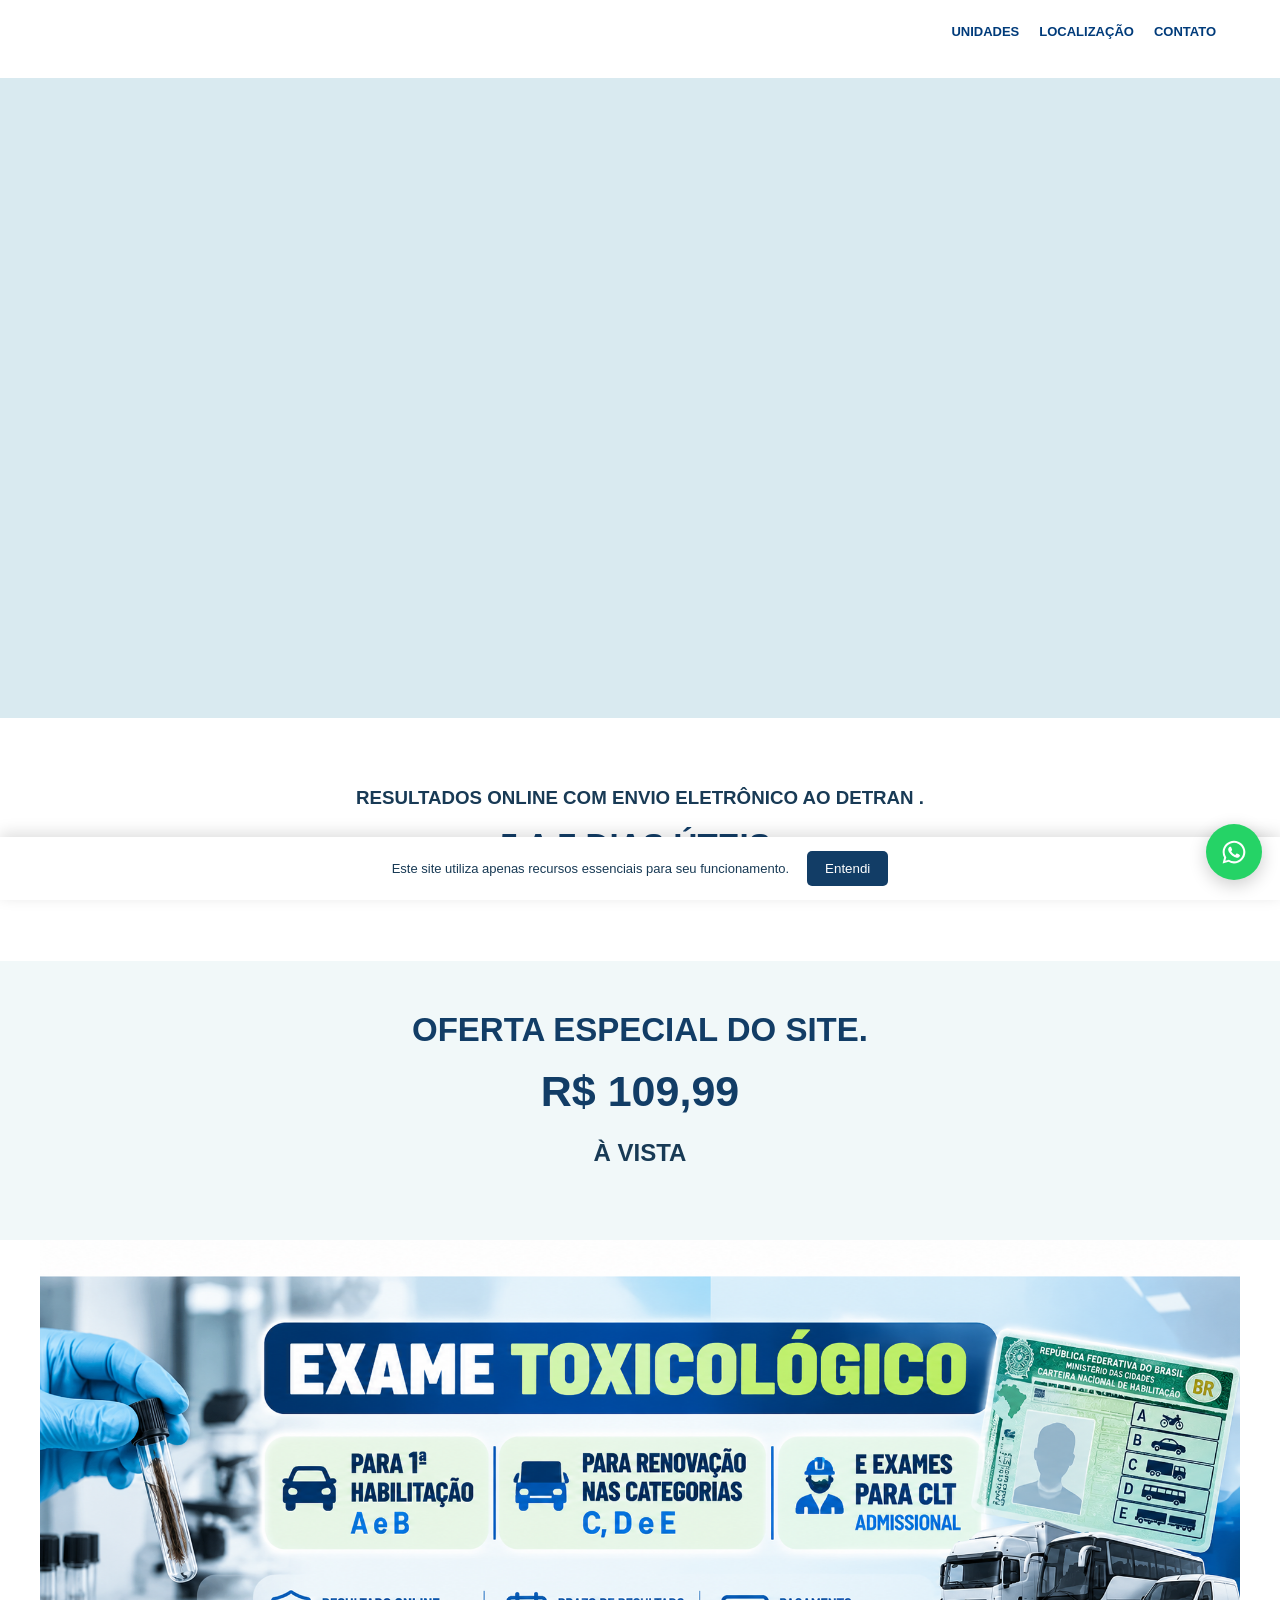
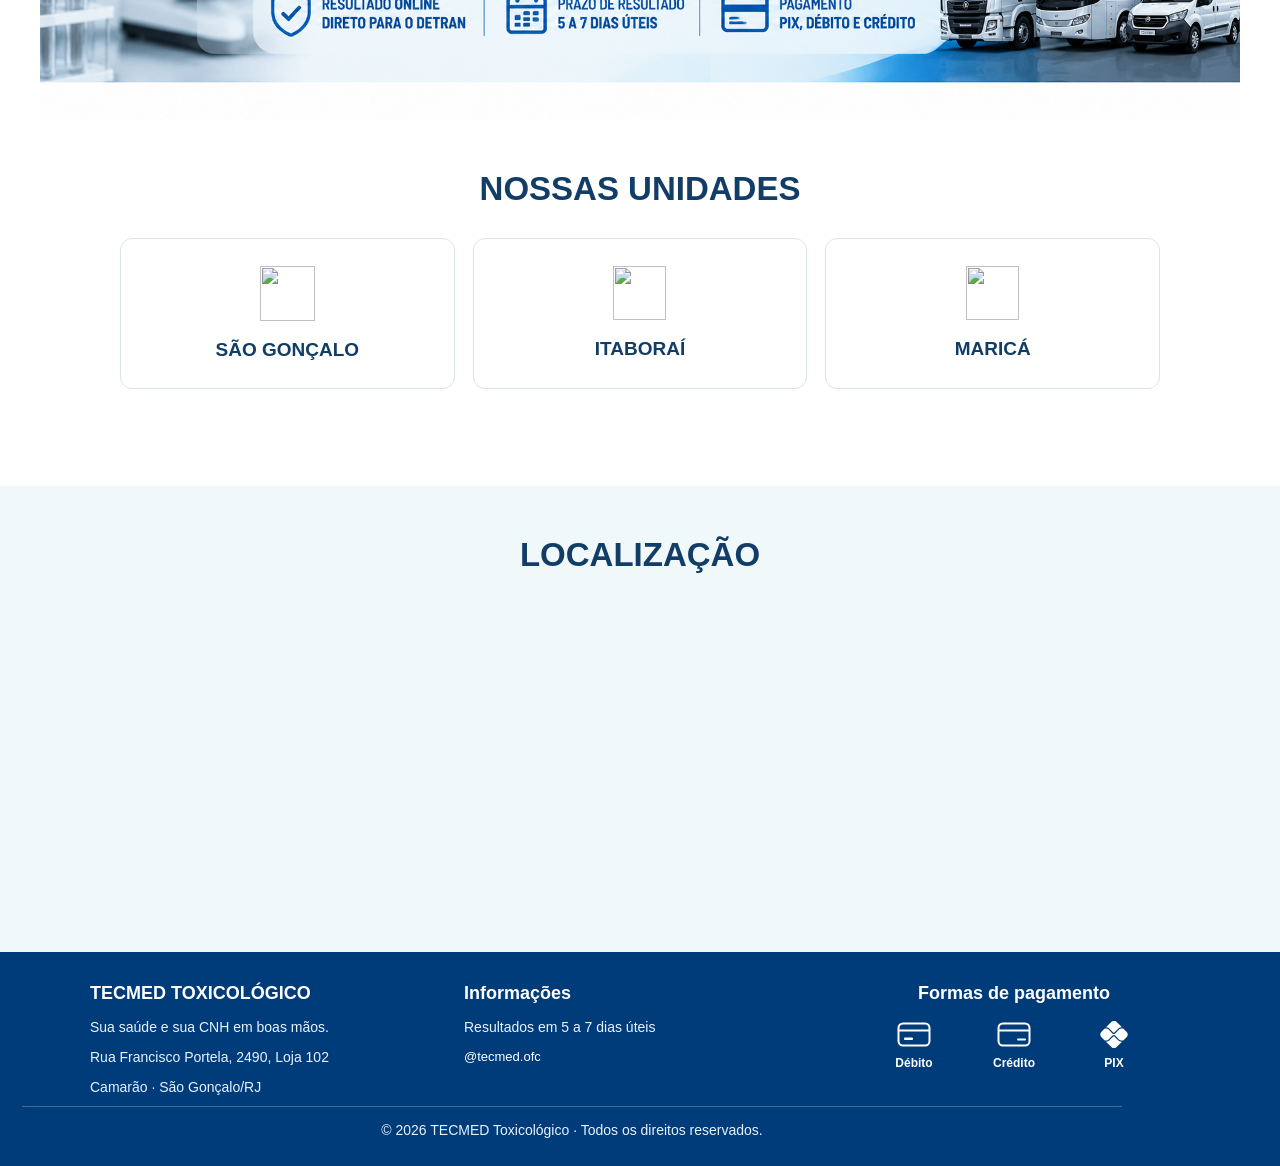
==== commit dc31b2a6: "Add files via upload" ====
--- a/index.html
+++ b/index.html
@@ -1,896 +1,449 @@
-<!DOCTYPE html>
-
-<html lang="pt-BR">
-<head>
-<meta charset="utf-8"/><meta content="width=device-width,initial-scale=1" name="viewport"/>
-<meta content="Portal oficial do Colonial Esporte Clube, desde 1955, em Papucaia, Cachoeiras de Macacu. Futebol, projetos sociais, notícias e eventos." name="description"/>
-<title>Colonial Esporte Clube | Desde 1955</title>
-<style>
-  
-
-
-:root{--blue:#063b88;--navy:#061b3a;--cyan:#18a5e6;--white:#fff;--muted:#637187}*{box-sizing:border-box}html{scroll-behavior:smooth}body{margin:0;background:#f2f5fa;color:#14233c;font:16px/1.5 Arial,Helvetica,sans-serif}a{text-decoration:none;color:inherit}button{cursor:pointer;font:inherit}.top{background:#04162f;color:#cbd8ec;font-size:12px;padding:8px max(5%,calc((100% - 1200px)/2));letter-spacing:.08em}.header{position:sticky;top:0;z-index:20;background:#fff;box-shadow:0 3px 20px #071b3720}.nav{max-width:1200px;margin:auto;min-height:82px;display:flex;align-items:center;gap:30px;padding:12px 22px}.brand{display:flex;align-items:center;gap:12px;margin-right:auto;padding-left:0px;}.crest{width:150px;height:150px;display:grid;place-items:center;background:transparent;color:#fff;border:none;outline:none;border-radius:8px 8px 24px 24px;font-weight:900;font-size:18px}.brand strong{display:block;margin-left:45px;}.brand strong{display:block;color:#083977;font-size:18px;line-height:1.15}.brand small{color:#657b98;letter-spacing:.18em;font-size:10px}.links{display:flex;gap:19px;align-items:center;font-size:13px;font-weight:800;text-transform:uppercase}.links a:hover{color:#0876d5}.menu-btn{display:none;border:0;background:#0b4b9b;color:#fff;border-radius:6px;padding:9px 12px}.hero{position:relative;mi1n-height:540px;background-image:linear-gradient(90deg,rgba(3,18,48,.88),rgba(3,30,72,.55)),url('Fachada do Colonial Esporte Clube.png');background-size:cover;background-position:center;background:radial-gradient(circle at 78% 30%,#1371b5 0,transparent 36%),linear-gradient(120deg,#03132d,#0a438f 72%,#0b67b8);color:#fff;overflow:hidden}.hero:after{content:'CEC';position:absolute;right:3%;bottom:-140px;font-size:clamp(220px,36vw,560px);font-weight:900;color:#ffffff0b;line-height:1;pointer-events:none}.hero-inner{max-width:1200px;margin:auto;padding:100px 25px 110px;position:relative;z-index:1}.eyebrow{display:inline-block;background:#fff;color:#0b4b9b;padding:7px 13px;font-size:12px;font-weight:900;letter-spacing:.12em;text-transform:uppercase}.hero h1{font-size:clamp(38px,6vw,76px);line-height:1.02;max-width:780px;margin:22px 0}.hero p{max-width:620px;color:#d9e8ff;font-size:19px}.btn{display:inline-block;background:#fff;color:#0b4086;border:0;padding:13px 20px;font-weight:800;border-radius:3px;margin-top:15px}.hero-controls{position:absolute;bottom:30px;left:calc(max(25px,(100% - 1150px)/2));z-index:2;display:flex;gap:10px}.hero-controls button{width:40px;height:40px;border:1px solid #ffffff77;color:white;background:#ffffff16;border-radius:50%}.container{max-width:1200px;margin:auto;padding:65px 22px}.section-head{display:flex;justify-content:space-between;align-items:end;gap:20px;margin-bottom:28px}.section-head h2{margin:0;color:#082d67;font-size:clamp(27px,3vw,39px);text-transform:uppercase}.section-head span{color:#0870ca;font-size:12px;font-weight:900;letter-spacing:.18em;text-transform:uppercase}.section-head a{font-size:13px;color:#0a5fae;font-weight:bold}.cards{display:grid;grid-template-columns:repeat(3,1fr);gap:23px}.card{background:#fff;box-shadow:0 5px 25px #0a29510c;border-radius:4px;overflow:hidden}.visual{height:220px;display:flex;align-items:end;padding:18px;color:#fff;background:linear-gradient(130deg,#08244f,#0c70c1);position:relative}.visual:before{content:'CEC';position:absolute;right:15px;top:8px;font-size:85px;font-weight:900;color:#ffffff16}.visual.two{background:linear-gradient(135deg,#071a3c,#1686bd)}.visual.three{background:linear-gradient(135deg,#004f9c,#021832)}.visual b{position:relative;background:#fff;color:#0a468a;font-size:11px;padding:5px 9px;text-transform:uppercase}.card-body{padding:22px}.card-body small{color:#64748b}.card-body h3{font-size:21px;line-height:1.25;margin:12px 0}.card-body p{color:#58697f;margin-bottom:0}.blue-band{background:#052a63;color:#fff}.blue-band .section-head h2{color:#fff}.blue-band .section-head span{color:#8bd5ff}.highlights{display:grid;grid-template-columns:1fr 1fr;gap:30px}.highlight{border:1px solid #ffffff30;padding:32px;min-height:230px;background:#ffffff0b}.highlight .number{font-size:58px;font-weight:900;line-height:1;color:#fff}.highlight h3{font-size:24px;margin:15px 0 7px}.highlight p{color:#c8d9ee;margin:0}.gallery-wrap{overflow:hidden}.gallery{display:flex;gap:18px;overflow-x:auto;scroll-snap-type:x mandatory;padding-bottom:12px}.gallery-item{min-width:260px;flex:0 0 30%;height:220px;scroll-snap-align:start;background:linear-gradient(135deg,#0c6ab2,#061b43);display:flex;align-items:center;justify-content:center;text-align:center;color:#fff;font-weight:800;padding:24px;border-radius:5px}.gallery-item:nth-child(2n){background:linear-gradient(135deg,#05234f,#2b92d3)}.notice{background:#e9f3ff;border-left:4px solid #1470bd;padding:17px 20px;margin-top:20px;color:#24476b;font-size:14px}.footer{background:#04162f;color:#fff;padding:55px 22px 24px}.footer-inner{max-width:1200px;margin:auto;display:grid;grid-template-columns:2fr 1fr 1fr;gap:45px}.footer p,.footer a{color:#aabed9}.footer h3{margin-top:0}.copyright{max-width:1200px;margin:35px auto 0;border-top:1px solid #ffffff26;padding-top:22px;font-size:12px;color:#91a8c7}.cookie{position:fixed;z-index:40;bottom:18px;left:18px;right:18px;max-width:700px;background:#fff;box-shadow:0 10px 45px #0004;padding:20px;border-radius:8px;display:none;align-items:center;gap:15px}.cookie p{font-size:13px;margin:0;flex:1}.cookie button{border:0;background:#0b4b9b;color:white;padding:10px 13px;border-radius:4px;white-space:nowrap}.cookie button.secondary{background:#e7edf5;color:#16385f}.cookie.show{display:flex}.floating{position:fixed;right:22px;bottom:22px;z-index:25;border-radius:50%;width:58px;height:58px;background:#19b967;color:#fff;box-shadow:0 5px 20px #0003;display:grid;place-items:center;font-size:26px;border:3px solid white}.floating[hidden]{display:none}.placeholder-note{font-size:12px;color:#e5efff}@media(max-width:850px){.links{display:none;position:absolute;top:100%;left:0;right:0;background:white;padding:25px;flex-direction:column;align-items:start;box-shadow:0 10px 20px #0002}.links.open{display:flex}.menu-btn{display:block}.cards{grid-template-columns:1fr 1fr}.gallery-item{flex-basis:48%}.footer-inner{grid-template-columns:1fr 1fr}}@media(max-width:580px){.top{padding:8px 18px}.nav{min-height:72px}.brand strong{font-size:14px}.crest{width:43px;height:50px}.hero{min-height:500px}.hero-inner{padding:85px 22px 100px}.hero p{font-size:16px}.cards,.highlights,.footer-inner{grid-template-columns:1fr}.gallery-item{flex-basis:82%}.cookie{flex-wrap:wrap}.cookie p{flex-basis:100%}.section-head{align-items:start}.container{padding:48px 18px}}
-  
-
-#noticias {
-  background-image:
-    linear-gradient(
-      rgba(255,255,255,0.85),
-      rgba(255,255,255,0.85)
-    );
-    
-  background-size: cover;
-  background-position: center;
-  background-repeat: no-repeat;
-}
-
-/* Cabeçalho: brasão sobre a transição entre faixa branca e foto. */
-.header { overflow: visible; }
-.header .nav { max-width: 1200px; min-height: 82px; gap: 22px; }
-.header .brand {
-  position: relative; display: flex; align-items: center; gap: 14px;
-  min-width: 0; padding: 0 0 0 132px !important;
-  margin: 0 auto 0 0 !important;
-}
-.header .brand .crest {
-  position: absolute !important; left: 0 !important; top: -10px !important;
-  transform: none !important; margin: 0 !important; padding: 0 !important;
-  width: 110px !important; height: 110px !important;
-  object-fit: contain !important; background: transparent !important;
-  border: 0 !important; border-radius: 50% !important;
-  box-shadow: none !important; clip-path: none !important;
-  z-index: 2;
-}
-.header .brand strong {
-  display: block; margin: 0 !important; padding: 0 !important;
-  position: static !important; left: auto !important;
-  font-size: 18px; line-height: 1.15; white-space: nowrap;
-}
-.header .brand small {
-  display: block; margin: 0 0 0 12px !important; padding: 0 !important;
-  position: static !important; left: auto !important;
-  font-size: 10px; white-space: nowrap; letter-spacing: .14em;
-}
-.hero {
-  background: linear-gradient(90deg, rgba(3,18,48,.88), rgba(3,30,72,.45)),
-    url("Fachada do Colonial Esporte Clube.png") center / cover no-repeat !important;
-}
-.hero::after { display: none !important; }
-/* O menu recolhe antes de apertar o nome do clube. */
-@media (max-width: 1100px) {
-  .header .links {
-    display: none; position: absolute; top: 100%; left: 0; right: 0;
-    background: #fff; padding: 22px; flex-direction: column;
-    align-items: flex-start; box-shadow: 0 10px 20px #0002;
+<!DOCTYPE html><html lang="pt-BR"><head>
+ <link rel="icon" type="image/png" href="/Logo%20TECMED%20em%20Azul%20e%20Teal.png">
+ 
+<title>TECMED Toxicológico | São Gonçalo</title>
+<meta name="description" content="Exame toxicológico para CNH e motoristas profissionais em São Gonçalo. Resultados online em 5 a 7 dias úteis. Rua Francisco Portela, 2490, Loja 102, Camarão.">
+<meta property="og:type" content="website">
+<meta property="og:title" content="TECMED Toxicológico | São Gonçalo">
+<meta property="og:description" content="Exame toxicológico para CNH. Resultados online em 5 a 7 dias úteis.">
+<meta property="og:url" content="https://www.tecmedtoxicologico.com.br/">
+ 
+  <meta charset="utf-8"><meta name="viewport" content="width=device-width, initial-scale=1"><meta name="description" content="TECMED Toxicológico: exame toxicológico para CNH e empresas em São Gonçalo, RJ."><meta name="robots" content="index,follow"><title>TECMED Toxicológico | São Gonçalo</title><style>:root{--gjs-t-color-primary:#cf549e;--gjs-t-color-secondary:#b9227d;--gjs-t-color-accent:#ffb347;--gjs-t-color-success:#28a745;--gjs-t-color-warning:#ffc107;--gjs-t-color-error:#dc3545;--blue:#123d66;--green:#288d82;--light:#f1f8f9}
+html{scroll-behavior:smooth}
+.gjs-t-body{background-color:inherit;color:inherit;font-size:1rem;line-height:1.75rem;font-family:initial}
+.gjs-t-h1{color:var(--gjs-t-color-secondary);font-size:1.5rem;line-height:2.5rem;font-family:initial}
+.gjs-t-h2{color:#601843;font-size:1.2rem;line-height:1.75rem;font-family:initial}
+.gjs-t-button{background-color:var(--gjs-t-color-primary);color:white;border-radius:0.3rem}
+.gjs-t-link{color:var(--gjs-t-color-primary);text-decoration:underline}
+.gjs-t-border{border-radius:0.3rem;border-color:#e0e0e0}
+*{box-sizing:border-box}
+body{margin:0;font-family:Arial, Helvetica, sans-serif;color:#183a55;background:#fff}
+header{background:#fff;box-shadow:0 2px 12px #123d6618;padding:14px 5%;display:flex;justify-content:space-between;align-items:center;gap:12px;flex-wrap:wrap}
+header strong{font-size:21px;color:var(--blue)}
+header strong span{color:var(--green)}
+nav{display:flex;gap:18px;flex-wrap:wrap}
+nav a{color:var(--blue);font-weight:bold;text-decoration:none;font-size:14px}
+.hero{background:#d9eaf0}
+.hero video{display:block;width:100%;height:auto;max-height:650px;object-fit:contain}
+.fallback{padding:50px 16px;text-align:center}
+.cta{text-align:center;padding:24px 16px 38px}
+.button{display:inline-block;background:var(--green);color:white;text-decoration:none;padding:16px 35px;border-radius:5px;font-weight:bold;min-width:min(100%,380px);text-align:center}
+.button:hover{background:#20756d}
+.wrap{max-width:1080px;margin:auto;padding:50px 20px;text-align:center}
+h2{font-size:clamp(24px, 3vw, 33px);color:var(--blue);margin:0 0 18px}
+.lead{font-size:17px;line-height:1.65}
+.muted{font-size:13px;color:#5d7280}
+.light{background:var(--light)}
+.price{font-size:43px;font-weight:bold;color:var(--blue);margin:14px 0}
+.grid{display:grid;grid-template-columns:repeat(3, minmax(0, 1fr));gap:18px;margin-top:30px}
+.unit{padding:27px 15px;border:1px solid #d9e6e8;border-radius:12px;background:#fff;font-weight:bold;color:var(--blue);font-size:19px}
+.pin{display:block;font-size:32px;color:var(--green);margin-bottom:10px}
+.dark{background:linear-gradient(115deg, #142d48, #214a6c);color:white}
+.dark h2{color:white}
+.dark p{line-height:1.7}
+.two{display:grid;grid-template-columns:1fr 1fr;gap:28px;text-align:left;align-items:center}
+.info-card{padding:25px;background:#fff;border-radius:10px;color:#24455f;box-shadow:0 4px 16px #102d4410}
+.info-card h3{color:var(--blue)}
+.info-card a{color:var(--green)}
+.map{width:100%;height:310px;border:0;border-radius:10px}
+footer{background:#164f91;color:white;padding:38px 20px}
+footer .two{max-width:1080px;margin:auto}
+footer a{color:white}
+footer p{line-height:1.7}
+.floating{position:fixed;right:18px;bottom:20px;background:#25d366;color:white;text-decoration:none;font-weight:bold;padding:15px 19px;border-radius:40px;box-shadow:0 4px 16px #0003;z-index:10}
+.cookie{position:fixed;bottom:0;left:0;right:0;background:#fff;padding:14px 20px;box-shadow:0 -4px 15px #0002;display:flex;align-items:center;justify-content:center;gap:18px;flex-wrap:wrap;z-index:20;font-size:13px}
+.cookie button{border:0;background:var(--blue);color:#fff;padding:10px 18px;border-radius:5px;cursor:pointer}
+body:has(.cookie:not([hidden])) .floating{bottom:100px}
+[hidden]{display:none !important}
+@media (max-width:680px){header{justify-content:center;text-align:center}}
+@media (max-width:680px){nav{justify-content:center}}
+@media (max-width:680px){.wrap{padding:35px 18px}}
+@media (max-width:680px){.grid{grid-template-columns:1fr}}
+@media (max-width:680px){.two{grid-template-columns:1fr}}
+@media (max-width:680px){.price{font-size:38px}}
+@media (max-width:680px){.hero video{max-height:none}}
+@media (max-width:680px){.floating{right:12px;bottom:12px;padding:13px 15px;font-size:13px}}
+#icqet{font-weight:bold}
+#isapip{background-image:url("https://cdn.grapesjs.com/workspaces/cmv4q2usbhk59ysyklsra9ceh/assets/f9aea938-31cd-4bb4-83ff-465ff3b251ed__whatsapp.svg.webp");background-position:50% 55%;background-size:55px 55px;background-repeat:no-repeat;background-attachment:scroll;background-origin:padding-box;min-width:50px;min-height:50px;width:65px;height:65px;background-color:transparent;padding-bottom:0px;box-shadow:unset;__background-type:image}
+#i0elg{grid-area:1 / 1 / 2 / 2}
+#iu2ah4{width:55px;height:55px}
+#iyqa9v{width:53px;height:54px}
+#i4qf7d{width:53px;height:54px}
+#ijdphn{font-size:12pt}
+#iba8l3{font-size:18pt}
+#isrcnf{font-size:14pt}
+#iackrp{font-size:18pt}
+#is1l49{font-size:14pt}
+#i7okt8{font-size:14pt}
+#i4ykic{font-size:12pt}
+#iovl99{font-size:12pt}
+#iiyjmm{font-size:18pt}
+#ivlj96{font-size:18pt}
+#i86ywi{font-size:18pt}
+#ia2m1m{font-size:14pt}
+#iu1q5u{font-size:14pt}
+#icqet-2{font-weight:bold}
+#ijdphn{font-size:12pt}
+#ijwuza{font-size:18pt}
+#i9uvng{font-size:18pt}
+#iu2ah4-2{width:55px;height:55px}
+#i0elg-2{grid-area:1 / 1 / 2 / 2}
+#iyqa9v-2{width:53px;height:54px}
+#i4qf7d-2{width:53px;height:54px}
+#i7c3ev-2{font-size:14pt}
+#iemnk-2{font-size:20px;font-weight:600;color:white}
+#ik8blc{font-size:14pt}
+#ias0e-2{color:white}
+#ias0e-2{color:white}
+#ipzz7-2{position:relative;z-index:1}
+#inwirk{overflow:hidden;position:absolute;top:0px;left:0px;right:0px;width:100%;height:100%;object-fit:cover;transform:scale(1);filter:brightness(0.45);margin-top:0px;margin-right:0px;margin-bottom:0px;margin-left:0px}
+#i5ojg-2{padding-top:0px;padding-right:0px;padding-bottom:0px;padding-left:0px;position:relative;overflow:hidden;width:100%;height:400px}
+#isapip-2{background-image:url("https://cdn.grapesjs.com/workspaces/cmv4q2usbhk59ysyklsra9ceh/assets/f9aea938-31cd-4bb4-83ff-465ff3b251ed__whatsapp.svg.webp");background-position:50% 55%;background-size:43px 43px;background-repeat:no-repeat;background-attachment:scroll;background-origin:padding-box;min-width:50px;min-height:50px;width:50px;height:50px}
+#itqk6-2{grid-area:1 / 2 / 2 / 3;padding-top:0px;padding-right:25px;padding-bottom:148px;padding-left:25px}
+#iszq45{grid-area:2 / 1 / 3 / 2}
+#io9eaet{grid-area:1 / 1 / 2 / 2;max-width:550px}
+#iaaf0cf{width:180px;max-width:100%;height:auto}
+#ig7b277{width:180px;max-width:100%;height:auto}
+#icfritc{max-width:100%;width:180px;height:auto;position:relative;top:30px;left:550px}
+#ilmz9ap{font-size:18pt}
+#icbhaqr{font-size:24pt}
+#i03hk9d{font-size:14pt}
+#invcn5{font-family:Arial, Helvetica, sans-serif}
+#ioc0gc{font-size:18pt}
+#ivaewk{font-size:24pt}
+#ixs4ys{font-size:12pt}
+#i497{padding-top:0.016px;padding-right:0px;padding-bottom:0px;padding-left:0px}
+#i286ve{font-size:14pt}
+#igmana{font-size:24pt}
+#i7luaj{font-size:18pt}
+#ih6or7{font-size:18pt}
+#i80brl{font-size:18pt}
+#iye7d4-2-2{font-size:18pt}
+#igrajh{font-size:18pt}
+#ii188g{font-size:18pt}
+#i3igy{margin-top:0px;margin-right:0px;margin-bottom:0px;margin-left:0px}
+#i76qa1{color:rgb(0, 0, 0)}
+#ixmtt3{color:rgb(0, 0, 0)}
+#ibibz5{color:rgb(0, 0, 0)}
+#idattw{line-height:1.5;margin-top:4.5pt;margin-bottom:0pt;text-align:left}
+#ia8q62{list-style-type:square;font-size:11pt;font-family:Arial,sans-serif;color:#000000;background-color:transparent;font-weight:400;font-style:normal;font-variant:normal;text-decoration:none;vertical-align:baseline;white-space:pre;margin-left:7.5pt;text-align:left}
+#i845zo{margin-top:0;margin-bottom:0;padding-inline-start:20px;text-align:left}
+#i0nl4i{color:rgb(0, 0, 0)}
+#ism1e2{color:rgb(0, 0, 0)}
+#ipeohc{color:rgb(0, 0, 0)}
+#iydfhq{text-decoration:none}
+#iu0nyh{line-height:1.5;text-align:center;margin-top:12pt;margin-bottom:0pt}
+#iwut5g-2{color:#FFFFFF}
+#idi6b8{font-size:18pt}
+#iwu1co-2{font-size:18pt}
+#itx0bl-2{font-size:18pt}
+#iowuxk{text-align:left}
+#idw76h{text-align:left;list-style-type:square;font-size:11pt;font-family:Arial,sans-serif;color:#000000;background-color:transparent;font-weight:400;font-style:normal;font-variant:normal;text-decoration:none;vertical-align:baseline;white-space:pre;margin-left:7.5pt}
+#i2rvat{text-align:left;line-height:1.5;margin-top:0pt;margin-bottom:0pt}
+#iqoh12{font-size:18pt}
+#iowuxk{line-height:1.5;margin-top:4.5pt;margin-bottom:0pt;text-align:left}
+#iikro7{font-size:18pt}
+#igthtz{font-size:18pt}
+#iofdew{font-size:18pt}
+#iy0m9w{padding:10px}
+#i5gyek{padding:10px;transform:translateY(-350px);color:#FFFFFF;font-size:5px;padding-top:0px;padding-right:10px;padding-bottom:0px;padding-left:10px;margin-top:0px;margin-right:0px;margin-bottom:0px;margin-left:0px}
+#i9wm8v{text-align:center}
+@media (max-width: 992px){#i5gyek{font-size:5px;padding-top:0px;padding-right:10px;padding-bottom:0px;padding-left:10px;margin-top:0px;margin-right:0px;margin-bottom:0px;margin-left:0px}}
+@media (max-width: 480px){#i5gyek{line-height:0px;font-size:50px}}
+#i1qb14h{font-size:18pt}
+#ib6yri3{font-size:14pt}
+#ic91ofj{font-size:14pt}
+#i7i6eti{font-size:18pt}
+#idbvcrl{font-size:18pt}
+@media (max-width: 992px){#i344ogb{font-size:14pt}}
+@media (max-width: 992px){#inal9ct{font-size:14pt}}
+@media (max-width: 480px){#inkz5po{font-size:12pt}}
+@media (max-width: 480px){#i4pxl4n{font-size:12pt}}
+@media (max-width: 480px){#is0tpgl{font-size:12pt}}
+@media (max-width: 480px){#ifmm461{font-size:12pt}}
+@media (max-width: 480px){#imz7ews{font-size:12pt}}
+@media (max-width: 992px){#iu0ip6k{font-size:12pt}}
+@media (max-width: 992px){#imdbiiu{font-size:12pt}}
+#im0bysk{font-size:18pt}
+#i32dxmu{font-size:18pt}
+#iih8moy{font-size:18pt}
+@media (max-width: 480px){#icpoabv{font-size:12pt}}
+#i6sq0pv{font-size:18pt}
+#iaqddl7{text-align:center}
+#i79qd29{font-size:14pt}
+#in5wd3d{font-size:14pt}
+#izbaqa4{font-size:14pt}
+@media (max-width: 992px){#i4s1a2{grid-area:1 / 1 / 2 / 2}}
+@media (max-width: 480px){#isbxx{height:auto;padding-top:14px;padding-right:20px;padding-bottom:1px;padding-left:20px}}
+.gjs-link-box{color:inherit;display:inline-block;vertical-align:top;padding:10px;max-width:100%;text-decoration:none}
+.gjs-icon{display:inline-block;text-decoration:none;color:inherit;vertical-align:middle;fill:currentColor;width:50px;height:50px}
+@media (max-width: 480px){#ieg0qf{width:20px;height:20px;color:#003B70}}
+.navbar-menu-toggle{margin:10px 0;padding:5px 10px;display:none;cursor:pointer}
+@media (max-width: 768px){.navbar-menu-toggle{display:block}}
+.navbar-menu-nav{padding:10px 0;display:flex;gap:20px}
+@media (max-width: 768px){.navbar-menu-nav{width:100%;flex-direction:column}}
+.navbar-cnt{max-width:950px;margin:0 auto;width:95%;display:flex;justify-content:space-between;flex-wrap:wrap}
+.navbar{background-color:#222;color:#ddd;min-height:50px;width:100%}
+.navbar-container{max-width:950px;margin:0 auto;width:95%}
+.navbar-items-c{display:inline-block;float:right}
+.navbar-container:after{content:"";clear:both;display:block}
+.navbar-brand{vertical-align:top;display:inline-block;padding:5px;min-height:50px;min-width:50px;color:inherit;text-decoration:none}
+.navbar-menu{padding:10px 0;display:block;float:right;margin:0}
+.navbar-menu-link{margin:0;color:inherit;text-decoration:none;display:inline-block;padding:10px 15px}
+.navbar-burger{margin:10px 0;width:45px;padding:5px 10px;display:none;float:right;cursor:pointer}
+.navbar-burger-line{padding:1px;background-color:white;margin:5px 0}
+@media (max-width: 768px){.navbar-items-c{display:none;width:100%}}
+@media (max-width: 768px){.navbar-burger{display:block}}
+@media (max-width: 768px){.navbar-menu{width:100%}}
+@media (max-width: 768px){.navbar-menu-link{display:block}}
+@media (max-width: 480px){#iattt9{background-color:#FFFFFF;min-height:0px;width:100%}}
+@media (max-width: 480px){#inrmki{flex-wrap:wrap}}
+@media (max-width: 480px){#if4w1n{padding-top:0px;padding-bottom:0px;min-height:0px;min-width:0px}}
+@media (max-width: 480px){#in27px{padding-top:0px;padding-bottom:0px}}
+@media (max-width: 480px){#ivrmd8{font-size:12pt}}
+@media (max-width: 480px){#i1dfog{font-size:14pt}}
+@media (max-width: 480px){#i0umyc{font-size:18pt}}
+@media (max-width: 480px){#izlf8i{font-size:10pt}}
+@media (max-width: 480px){#iaeyaf{width:110px}}
+@media (max-width: 480px){#iya87e{font-size:14pt}}
+@media (max-width: 480px){#ic3uvf{font-size:18pt}}
+@media (max-width: 480px){#ibe1b5{text-align:left}}
+#ibe1b5{text-align:right}
+#iaeyaf{width:110px}
+#iattt9{background-color:#FFFFFF}
+#inrmki{max-width:100%;width:100%;margin-left:0px;margin-right:0px}
+.gjs-container{width:90%;margin:0 auto;max-width:1200px}
+.gjs-section{display:flex;padding:50px 0}
+#iw2in2{width:100%;height:460px;flex-direction:row;padding-top:0px;padding-bottom:0px;margin-bottom:0px;margin-top:0px;margin-left:0px;margin-right:0px}
+#imv2j{width:100%;max-width:auto;margin-top:0px}
+#i2p5o4{width:100%;max-width:100%}
+#tecmed-carousel{width:100%;max-width:1200px;margin:0 auto;overflow:hidden;position:relative;background:#fff}
+#tecmed-carousel-track{width:100%;position:relative;aspect-ratio:1983 / 793;overflow:hidden}
+#tecmed-slide-a{position:absolute;top:0;left:0;width:100%;height:100%;object-fit:contain;display:block}
+#tecmed-slide-b{position:absolute;top:0;left:0;width:100%;height:100%;object-fit:contain;display:block}
+#tecmed-slide-a{animation:tecmed-slide-a 10s infinite}
+#tecmed-slide-b{animation:tecmed-slide-b 10s infinite}
+#contato{background:#003b7a;color:#fff;padding:28px 20px 14px;font-family:Arial, sans-serif}
+#tm-footer-grid{display:flex;flex-wrap:wrap;justify-content:space-between;gap:24px;max-width:1080px;margin:0 auto}
+#tm-footer-info{flex:1 1 340px;min-width:0}
+#tm-footer-pay{flex:1 1 250px;min-width:0}
+#contato h3{font-size:18px;line-height:1.3;font-weight:700;margin:0 0 12px;color:#fff}
+#contato p{font-size:14px;line-height:1.55;margin:0 0 8px;color:#e8f3ff}
+#contato a{color:#fff;text-decoration:none}
+#tm-footer-payrow{display:flex;align-items:center;flex-wrap:wrap;gap:9px;margin:12px 0 14px}
+#tm-pix-logo{width:27px;height:27px;object-fit:contain;background:#fff;border-radius:5px;padding:3px}
+#tm-pay-pix{display:inline-block;background:#fff;color:#003b7a;font-size:12px;font-weight:700;padding:9px 12px;border-radius:6px;letter-spacing:0.3px}
+#tm-card-debit{display:inline-block;background:#fff;color:#003b7a;font-size:12px;font-weight:700;padding:9px 12px;border-radius:6px;letter-spacing:0.3px}
+#tm-card-credit{display:inline-block;background:#fff;color:#003b7a;font-size:12px;font-weight:700;padding:9px 12px;border-radius:6px;letter-spacing:0.3px}
+#tm-footer-copy{text-align:center;border-top:1px solid rgba(255,255,255,.22);padding-top:12px;margin:18px auto 0;max-width:1080px;font-size:12px}
+#tm-controls{position:absolute;inset:0;display:flex;justify-content:space-between;align-items:center;pointer-events:none;z-index:10;padding:0 10px}
+#tm-controls a{display:flex;align-items:center;justify-content:center;width:42px;height:42px;border-radius:50%;background:rgba(0,59,122,.83);color:#ffffff;font-size:34px;text-decoration:none;line-height:1;pointer-events:auto;box-shadow:0 2px 8px rgba(0,0,0,.2)}
+#contato{background:#003b7a;color:#ffffff;padding:30px 22px 16px;font-family:Arial, sans-serif}
+#tm-footer-main{display:flex;flex-wrap:wrap;justify-content:space-between;align-items:flex-start;gap:22px;max-width:1100px;margin:0 auto}
+#tm-brand{flex:1 1 225px;min-width:0}
+#tm-contact{flex:1 1 225px;min-width:0}
+#tm-pay{flex:1 1 225px;min-width:0}
+#tm-brand-title{font-size:17px;font-weight:700;color:#ffffff;line-height:1.3;margin:0 0 12px}
+#tm-contact-title{font-size:17px;font-weight:700;color:#ffffff;line-height:1.3;margin:0 0 12px}
+#tm-pay-title{font-size:17px;font-weight:700;color:#ffffff;line-height:1.3;margin:0 0 12px}
+#tm-brand-sub{font-size:13px;color:#e9f2fa;line-height:1.5;margin:0 0 6px}
+#tm-address{font-size:13px;color:#e9f2fa;line-height:1.5;margin:0 0 6px}
+#tm-city{font-size:13px;color:#e9f2fa;line-height:1.5;margin:0 0 6px}
+#tm-results{font-size:13px;color:#e9f2fa;line-height:1.5;margin:0 0 6px}
+#tm-insta{font-size:13px;color:#8ee1c3;text-decoration:none}
+#tm-pay-grid{display:grid;grid-template-columns:repeat(2,minmax(0,1fr));gap:9px;max-width:300px}
+#tm-payment-card{display:flex;align-items:center;justify-content:center;gap:7px;background:#ffffff;border-radius:7px;padding:9px 8px;min-height:49px;box-sizing:border-box}
+#tm-payment-debit{display:flex;align-items:center;justify-content:center;gap:7px;background:#ffffff;border-radius:7px;padding:9px 8px;min-height:49px;box-sizing:border-box}
+#tm-payment-credit{display:flex;align-items:center;justify-content:center;gap:7px;background:#ffffff;border-radius:7px;padding:9px 8px;min-height:49px;box-sizing:border-box}
+#tm-payment-pix{display:flex;align-items:center;justify-content:center;gap:7px;background:#ffffff;border-radius:7px;padding:9px 8px;min-height:49px;box-sizing:border-box}
+#tm-card-icon{width:30px;height:22px;object-fit:contain;flex-shrink:0}
+#tm-debit-icon{width:30px;height:22px;object-fit:contain;flex-shrink:0}
+#tm-credit-icon{width:30px;height:22px;object-fit:contain;flex-shrink:0}
+#tm-card-text{color:#003b7a;font-size:12px;font-weight:700}
+#tm-debit-text{color:#003b7a;font-size:12px;font-weight:700}
+#tm-credit-text{color:#003b7a;font-size:12px;font-weight:700}
+#tm-pix-official{width:85px;max-width:100%;height:31px;object-fit:contain}
+#tm-footer-copy{text-align:center;border-top:1px solid rgba(255,255,255,.25);padding-top:13px;margin:22px auto 0;max-width:1100px;font-size:11px;color:#d6e5f4}
+@keyframes tecmed-slide-a {0%,46%{opacity:1}50%,96%{opacity:0}100%{opacity:1}}
+@keyframes tecmed-slide-b {0%,46%{opacity:0}50%,96%{opacity:1}100%{opacity:0}}
+@media (prefers-reduced-motion:reduce){#tecmed-slide-a,#tecmed-slide-b{animation:none!important}#tecmed-slide-b{display:none}}
+
+/* Ajustes de publicacao, preservando a hierarquia e as fontes do GrapesJS */
+html,body { width:100%; overflow-x:clip; }
+img,video,iframe { max-width:100%; }
+#tecmed-carousel { width:100%; max-width:1200px; margin:0 auto; }
+#tecmed-carousel-track { position:relative; }
+#tecmed-slide-a,#tecmed-slide-b { position:absolute; top:0; left:0; width:100%; height:100%; object-fit:contain; }
+#tecmed-slide-a {opacity:1; visibility:visible;}
+#tecmed-slide-b {opacity:0; visibility:visible;}
+#tm-controls { position:absolute; inset:0; z-index:10; pointer-events:none; }
+#tm-controls a { pointer-events:auto; cursor:pointer; user-select:none; }
+#tm-pay-grid {grid-template-columns:repeat(3,minmax(0,1fr)); max-width:330px; gap:12px;}
+#tm-payment-card {display:none!important;}
+#tm-payment-debit,#tm-payment-credit,#tm-payment-pix { background:transparent; padding:2px 0; border-radius:0; box-shadow:none; min-height:40px; flex-direction:column; gap:4px; }
+#tm-debit-text,#tm-credit-text { color:white; font-size:12px; font-weight:600; }
+#tm-debit-icon,#tm-credit-icon { width:32px; height:26px; }
+#tm-payment-pix .pix-wordmark {display:inline-block; color:white; font-size:20px; font-weight:700; letter-spacing:1px;}
+#tm-pix-official { width:65px; height:28px; object-fit:contain; filter:grayscale(1) brightness(0) invert(1); }
+#tm-footer-main,#tm-footer-copy {max-width:1100px;}
+#contato h3 {color:#fff;}
+#isapip {display:flex; justify-content:center; align-items:center; background-image:none!important; background-color:#25d366!important; width:56px; height:56px; min-width:56px; min-height:56px; border-radius:50%; padding:0; box-shadow:0 5px 18px #0003; position:fixed; right:18px; bottom:20px; z-index:50;}
+#isapip svg {width:28px;height:28px; flex:none;}
+#ib46kg {display:flex; align-items:center; gap:20px;}
+#ib46kg a {font:700 13px Arial,sans-serif; text-decoration:none; color:#003b7a;}
+#ib46kg a:hover {color:#008e80;}
+@media (max-width:768px) {#ib46kg {flex-direction:column; align-items:flex-start; gap:8px;}}
+
+#cookieBanner[hidden] {display:none!important;}
+@media (max-width:768px) {
+  #tm-footer-main {gap:18px;}
+  #tm-pay-grid { max-width:350px; }
+  #tm-controls a { width:36px; height:36px; font-size:27px; }
+}
+@media (max-width:480px) {
+ #tecmed-carousel-track {aspect-ratio:1983/793;}
+ #tm-controls {padding:0 5px;}
+ #tm-controls a {width:32px;height:32px;font-size:24px;}
+ #contato {padding:25px 16px 16px;}
+}
+
+/* Ajuste final: cada forma de pagamento ocupa uma coluna unica,
+   com o respectivo nome alinhado ao centro diretamente abaixo do icone. */
+#tm-pay-grid {
+  display:grid !important;
+  grid-template-columns:repeat(3, minmax(0, 88px)) !important;
+  gap:12px !important;
+  justify-content:start !important;
+  align-items:start !important;
+  max-width:300px !important;
+  margin-top:7px !important;
+}
+#tm-payment-debit, #tm-payment-credit, #tm-payment-pix {
+  display:flex !important;
+  flex-direction:column !important;
+  align-items:center !important;
+  justify-content:flex-start !important;
+  min-width:0 !important;
+  width:100% !important;
+  min-height:67px !important;
+  padding:4px 0 !important;
+  margin:0 !important;
+  gap:6px !important;
+  box-sizing:border-box !important;
+  text-align:center !important;
+  background:transparent !important;
+  border:none !important;
+  border-radius:0 !important;
+}
+#tm-debit-icon, #tm-credit-icon {
+  display:block !important;
+  width:34px !important;
+  height:27px !important;
+  flex:0 0 27px !important;
+}
+#tm-debit-text, #tm-credit-text, #tm-payment-pix .pix-wordmark {
+  display:block !important;
+  width:100% !important;
+  margin:0 !important;
+  padding:0 !important;
+  font:600 12px/18px Arial,sans-serif !important;
+  text-align:center !important;
+  letter-spacing:0 !important;
+  color:#fff !important;
+}
+#tm-pix-official {
+  display:block;
+  height:27px !important;
+  width:34px !important;
+  max-width:100% !important;
+  flex:0 0 27px !important;
+  object-fit:contain !important;
+  filter:brightness(0) invert(1);
+}
+#tm-payment-pix .pix-wordmark {font-size:12px!important}
+@media (max-width:360px) {
+  #tm-pay-grid {grid-template-columns:repeat(3,minmax(0,1fr))!important; gap:6px!important; max-width:100%!important;}
+}
+
+
+/* Correcao do titulo FORMAS DE PAGAMENTO: alinhado exatamente
+   ao centro do conjunto de icones em qualquer tamanho de tela. */
+#tm-pay {
+  display:flex !important;
+  flex-direction:column !important;
+  align-items:center !important;
+  justify-content:flex-start !important;
+}
+#tm-pay-title {
+  display:block !important;
+  width:288px !important;
+  max-width:100% !important;
+  margin:0 0 12px !important;
+  padding:0 !important;
+  text-align:center !important;
+  box-sizing:border-box !important;
+  white-space:normal !important;
+}
+#tm-pay-grid {
+  width:288px !important;
+  max-width:100% !important;
+  margin:0 !important;
+  grid-template-columns:repeat(3,minmax(0,1fr)) !important;
+  column-gap:12px !important;
+  justify-content:center !important;
+  box-sizing:border-box !important;
+}
+#tm-payment-debit,#tm-payment-credit,#tm-payment-pix {
+  justify-self:stretch !important;
+  align-self:start !important;
+}
+@media(max-width:360px){
+  #tm-pay-title,#tm-pay-grid {width:min(288px,100%) !important;}
+}
+
+/* Campanha Novembro Azul 2026 — carrossel da TECMED */
+#tecmed-carousel-track { background:#052c58; }
+#tecmed-slide-a.novembro-azul-banner { position:absolute;inset:0;width:100%;height:100%;overflow:hidden;display:flex;align-items:center;background:linear-gradient(118deg,#051d3c 0%,#063b79 54%,#0875b5 100%);color:#fff;font-family:Arial,Helvetica,sans-serif;isolation:isolate; }
+.novembro-azul-banner::before {content:"";position:absolute;inset:0;background:repeating-linear-gradient(135deg,transparent 0,transparent 64px,rgba(255,255,255,.025) 65px,transparent 66px);z-index:-1;}
+.na-glow {position:absolute;border-radius:50%;filter:blur(6px);pointer-events:none;z-index:-1;}
+.na-glow-one {width:45%;aspect-ratio:1;right:-8%;top:-50%;background:radial-gradient(circle,rgba(66,181,245,.38),transparent 70%);}
+.na-glow-two {width:38%;aspect-ratio:1;left:-18%;bottom:-60%;background:radial-gradient(circle,rgba(30,128,226,.34),transparent 70%);}
+.na-content {position:relative;z-index:2;margin-left:8%;width:67%;padding:3% 0;}
+.na-eyebrow {font-size:clamp(9px,1.2vw,15px);font-weight:700;letter-spacing:.18em;color:#b8e4ff;}
+.na-eyebrow span {padding:0 .5em;color:#70c7ff;}
+.na-heading {display:flex;flex-direction:column;align-items:flex-start;margin:2% 0 1%;font-size:clamp(31px,6.1vw,82px);line-height:.93;letter-spacing:-.045em;font-weight:800;}
+.na-heading strong {font-size:1.35em;color:#8dd8ff;letter-spacing:.015em;text-shadow:0 6px 30px rgba(0,0,0,.12);}
+.na-rule {width:13%;height:4px;background:#68d4ff;border-radius:10px;margin:3% 0;}
+.na-message {font-size:clamp(12px,2vw,27px);font-weight:700;line-height:1.18;margin:0 0 1.5%;max-width:680px;}
+.na-sub {font-size:clamp(10px,1.28vw,17px);color:#d8efff;line-height:1.3;margin:0;}
+.na-signature {display:inline-block;margin-top:4%;padding:1.2% 2%;border:1px solid rgba(176,228,255,.45);border-radius:30px;font-size:clamp(9px,1vw,13px);font-weight:700;letter-spacing:.09em;}
+.na-signature span {color:#9cdbff;margin-left:6px;}
+.na-symbol {position:absolute;right:5%;top:9%;width:28%;height:82%;opacity:.92;filter:drop-shadow(0 15px 30px rgba(0,0,0,.2));}
+.na-symbol svg {width:100%;height:100%;}
+@media(max-width:600px){.na-content{margin-left:6%;width:74%;}.na-eyebrow{font-size:7px;letter-spacing:.07em}.na-heading{font-size:clamp(19px,6vw,35px);margin:3% 0 1%}.na-rule{height:2px;margin:2% 0}.na-message{font-size:clamp(8px,2.2vw,13px)}.na-sub{font-size:clamp(7px,1.7vw,10px)}.na-signature{font-size:7px;margin-top:3%;padding:1.5% 2%}.na-symbol{right:0;width:29%;opacity:.42}}
+/* Banner unico do exame toxicologico */
+#tecmed-carousel-track{background:#fff!important;aspect-ratio:auto!important;height:auto!important}
+#tecmed-slide-a{position:relative!important;inset:auto!important;display:block!important;width:100%!important;height:auto!important;opacity:1!important;visibility:visible!important;animation:none!important;object-fit:contain!important}
+</style></head><body><div id="i497"><header id="isbxx" title=""><div id="iattt9" class="navbar"><div id="inrmki" class="navbar-cnt"><a href="/" id="if4w1n" class="navbar-brand"><img src="https://cdn.grapesjs.com/workspaces/cmv4q2usbhk59ysyklsra9ceh/assets/ea1314e1-5170-482e-8e89-9c0c5bddc609__logo-tecmed-toxicolgico-em-azul-e-verde.png" id="iaeyaf" alt="" loading="lazy"></a><div id="in27px" class="navbar-menu-toggle"><span data-type-icon="True" id="ieg0qf" class="gjs-icon"><svg xmlns="http://www.w3.org/2000/svg" viewBox="0 0 24 24"><path fill="currentColor" d="M3 6h18v2H3zm0 5h18v2H3zm0 5h18v2H3z"></path></svg></span></div><div id="ieauyg" class="navbar-items-c"><div id="ib46kg" class="navbar-menu-nav"><a id="iuyldk" href="#unidades">UNIDADES</a><a id="icieq8" href="#localizacao">LOCALIZAÇÃO</a><a id="iadpze" href="#contato">CONTATO</a></div></div></div></div></header><section aria-label="Capa animada TECMED" id="ico25" class="hero"><video allowfullscreen="allowfullscreen" autoplay="True" muted="True" loop="True" playsinline="" preload="metadata" poster="" src="NOVEMBRO%20AZUL.mp4" id="i3igy"><source src="NOVEMBRO%20AZUL.mp4" type="video/mp4"></video></section><section id="exames" class="wrap"><p id="icqet" class="lead">
+      </p><h3 id="invcn5"><span data-gs-mrk-fs="true" id="ivrmd8">RESULTADOS ONLINE COM ENVIO ELETRÔNICO AO DETRAN .</span></h3><p></p><h2 id="imhmt"><span data-gs-mrk-fs="true" id="i0umyc">5 A 7 DIAS ÚTEIS.</span></h2><p id="iit3c" class="muted"><span data-gs-mrk-fs="true" id="izlf8i">Prazo estimado de liberação do resultado.</span></p></section><section id="isj5v" class="light"><div id="i768f" class="wrap"><h2 id="it5iq"><span data-gs-mrk-fs="true" id="iya87e">OFERTA ESPECIAL DO SITE.</span></h2><div id="icdki" class="price"><span data-gs-mrk-fs="true" id="ic3uvf">R$ 109,99</span></div><p id="i0vu8" class="lead"><b><span data-gs-mrk-fs="true" id="iackrp">À VISTA</span></b></p></div></section><section id="tecmed-carousel" aria-label="Exame toxicológico TECMED"><div id="tecmed-carousel-track"><img id="tecmed-slide-a" src="toxi.png" alt="Exame toxicológico TECMED" loading="lazy"></div></section><section id="unidades" class="wrap"><h2 id="iqolo">NOSSAS UNIDADES</h2><div id="ign43" class="grid"><div id="i0elg" class="unit"><span id="ion28" class="pin"><img alt="" src="https://cdn.grapesjs.com/workspaces/cmv4q2usbhk59ysyklsra9ceh/assets/c319bff0-e4d9-46a8-9d62-5c52a6080d9a__locationon256dp00a859fill0wght400grad0opsz48.png" id="iu2ah4" loading="lazy"></span>SÃO GONÇALO
+        </div><div id="i9og6" class="unit"><span id="igm0l" class="pin"><img alt="" src="https://cdn.grapesjs.com/workspaces/cmv4q2usbhk59ysyklsra9ceh/assets/c319bff0-e4d9-46a8-9d62-5c52a6080d9a__locationon256dp00a859fill0wght400grad0opsz48.png" id="iyqa9v" loading="lazy"></span>ITABORAÍ
+        </div><div id="iskbf" class="unit"><span id="isexh" class="pin"><img alt="" src="https://cdn.grapesjs.com/workspaces/cmv4q2usbhk59ysyklsra9ceh/assets/c319bff0-e4d9-46a8-9d62-5c52a6080d9a__locationon256dp00a859fill0wght400grad0opsz48.png" id="i4qf7d" loading="lazy"></span>MARICÁ
+        </div></div><p id="ikd09" class="muted"><br></p></section><div id="i5gyek"><div id="izzvgei"><br></div></div><section id="localizacao" class="light"><div id="iqv9cm" class="wrap"><h2 id="iy28g3">LOCALIZAÇÃO</h2><div id="i6aic" title="" class="two"><iframe frameborder="0" title="Mapa da TECMED São Gonçalo" loading="lazy" referrerpolicy="no-referrer-when-downgrade" src="https://www.google.com/maps?q=Rua%20Francisco%20Portela%202490%20Camar%C3%A3o%20S%C3%A3o%20Gon%C3%A7alo%20RJ&amp;output=embed" id="i4s1a2" class="map"></iframe></div></div></section><div id="cookieBanner" class="cookie"><span id="itg0km">Este site utiliza apenas recursos essenciais para seu funcionamento.</span><button type="button" id="cookieClose"><span>Entendi</span></button></div><footer id="contato"><div id="tm-footer-main"><div id="tm-brand"><h3 id="tm-brand-title">TECMED TOXICOLÓGICO</h3><p id="tm-brand-sub">Sua saúde e sua CNH em boas mãos.</p><p id="tm-address">Rua Francisco Portela, 2490, Loja 102</p><p id="tm-city">Camarão · São Gonçalo/RJ</p></div><div id="tm-contact"><h3 id="tm-contact-title">Informações</h3><p id="tm-results">Resultados em 5 a 7 dias úteis</p><a id="tm-insta" href="https://www.instagram.com/tecmed.ofc/" target="_blank">@tecmed.ofc</a></div><div id="tm-pay"><h3 id="tm-pay-title">Formas de pagamento</h3><div id="tm-pay-grid"><div id="tm-payment-debit"><svg id="tm-debit-icon" role="img" aria-label="Débito" xmlns="http://www.w3.org/2000/svg" width="34" height="26" viewBox="0 0 34 26"><rect x="1.5" y="2" width="31" height="22" rx="4.5" stroke="#fff" fill="none" stroke-width="2"/><path d="M2 9h30" stroke="#fff" stroke-width="2"/><rect x="7" y="16" width="9" height="2.5" rx="1" fill="#fff"/></svg><span id="tm-debit-text">Débito</span></div><div id="tm-payment-credit"><svg id="tm-credit-icon" role="img" aria-label="Crédito" xmlns="http://www.w3.org/2000/svg" width="34" height="26" viewBox="0 0 34 26"><rect x="1.5" y="2" width="31" height="22" rx="4.5" stroke="#fff" fill="none" stroke-width="2"/><path d="M2 9h30" stroke="#fff" stroke-width="2"/><path d="M21 18h7" stroke="#fff" stroke-width="2" stroke-linecap="round"/></svg><span id="tm-credit-text">Crédito</span></div><div id="tm-payment-pix"><svg id="tm-pix-official" role="img" aria-label="Símbolo Pix" xmlns="http://www.w3.org/2000/svg" width="34" height="27" viewBox="0 0 24 24"><path fill="#fff" d="M5.283 18.36a3.505 3.505 0 0 0 2.493-1.032l3.6-3.6a.684.684 0 0 1 .946 0l3.613 3.613a3.504 3.504 0 0 0 2.493 1.032h.71l-4.56 4.56a3.647 3.647 0 0 1-5.156 0L4.85 18.36ZM18.428 5.627a3.505 3.505 0 0 0-2.493 1.032l-3.613 3.614a.67.67 0 0 1-.946 0l-3.6-3.6A3.505 3.505 0 0 0 5.283 5.64h-.434l4.573-4.572a3.646 3.646 0 0 1 5.156 0l4.559 4.559ZM1.068 9.422 3.79 6.699h1.492a2.483 2.483 0 0 1 1.744.722l3.6 3.6a1.73 1.73 0 0 0 2.443 0l3.614-3.613a2.482 2.482 0 0 1 1.744-.723h1.767l2.737 2.737a3.646 3.646 0 0 1 0 5.156l-2.736 2.736h-1.768a2.482 2.482 0 0 1-1.744-.722l-3.613-3.613a1.77 1.77 0 0 0-2.444 0l-3.6 3.6a2.483 2.483 0 0 1-1.744.722H3.791l-2.723-2.723a3.646 3.646 0 0 1 0-5.156"/></svg><span class="pix-wordmark" aria-label="Pix">PIX</span></div></div></div></div><p id="tm-footer-copy">© 2026 TECMED Toxicológico · Todos os direitos reservados.</p></footer><a href="https://wa.me/5521975316021" target="_blank" rel="noopener" aria-label="Atendimento TECMED pelo WhatsApp" id="isapip" class="floating"><svg aria-hidden="true" width="27" height="27" viewBox="0 0 32 32"><path fill="white" d="M16 3C8.82 3 3 8.82 3 16a13 13 0 0 0 1.65 6.34L3 29l6.82-1.79A12.94 12.94 0 0 0 16 29c7.18 0 13-5.82 13-13S23.18 3 16 3zm0 23.7a10.66 10.66 0 0 1-5.44-1.49l-.39-.23-4.05 1.06 1.08-3.95-.26-.41a10.63 10.63 0 1 1 9.06 5.02zm5.84-7.96c-.32-.16-1.9-.94-2.19-1.05-.3-.1-.51-.16-.73.16-.22.32-.84 1.05-1.02 1.26-.19.22-.37.24-.69.08-.32-.16-1.35-.5-2.57-1.58-.95-.85-1.59-1.89-1.77-2.21-.19-.32-.02-.49.14-.65.14-.14.32-.37.48-.56.16-.19.21-.32.32-.54.11-.21.05-.4-.03-.56-.08-.16-.73-1.76-1-2.4-.26-.63-.53-.55-.73-.56l-.63-.01c-.22 0-.58.08-.89.4-.3.32-1.16 1.13-1.16 2.75s1.19 3.19 1.35 3.4c.16.22 2.34 3.57 5.68 5.01.79.34 1.4.54 1.88.69.79.25 1.5.22 2.06.13.63-.09 1.9-.78 2.17-1.53.27-.75.27-1.39.19-1.53-.08-.14-.29-.22-.61-.38z"/></svg></a></div><script>
+document.addEventListener('DOMContentLoaded', function () {
+  var cookie = document.getElementById('cookieBanner');
+  var close = document.getElementById('cookieClose');
+  if (cookie && close) {
+    try {cookie.hidden = sessionStorage.getItem('tecmed_cookie_ack') === '1';} catch(e) {cookie.hidden=false;}
+    close.addEventListener('click',function(){cookie.hidden=true;try{sessionStorage.setItem('tecmed_cookie_ack','1')}catch(e){}});
   }
-  .header .links.open { display: flex; }
-  .header .menu-btn { display: block; flex-shrink: 0; }
-}
-@media (max-width: 650px) {
-  .header .nav { min-height: 68px; padding: 0 12px; gap: 8px; }
-  .header .brand { display: grid; grid-template-columns: 76px minmax(0, 1fr); column-gap: 8px; row-gap: 2px; padding: 0 !important; }
-  .header .brand .crest { position: relative !important; grid-column: 1; grid-row: 1 / span 2; width: 76px !important; height: 76px !important; top: 20px !important; }
-  .header .brand strong { grid-column: 2; grid-row: 1; font-size: 13px; white-space: normal; transform: translateY(12px); }
-  .header .brand small { grid-column: 2; grid-row: 2; margin: 0 !important; font-size: 9px; transform: translateY(-1px); }
-  .header .menu-btn { padding: 6px !important; font-size: 12px; background: transparent !important; color: #003b7a !important; border: 0 !important; box-shadow: none !important; }
-}
-
-/* Ampliação da foto da primeira notícia; não modifica o cabeçalho. */
-#fotoAcaoSocial:focus-visible { outline: 3px solid #18a5e6; outline-offset: -3px; }
-#fotoAmpliada { border: 0; padding: 44px 12px 12px; border-radius: 8px; background: #08162b; color: white; max-width: min(96vw, 1100px); max-height: 94vh; overflow: auto; }
-#fotoAmpliada::backdrop { background: rgba(0,0,0,.86); }
-#fotoAmpliada img { display: block; max-width: 100%; max-height: calc(94vh - 65px); width: auto; height: auto; object-fit: contain; margin: auto; }
-#fecharFoto { position: absolute; right: 8px; top: 6px; color: #fff; background: transparent; border: 0; font-size: 30px; line-height: 1; padding: 3px 9px; cursor: pointer; }
-
-/* Janela de associação: isolada do layout do cabeçalho. */
-.socio-modal{border:0;padding:0;width:min(92vw,560px);max-height:90vh;border-radius:14px;box-shadow:0 24px 85px #0007;overflow:auto;background:#fff;color:#183453}
-.socio-modal::backdrop{background:rgba(2,15,38,.78)}
-.socio-content{padding:34px 32px 38px;text-align:center;border-top:9px solid #063b88}
-.socio-content{position:relative;isolation:isolate;overflow:hidden;background:#fff}
-.socio-content::before{content:"";position:absolute;inset:0;background:url("Bras%C3%A3o%20Colonial%20Esporte%20Clube%20em%20Azul%20e%20Branco.png") center center / 75% auto no-repeat;opacity:.085;z-index:-1;pointer-events:none}
-.socio-content > *{position:relative;z-index:1}
-.socio-close{position:absolute;right:12px;top:12px;background:#edf2f8;border:0;border-radius:50%;height:38px;width:38px;font-size:27px;line-height:1;color:#063b88}
-.socio-kicker{font-size:12px;letter-spacing:.12em;font-weight:800;color:#557392;margin:10px 28px 14px}
-.socio-content h2{font-size:clamp(30px,6vw,44px);line-height:1.07;color:#063b88;margin:0 0 18px}
-.socio-content p{font-size:17px;line-height:1.55;margin:0 auto 22px;max-width:440px}
-.socio-coming{display:block;background:#063b88;color:#fff;font-weight:800;padding:15px 18px;border-radius:5px;letter-spacing:.05em}
-@media(max-width:580px){.socio-content{padding:30px 20px}.socio-content p{font-size:15px}}
-
-/* Galeria da ação social: fotos originais, sem sobreposição de escudos. */
-.gallery-photo{flex:0 0 220px;min-width:220px;border:0;padding:0;border-radius:8px;overflow:hidden;background:#fff;box-shadow:0 5px 22px #0a295118;text-align:left;scroll-snap-align:start;color:#082d67;cursor:zoom-in}
-.gallery-photo img{display:block;width:100%;height:320px;object-fit:cover;object-position:center}
-.gallery-photo span{display:block;padding:11px 12px;font-size:13px;font-weight:700}
-.gallery-photo:focus-visible{outline:3px solid #18a5e6;outline-offset:3px}
-#galeriaFotoAmpliada{border:0;padding:48px 12px 14px;background:#08162b;color:#fff;border-radius:10px;max-width:96vw;max-height:95vh;overflow:auto}
-#galeriaFotoAmpliada::backdrop{background:rgba(0,0,0,.88)}
-#galeriaFotoAmpliada img{display:block;max-width:100%;max-height:calc(95vh - 70px);object-fit:contain;margin:auto}
-#fecharGaleriaFoto{position:absolute;right:10px;top:5px;border:0;background:transparent;color:white;font-size:32px;cursor:pointer}
-@media(max-width:580px){.gallery-photo{flex-basis:70%;min-width:70%}.gallery-photo img{height:350px}}
-
-/* Modelo alternativo compacto com escudo em marca-d’água. */
-.socio-modal{width:min(92vw,690px);border-radius:20px;background:#071f48;color:#fff;box-shadow:0 30px 100px #0009}
-.socio-modal::backdrop{background:rgba(2,12,30,.84)}
-.socio-content{min-height:440px;padding:65px 46px 48px;background:radial-gradient(circle at 50% 12%,#155aa2 0%,#082f69 46%,#04162f 100%);border-top:0;display:flex;flex-direction:column;align-items:center;justify-content:center}
-.socio-content::before{background:url("Bras%C3%A3o%20Colonial%20Esporte%20Clube%20em%20Azul%20e%20Branco.png") center center / 65% auto no-repeat;opacity:.12}
-.socio-content::after{content:"";position:absolute;inset:13px;border:1px solid #ffffff35;border-radius:12px;pointer-events:none}
-.socio-close{right:22px;top:20px;background:#ffffff20;color:white;border:1px solid #ffffff50;z-index:3}
-.socio-kicker{color:#c6dff8;letter-spacing:.19em;font-size:11px;margin:0 0 25px}
-.socio-content h2{font-size:clamp(37px,7vw,60px);line-height:1.02;color:white;max-width:550px;text-shadow:0 3px 14px #0004;margin:0 0 25px;font-weight:900}
-.socio-content p{color:#edf5ff;font-size:18px;max-width:510px;margin:0 auto 28px}
-.socio-coming{background:#fff;color:#063b88;border-radius:30px;padding:14px 24px;font-size:12px;letter-spacing:.07em;max-width:100%}
-@media(max-width:580px){.socio-content{min-height:440px;padding:60px 24px 38px}.socio-content h2{font-size:39px}.socio-content p{font-size:16px}.socio-coming{font-size:11px;padding:13px 15px}}
-
-/* Ajuste solicitado: janela Seja Sócio mais compacta, inclusive no celular. */
-.socio-modal{width:min(90vw,460px);max-height:85vh;border-radius:15px}
-.socio-content{min-height:0;padding:42px 28px 30px}
-.socio-content::before{background-size:65% auto;opacity:.10}
-.socio-content::after{inset:9px}
-.socio-close{top:13px;right:13px;width:32px;height:32px;font-size:22px}
-.socio-kicker{font-size:10px;margin:0 22px 16px;letter-spacing:.13em}
-.socio-content h2{font-size:clamp(27px,5vw,36px);margin:0 0 15px}
-.socio-content p{font-size:14px;line-height:1.5;margin:0 auto 19px}
-.socio-coming{font-size:10px;padding:11px 16px}
-@media(max-width:580px){.socio-modal{width:min(90vw,390px)}.socio-content{min-height:0;padding:42px 22px 25px}.socio-content h2{font-size:29px}.socio-content p{font-size:13px}.socio-coming{font-size:9px;padding:10px 12px}}
-.cec-redes{display:flex;align-items:center;gap:13px;margin-top:16px}.cec-redes a{display:inline-flex;align-items:center;justify-content:center;width:43px;height:43px;border-radius:10px;background:#fff;color:#1877f2!important;transition:transform .2s}.cec-redes a:last-child{color:#d62976!important}.cec-redes a:hover{transform:translateY(-2px)}.cec-redes svg{width:25px;height:25px}
-
-/* Canais oficiais na faixa azul-escura, sem modificar o menu. */
-.top{display:flex;align-items:center;justify-content:space-between;gap:14px;flex-wrap:wrap}
-.top-sociais{display:flex;align-items:center;gap:11px;color:#fff;font-size:11px;font-weight:700;letter-spacing:.08em;white-space:nowrap}
-.top-sociais .cec-redes{display:flex;align-items:center;gap:10px}
-.top-sociais .cec-redes a{display:inline-flex;align-items:center;justify-content:center;color:#fff;width:19px;height:19px;transition:opacity .2s}
-.top-sociais .cec-redes a:hover{opacity:.72}
-.top-sociais .cec-redes svg{width:17px;height:17px;display:block}
-/* Alinhamento: ícones imediatamente ao lado de CANAIS OFICIAIS. */
-.top-sociais{display:inline-flex !important;align-items:center !important;gap:9px !important;flex-wrap:nowrap !important}
-.top-sociais .cec-redes{display:inline-flex !important;align-items:center !important;gap:9px !important;margin:0 !important;padding:0 !important}
-.top-sociais .cec-redes a{display:inline-flex !important;align-items:center !important;justify-content:center !important;width:18px !important;height:18px !important;background:transparent !important;border:0 !important;border-radius:0 !important;padding:0 !important;color:#fff !important;transform:none !important}
-.top-sociais .cec-redes svg{width:17px !important;height:17px !important;color:#fff !important}
-/* Ícones monocromáticos brancos na barra azul superior. */
-.top-sociais .cec-redes a,.top-sociais .cec-redes svg{color:#ffffff !important;}
-.top-sociais .cec-redes svg [fill="currentColor"]{fill:#ffffff !important;}
-.top-sociais .cec-redes svg [stroke="currentColor"]{stroke:#ffffff !important;}
-@media(max-width:580px){.top{gap:7px}.top-local{font-size:10px}.top-sociais{font-size:10px}}
-
-/* Carrossel com altura estável; arte Roberto Brum inteira, sem cortes. */
-.hero{height:540px !important;min-height:540px !important;position:relative;background-color:#061b3a !important;}
-.roberto-banner-img{display:none;position:absolute;inset:0;width:100%;height:100%;object-fit:contain;object-position:center center;vertical-align:middle;background:#061b3a;}
-.hero.hero-roberto{height:540px !important;min-height:540px !important;background:#061b3a !important;}
-.hero.hero-roberto .roberto-banner-img{display:block;}
-.hero.hero-roberto .hero-inner{display:none !important;}
-.hero.hero-roberto .hero-controls{bottom:12px;left:24px;}
-.gallery-photo img{object-fit:contain !important;background:#f0f4fa;}
-#galeriaFotoAmpliada img{width:auto;height:auto;max-width:calc(96vw - 24px);max-height:calc(95vh - 70px);object-fit:contain;}
-@media(max-width:650px){.hero,.hero.hero-roberto{height:500px !important;min-height:500px !important;}.hero.hero-roberto .hero-controls{bottom:6px;left:10px}.hero.hero-roberto .hero-controls button{width:30px;height:30px}}
-
-/* AJUSTE FINAL: arte original intacta, fundo azul-marinho uniforme nas laterais. */
-.hero.hero-roberto { background:#07132f !important; }
-.hero.hero-roberto::before { content:none !important; display:none !important; }
-.hero.hero-roberto .roberto-banner-img { display:block !important; width:100% !important; height:100% !important; object-fit:contain !important; object-position:center center !important; background:#07132f !important; filter:none !important; transform:none !important; }
-
-/* CORRECAO MOBILE: altura proporcional a nova arte (16:9).
-   Mantem desktop, rosto, texto e demais secoes inalterados. */
-@media (max-width: 650px) {
-  .hero.hero-roberto {
-    height: calc(100vw * 9 / 16) !important;
-    min-height: 0 !important;
-    max-height: none !important;
+  var menu=document.querySelector('.navbar-menu-toggle');
+  var links=document.querySelector('.navbar-items-c');
+  if(menu && links){
+    menu.setAttribute('role','button');menu.setAttribute('tabindex','0');
+    menu.setAttribute('aria-label','Abrir menu');menu.setAttribute('aria-expanded','false');
+    function toggle(){ var expanded=menu.getAttribute('aria-expanded')==='true';menu.setAttribute('aria-expanded',String(!expanded));links.style.display=expanded?'':'block'; }
+    menu.addEventListener('click',toggle);
+    menu.addEventListener('keydown',function(e){if(e.key==='Enter'||e.key===' '){e.preventDefault();toggle();}});
   }
-  .hero.hero-roberto .roberto-banner-img {
-    width: 100% !important;
-    height: 100% !important;
-    object-fit: contain !important;
-    object-position: center center !important;
-  }
-  .hero.hero-roberto .hero-controls {
-    bottom: 6px !important;
-    left: 10px !important;
-    z-index: 5 !important;
-  }
-}
-
-/* Setas de navegação da galeria */
-.gallery-wrap{position:relative;padding:0 44px}
-.gallery{scroll-behavior:smooth;scrollbar-width:thin}
-.gallery-arrow{position:absolute;top:50%;transform:translateY(-50%);z-index:3;width:38px;height:48px;border:0;border-radius:8px;background:#063b88;color:#fff;font-size:32px;line-height:1;display:grid;place-items:center;box-shadow:0 4px 14px #0003;cursor:pointer}
-.gallery-arrow.prev{left:0}.gallery-arrow.next{right:0}
-.gallery-arrow:hover{background:#0b67b8}.gallery-arrow:disabled{opacity:.35;cursor:default}
-@media(max-width:580px){.gallery-wrap{padding:0 33px}.gallery-arrow{width:29px;height:43px;font-size:26px}}
-/* MOBILE: todos os slides com a mesma altura proporcional da arte Roberto Brum.
-   Tipografia e espacos compactos nos slides com texto; desktop inalterado. */
-@media (max-width: 650px) {
-  .hero, .hero.hero-roberto {
-    height: calc(100vw * 9 / 16) !important;
-    min-height: 0 !important;
-    max-height: none !important;
-  }
-  .hero:not(.hero-roberto) .hero-inner {
-    height: 100%;
-    max-width: 100%;
-    padding: 10px 14px 28px !important;
-    display: flex;
-    flex-direction: column;
-    align-items: flex-start;
-    justify-content: center;
-  }
-  .hero:not(.hero-roberto) .eyebrow {
-    font-size: 8px;
-    letter-spacing: .08em;
-    padding: 3px 7px;
-    line-height: 1.2;
-  }
-  .hero:not(.hero-roberto) h1 {
-    font-size: clamp(16px, 4.5vw, 23px) !important;
-    line-height: 1.03;
-    margin: 5px 0 !important;
-    max-width: 100%;
-  }
-  .hero:not(.hero-roberto) p {
-    font-size: clamp(10px, 2.65vw, 12px) !important;
-    line-height: 1.2;
-    margin: 2px 0 !important;
-    max-width: 100%;
-  }
-  .hero:not(.hero-roberto) .btn {
-    font-size: 10px;
-    line-height: 1.2;
-    padding: 6px 9px;
-    margin-top: 5px;
-  }
-  .hero:not(.hero-roberto) .hero-controls {
-    left: auto !important;
-    right: 10px !important;
-    bottom: 6px !important;
-  }
-  .hero .hero-controls button {
-    width: 30px;
-    height: 30px;
-  }
-}
-
-/* WhatsApp: pulso discreto para chamar atenção sem esconder o ícone. */
-#whatsapp:not([hidden]) { animation: cec-whatsapp-pulse 2.8s ease-in-out infinite; transform-origin:center; }
-@keyframes cec-whatsapp-pulse {
-  0%, 68%, 100% { transform:scale(1); box-shadow:0 5px 20px #0003, 0 0 0 0 rgba(25,185,103,.35); }
-  78% { transform:scale(1.08); box-shadow:0 5px 20px #0003, 0 0 0 8px rgba(25,185,103,.12); }
-  90% { transform:scale(1); box-shadow:0 5px 20px #0003, 0 0 0 14px rgba(25,185,103,0); }
-}
-#whatsapp:hover, #whatsapp:focus-visible { animation-play-state:paused; }
-@media (prefers-reduced-motion: reduce) { #whatsapp:not([hidden]) { animation:none; } }
-
-/* Botão de associação na janela Seja Sócio */
-.socio-content .socio-instrucao{font-size:13px;line-height:1.45;margin:-5px auto 15px;max-width:340px;color:#e2efff}
-.socio-whatsapp-btn{display:inline-flex;align-items:center;justify-content:center;gap:9px;background:#25d366;color:#08371f!important;border-radius:30px;padding:13px 23px;font-size:13px;font-weight:900;letter-spacing:.03em;box-shadow:0 5px 18px #0003;transition:background .2s,transform .2s}
-.socio-whatsapp-btn:hover,.socio-whatsapp-btn:focus-visible{background:#3bea7a;transform:translateY(-2px)}
-@media(max-width:580px){.socio-content .socio-instrucao{font-size:12px;margin:-3px auto 12px}.socio-whatsapp-btn{font-size:12px;padding:12px 19px}}
-
-/* Arte original da escolinha: imagem inteira, sem filtros ou recortes. */
-.futebol-formacao-arte{padding:0;height:auto;aspect-ratio:16/9;background:#07132f;display:block;position:relative}
-.futebol-formacao-arte::before{display:none}
-.futebol-formacao-arte img{display:block;width:100%;height:100%;object-fit:contain;filter:none}
-.futebol-formacao-arte b{position:absolute;left:12px;bottom:12px}
-
-/* Cartões de futebol clicáveis; imagem original livre de etiquetas. */
-#futebol .futebol-click{cursor:zoom-in;transition:transform .2s,box-shadow .2s}
-#futebol .futebol-click:hover{transform:translateY(-3px);box-shadow:0 10px 30px #0a295126}
-#futebol .futebol-click:focus-visible{outline:3px solid #18a5e6;outline-offset:3px}
-#futebol .futebol-formacao-arte::before{display:none!important}
-#futebol .futebol-formacao-arte{padding:0!important;overflow:hidden}
-#futebol .futebol-formacao-arte img{width:100%;height:100%;object-fit:contain;display:block}
-.futebol-modal{border:0;border-radius:10px;padding:16px;background:#fff;color:#14233c;width:min(96vw,1100px);max-height:94vh;overflow:auto;box-shadow:0 20px 70px #0008}
-.futebol-modal::backdrop{background:#000d}
-.futebol-modal img{width:100%;height:auto;max-height:76vh;object-fit:contain;display:block}
-.futebol-modal h3{margin:12px 40px 5px 0;color:#063b88}.futebol-modal p{margin:0 40px 10px 0}
-.futebol-modal .fechar-futebol{position:absolute;right:12px;top:8px;border:0;background:#063b88;color:#fff;border-radius:50%;width:35px;height:35px;font-size:25px}
-
-/* Homenagem a Biriba: seção independente do cabeçalho e carrossel */
-.biriba-destaque{background:linear-gradient(125deg,#041b3c,#084a94);color:#fff;padding:55px 22px}
-.biriba-wrap{max-width:1200px;margin:auto;display:grid;grid-template-columns:minmax(220px,340px) 1fr;gap:38px;align-items:center}
-.biriba-foto{background:#113f76;border:2px solid #ffffff50;border-radius:12px;min-height:310px;display:flex;align-items:center;justify-content:center;overflow:hidden}
-.biriba-foto img{display:block;width:100%;height:100%;max-height:440px;object-fit:contain}
-.biriba-foto .foto-pendente{padding:28px;text-align:center;color:#dbeaff;font-size:14px}
-.biriba-kicker{color:#a9d9ff;font-weight:800;letter-spacing:.15em;font-size:12px;text-transform:uppercase}
-.biriba-destaque h2{font-size:clamp(30px,4vw,49px);line-height:1.08;margin:12px 0}
-.biriba-destaque p{font-size:17px;line-height:1.65;color:#e1eeff;max-width:750px}
-.biriba-botao{display:inline-block;background:#fff;color:#063b88;border:0;border-radius:5px;padding:14px 22px;font-weight:800;cursor:pointer;margin-top:10px}
-.biriba-botao:hover,.biriba-botao:focus-visible{background:#d9ebff}
-.biriba-historia{max-width:980px;margin:0 auto;padding:52px 22px 65px;scroll-margin-top:120px}
-.biriba-historia[hidden]{display:none}
-.biriba-historia h2{font-size:clamp(26px,3.5vw,42px);color:#063b88;margin:0 0 8px}
-.biriba-historia .subtitulo{font-weight:700;color:#31557c;font-size:18px;margin-bottom:26px}
-.biriba-historia p{font-size:17px;line-height:1.8;color:#263b54}
-.biriba-historia strong{color:#063b88}
-@media(max-width:700px){.biriba-destaque{padding:38px 18px}.biriba-wrap{grid-template-columns:1fr;gap:22px}.biriba-foto{min-height:240px;max-width:360px;width:100%;margin:auto}.biriba-destaque p,.biriba-historia p{font-size:15px}.biriba-historia{padding:35px 18px 48px}}
-
-/* Slide Biriba integrado ao carrossel principal, sem foto fictícia. */
-.hero.hero-biriba{background:linear-gradient(110deg,#03152f,#07559b 78%) !important;}
-.hero.hero-biriba .hero-inner{padding-top:90px;padding-bottom:90px;}
-.hero.hero-biriba .hero-inner:after{content:'FOTO DE BIRIBA\A EM BREVE';white-space:pre;position:absolute;right:25px;top:50%;transform:translateY(-50%);width:27%;height:65%;border:2px dashed #b6d9ff80;border-radius:12px;display:flex;align-items:center;justify-content:center;text-align:center;color:#d7e9ff;font-size:16px;font-weight:700;background:#ffffff0b;}
-.hero.hero-biriba .hero-inner>h1,.hero.hero-biriba .hero-inner>p{max-width:65%;}
-.hero.hero-biriba .btn{background:#fff;color:#063b88;}
-@media(max-width:650px){.hero.hero-biriba .hero-inner{padding:9px 12px 28px !important;}.hero.hero-biriba .hero-inner:after{right:10px;width:27%;height:62%;font-size:9px;}.hero.hero-biriba .hero-inner>h1,.hero.hero-biriba .hero-inner>p{max-width:68%;}.hero.hero-biriba h1{font-size:clamp(16px,4.2vw,23px)!important}.hero.hero-biriba p{font-size:clamp(9px,2.3vw,12px)!important}.hero.hero-biriba .btn{font-size:9px;padding:6px 8px}}
-
-#noticias .cec-feira-capa::before{display:none!important}
-
-/* Fundo original da seção Nosso Compromisso Social; cartões preservados. */
-#social.blue-band{background:#052a63;position:relative;isolation:isolate;overflow:hidden;}
-#social .highlight{background:rgba(5,42,99,.83);backdrop-filter:blur(3px);-webkit-backdrop-filter:blur(3px);}
-@media(max-width:650px){#social.blue-band{background-position:55% 52%;}#social .highlight{background:rgba(5,42,99,.89);}}
-
-/* Foto da comunidade no cartão Eventos e encontros, preservando o texto abaixo. */
-.visual.three.cec-comunidade-foto{padding:0;background:#061b3a;overflow:hidden;}
-.visual.three.cec-comunidade-foto::before{display:none;}
-.visual.three.cec-comunidade-foto img{display:block;width:100%;height:100%;object-fit:cover;object-position:center 32%;}
-
-/* Link de download do regulamento: preserva a aparência do botão de associados. */
-.cec-associados-botao{display:inline-flex;align-items:center;justify-content:center;gap:8px;text-decoration:none;cursor:pointer}
-.cec-associados-botao:focus-visible{outline:3px solid #18a5e6;outline-offset:3px}
-.cec-associados a.cec-associados-botao{pointer-events:auto;cursor:pointer!important}
-
-/* Movimento da foto das crianças ao passar o mouse, como os outros cartões. */
-#futebol .cec-futebol-historia-foto img { transition: transform .35s ease !important; transform: scale(1); }
-#futebol .futebol-click:hover .cec-futebol-historia-foto img,
-#futebol .futebol-click:focus-visible .cec-futebol-historia-foto img { transform: scale(1.07); }
-
-/* Movimento uniforme nos tres quadros da secao Futebol Colonial. */
-#futebol .cards > article .visual { overflow:hidden !important; }
-#futebol .cards > article .visual > img {
-  transition: transform .45s ease !important;
-  transform: scale(1) !important;
-  transform-origin: center center !important;
-  will-change: transform;
-}
-#futebol .cards > article:hover .visual > img,
-#futebol .cards > article:focus-within .visual > img,
-#futebol .cards > article .visual:hover > img {
-  transform: scale(1.09) !important;
-}
-
-
-/* Botão de fechar sempre na faixa branca acima da imagem, inclusive crianças. */
-#futebolModal.futebol-modal { position: relative; padding-top: 60px !important; }
-#futebolModal .fechar-futebol { position: absolute !important; top: 12px !important; right: 16px !important; z-index: 5 !important; }
-</style>
-<style>
-/* Capa Biriba: layout 16:9 sem sobrepor o brasão superior esquerdo */
-.biriba-cover{display:none;position:absolute;inset:0;z-index:1;background:radial-gradient(ellipse at 85% 45%,#155da3 0%,#0a3975 35%,#04152f 83%);color:#fff;align-items:center;justify-content:space-between;padding:55px max(6%,calc((100% - 1100px)/2));gap:35px;overflow:hidden}
-.hero.hero-biriba{background:#04152f!important}.hero.hero-biriba .biriba-cover{display:flex}.hero.hero-biriba .hero-inner{display:none!important}
-.biriba-cover-copy{max-width:55%;position:relative;z-index:2;padding-top:16px}.biriba-cover-tag{color:#9dd2ff;font-weight:800;letter-spacing:.14em;font-size:12px}.biriba-cover h2{font-size:clamp(48px,7vw,105px);letter-spacing:.04em;line-height:1;margin:14px 0}.biriba-cover-sub{font-size:clamp(15px,2.2vw,27px);line-height:1.2;font-weight:900}.biriba-cover p{font-size:clamp(12px,1.5vw,17px);max-width:460px;color:#d7eaff}.biriba-cover-btn{background:#fff;color:#063b88;border:0;border-radius:4px;padding:13px 17px;font-size:12px;font-weight:900;letter-spacing:.03em}
-.biriba-cover-portrait{width:37%;height:78%;border:2px dashed #a6cfff75;border-radius:18px;background:linear-gradient(145deg,#124e90,#0b2853);display:flex;align-items:center;justify-content:center;flex-direction:column;gap:15px;text-align:center;color:#cce5ff;font-size:12px;font-weight:800;letter-spacing:.07em}.biriba-cover-circle{font-size:clamp(55px,9vw,120px);font-weight:900;opacity:.12}
-.biriba-modal{width:min(92vw,760px);max-height:88vh;overflow:auto;border:0;border-radius:16px;padding:32px;background:#fff;color:#183453;box-shadow:0 25px 90px #0008}.biriba-modal::backdrop{background:#021126d9}.biriba-modal h2{font-size:clamp(24px,4vw,36px);line-height:1.15;color:#063b88;margin:10px 30px 8px 0}.biriba-modal p{line-height:1.7}.biriba-modal-head{color:#2872b9;font-size:11px;font-weight:800;letter-spacing:.12em}.biriba-lead{font-weight:700}.biriba-modal-photo{border:2px dashed #aac8e6;background:#eff5fc;color:#53779a;padding:35px 15px;text-align:center;border-radius:10px}.biriba-close{position:sticky;top:0;float:right;border:0;border-radius:50%;background:#063b88;color:#fff;width:36px;height:36px;font-size:26px;z-index:2}.biriba-bottom-close{border:0;background:#063b88;color:white;padding:12px 20px;border-radius:6px;font-weight:800}
-@media(max-width:650px){.biriba-cover{padding:12px 14px 22px;gap:10px}.biriba-cover-copy{max-width:62%;padding-top:0}.biriba-cover-tag{font-size:7px}.biriba-cover h2{font-size:clamp(28px,8vw,45px);margin:5px 0}.biriba-cover-sub{font-size:clamp(10px,2.7vw,15px)}.biriba-cover p{font-size:9px;line-height:1.2;margin:5px 0}.biriba-cover-btn{font-size:8px;padding:8px 9px}.biriba-cover-portrait{width:34%;height:80%;font-size:8px;padding:5px}.biriba-cover-circle{font-size:36px}.biriba-modal{padding:22px}}
-</style><style>.biriba-cover-portrait{background:#050505!important;border:0!important;overflow:hidden;border-radius:0!important;height:100%!important;width:43%!important}.biriba-cover{background:linear-gradient(105deg,#04152f 0%,#07326b 52%,#050505 80%)!important}.biriba-cover-copy{max-width:52%!important}.biriba-modal-photo{background:#090909!important;border:0!important}@media(max-width:650px){.biriba-cover-portrait{width:39%!important;height:100%!important}.biriba-cover-copy{max-width:59%!important}}</style><style>
-/* Biriba: transição contínua do azul institucional ao preto da foto, sem moldura */
-.hero.hero-biriba .biriba-cover{background:linear-gradient(100deg,#04152f 0%,#082e63 35%,#061c39 52%,#090909 73%,#090909 100%)!important;gap:0!important}
-.hero.hero-biriba .biriba-cover-portrait{background:#090909!important;border:none!important;box-shadow:none!important;border-radius:0!important;align-self:stretch!important;height:auto!important;width:45%!important;flex-shrink:0!important}
-.hero.hero-biriba .biriba-cover-portrait img{width:100%!important;height:100%!important;object-fit:contain!important;object-position:center center!important;mix-blend-mode:normal}
-.hero.hero-biriba .biriba-cover-copy{max-width:54%!important}
-@media(max-width:650px){.hero.hero-biriba .biriba-cover-portrait{width:42%!important}.hero.hero-biriba .biriba-cover-copy{max-width:58%!important}}
-</style><style>
-/* Capa definitiva enviada pelo clube: imagem original intacta e botão funcional separado. */
-.hero.hero-biriba{background:#000!important}
-.hero.hero-biriba .biriba-cover.biriba-cover-final{display:flex!important;inset:0!important;padding:0!important;gap:0!important;background:#000!important;align-items:center!important;justify-content:center!important}
-.biriba-art-final{display:block;width:100%;height:100%;object-fit:contain;object-position:center;background:#000}
-.hero.hero-biriba .biriba-btn-final{position:absolute;left:5%;bottom:5%;z-index:4;background:#063b88;color:#fff;border:1px solid #e3b85c;border-radius:6px;padding:12px 19px;font:800 clamp(10px,1.1vw,15px) Arial,Helvetica,sans-serif;letter-spacing:.02em;box-shadow:0 4px 15px #000a}
-.hero.hero-biriba .biriba-btn-final:hover,.hero.hero-biriba .biriba-btn-final:focus-visible{background:#0b67b8;outline:2px solid #fff;outline-offset:2px}
-@media(max-width:650px){.hero.hero-biriba .biriba-btn-final{left:4%;bottom:4%;font-size:clamp(7px,1.9vw,10px);padding:6px 8px;border-radius:4px}.hero.hero-biriba .hero-controls{right:6px!important;left:auto!important;bottom:4px!important}}
-</style><style>
-/* DESKTOP APENAS: mesma altura da fachada (540px), sem recortar as artes.
-   O fundo preenche eventuais laterais; o mobile permanece intocado. */
-@media (min-width: 651px) {
-  .hero.hero-roberto, .hero.hero-biriba {
-    height: 540px !important;
-    min-height: 540px !important;
-    max-height: 540px !important;
-  }
-  .hero.hero-roberto { background: #07132f !important; }
-  .hero.hero-biriba { background: #090909 !important; }
-  .hero.hero-roberto .roberto-banner-img,
-  .hero.hero-biriba .biriba-art-final {
-    width: 100% !important;
-    height: 100% !important;
-    object-fit: contain !important;
-    object-position: center center !important;
-    transform: none !important;
-  }
-}
-</style><style>
-/* Somente desktop: extensão fotográfica suave do fundo, mantendo arte completa no centro. */
-@media (min-width:651px) {
- .hero.hero-roberto, .hero.hero-biriba {height:540px!important;min-height:540px!important;max-height:540px!important;isolation:isolate;}
- .hero.hero-roberto::before, .hero.hero-biriba::before {content:""!important;display:block!important;position:absolute;inset:-22px;z-index:0;background-position:center;background-repeat:no-repeat;background-size:cover;filter:blur(24px) brightness(.62);transform:scale(1.04);pointer-events:none;}
- .hero.hero-roberto::before {background-image:url("[data-uri]